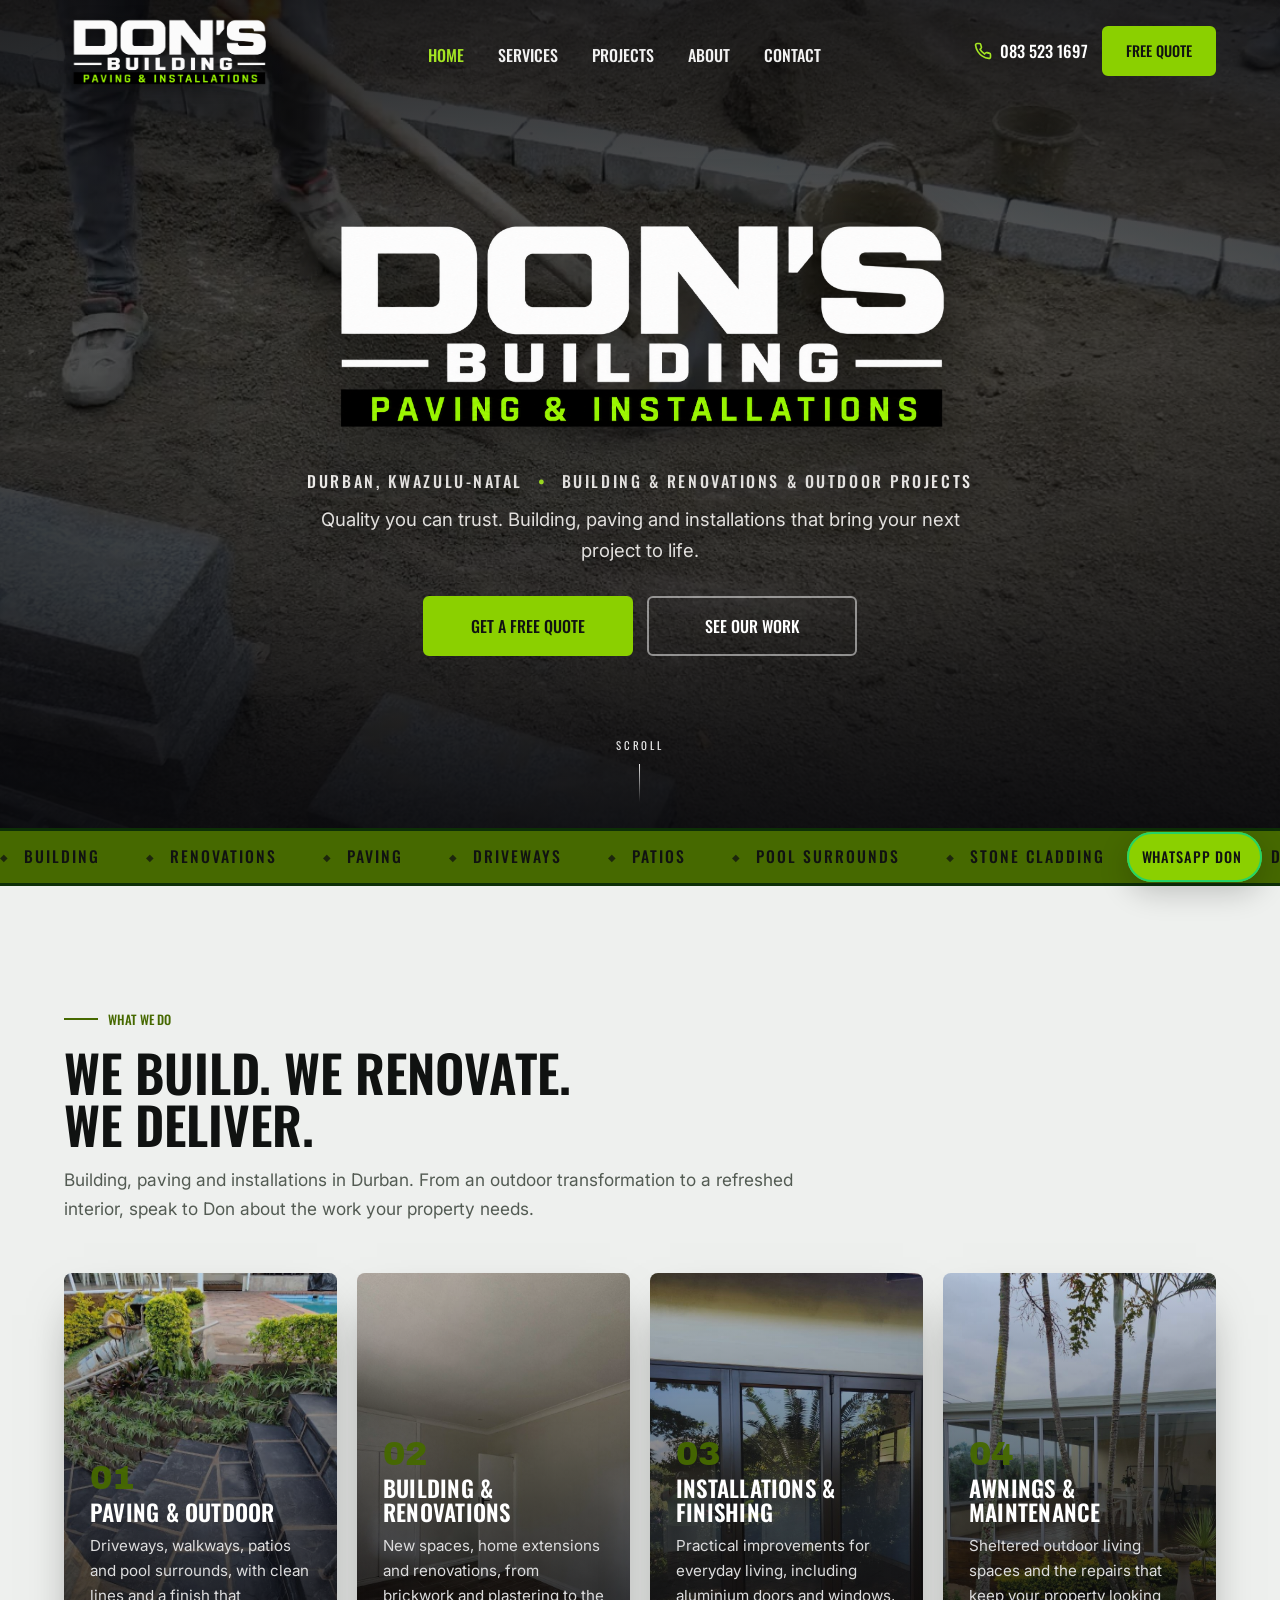
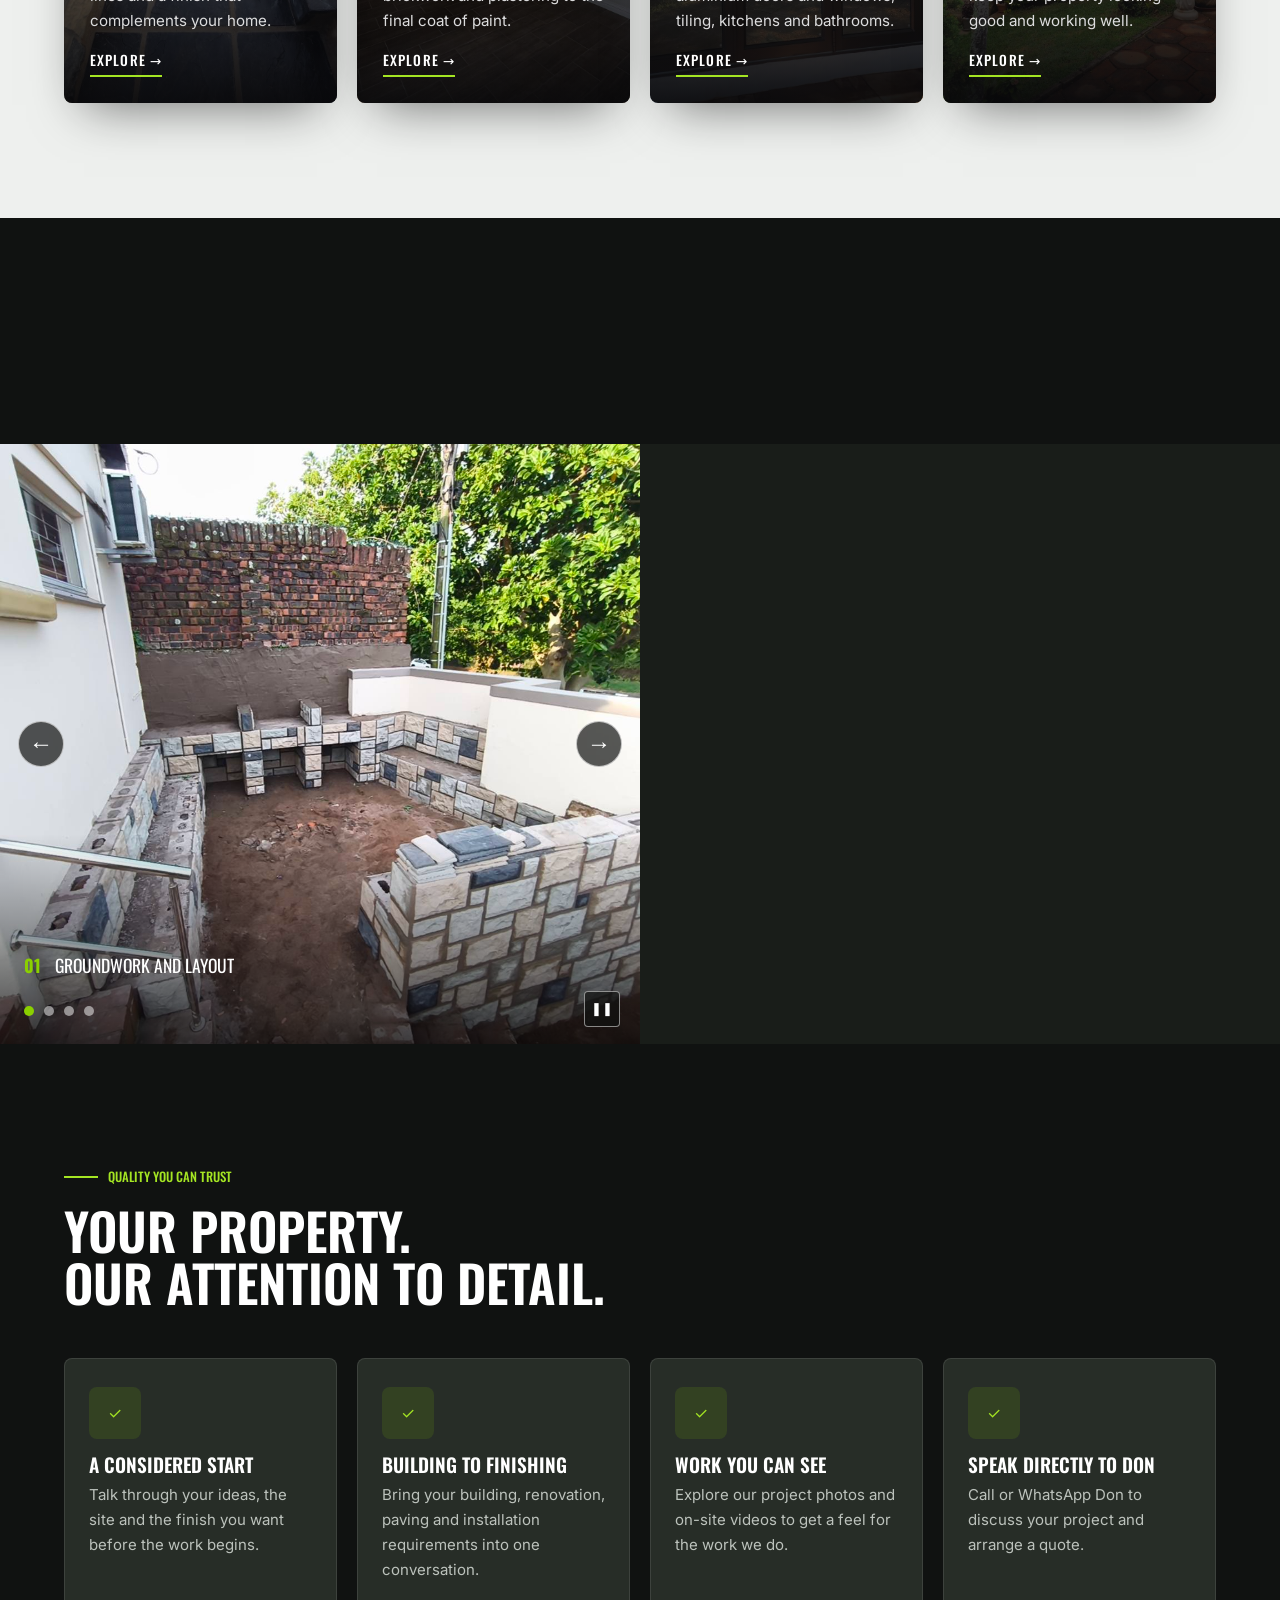
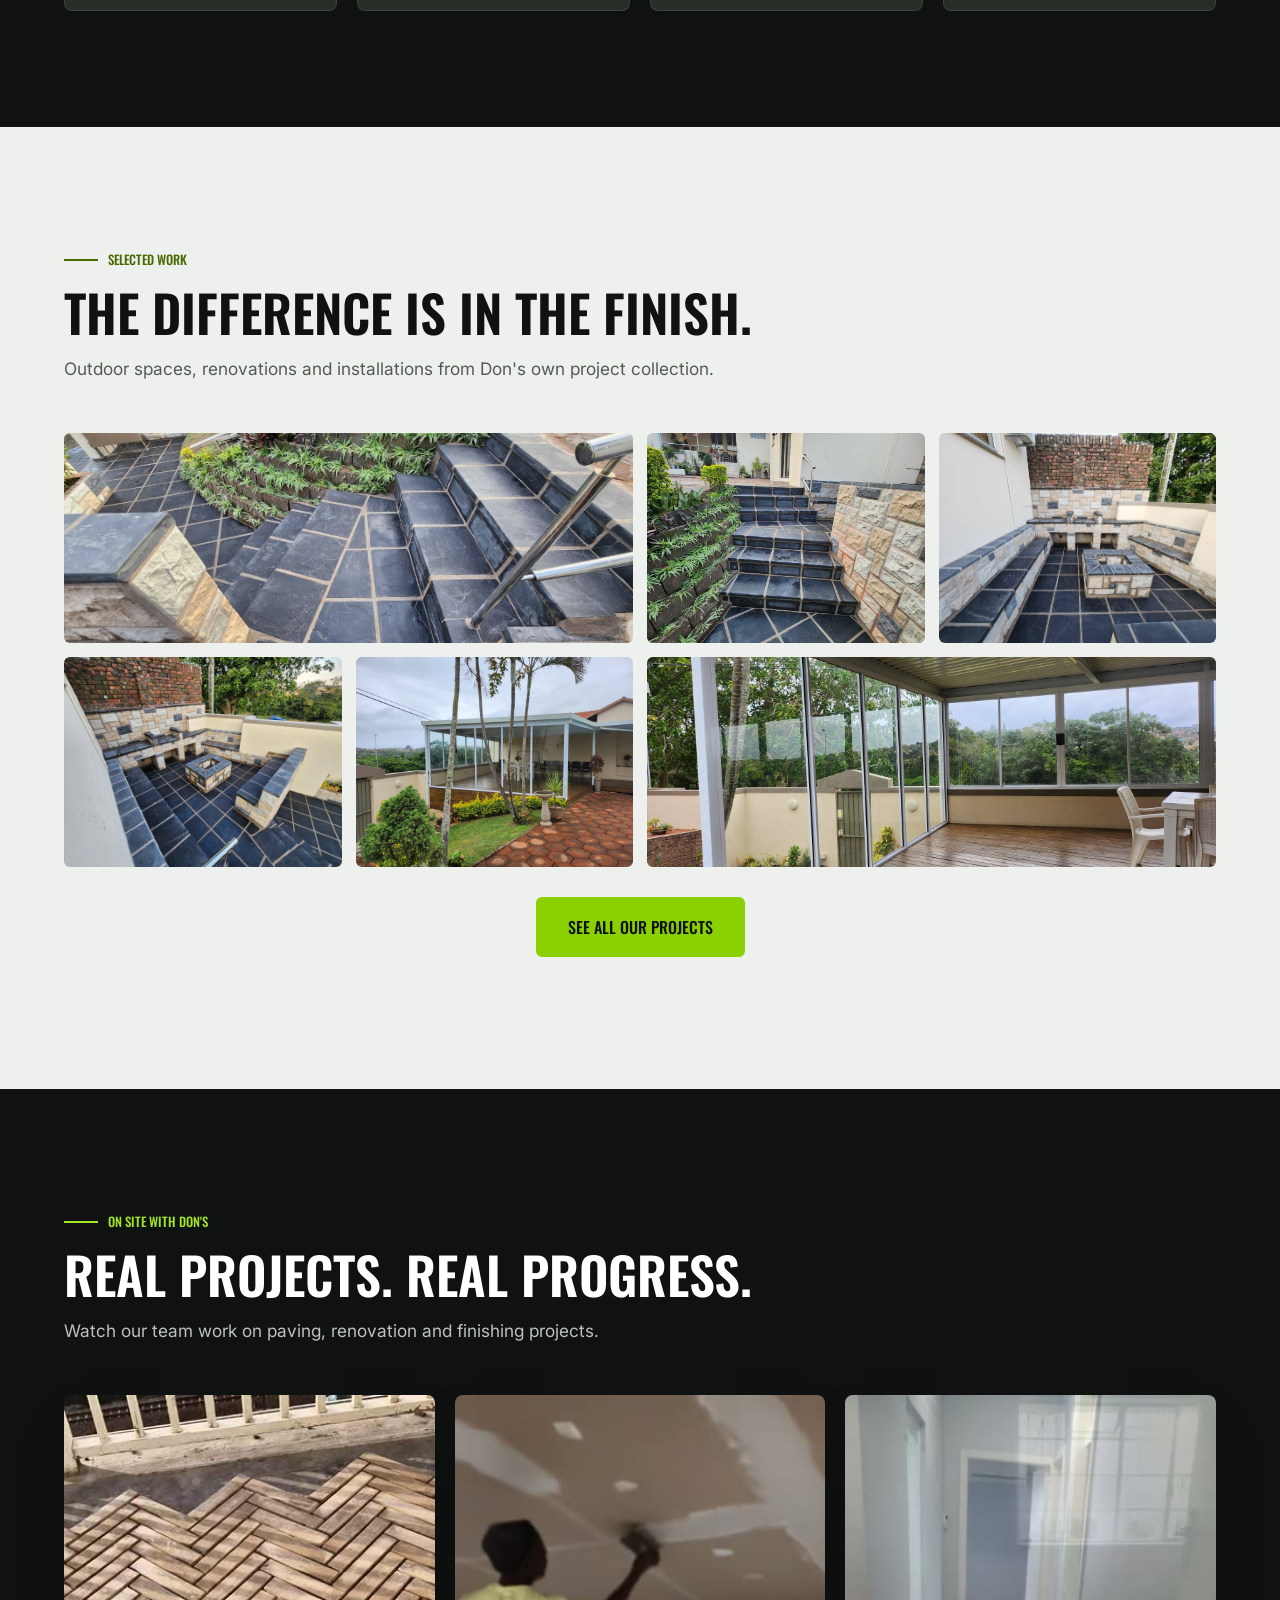
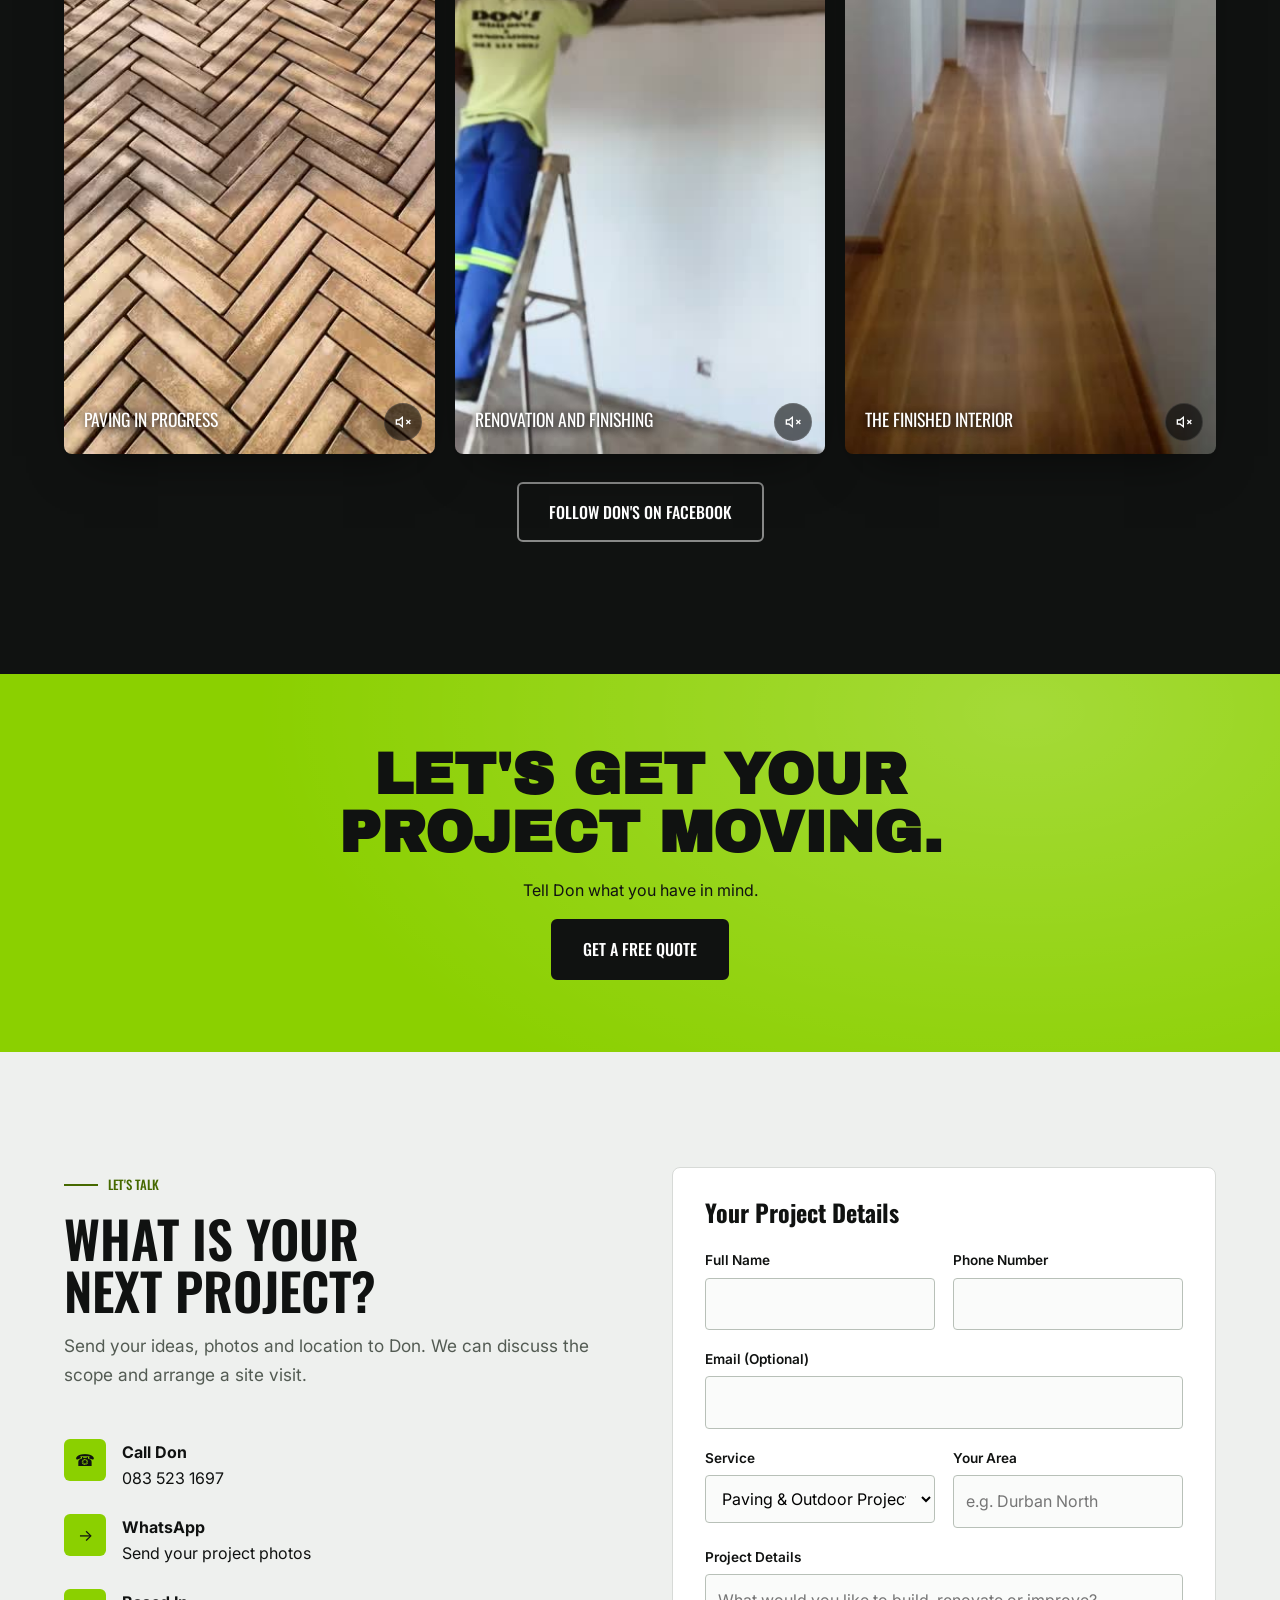
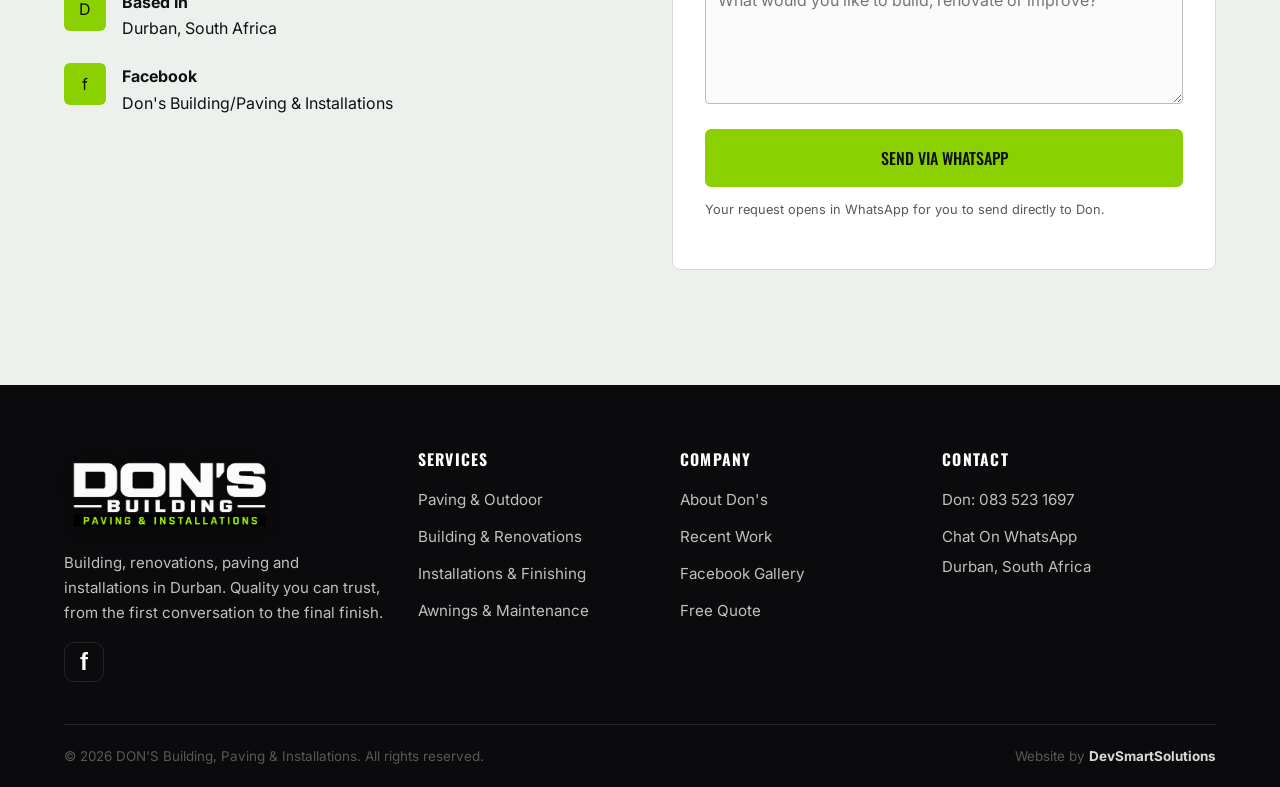
==== index.html @ 927a1d18 "Create Don's Building Paving and Installations demo" ====
<!DOCTYPE html>
<html lang="en">
<head>
<meta charset="UTF-8">
<meta name="viewport" content="width=device-width, initial-scale=1.0">
<title>Don's Building, Paving &amp; Installations | Durban</title>
<meta name="description" content="Don's Building, Paving and Installations in Durban. Building, renovations, paving, aluminium doors and windows, tiling and outdoor projects. Call Don on 083 523 1697.">
<meta property="og:title" content="DON'S Building, Paving &amp; Installations | Durban, KwaZulu-Natal">
<meta property="og:description" content="Building, renovations, paving and installations. Quality you can trust. Durban, South Africa.">
<meta property="og:type" content="website">
<meta property="og:image" content="images/poster-hero-paving.jpg">
<meta name="theme-color" content="#111114">
<link rel="icon" href="images/dons-favicon.svg">
<link rel="preconnect" href="https://fonts.googleapis.com">
<link rel="preconnect" href="https://fonts.gstatic.com" crossorigin>
<link href="https://fonts.googleapis.com/css2?family=Archivo+Black&family=Oswald:wght@400;500;600&family=Inter:wght@400;500;600&display=swap" rel="stylesheet">
<link rel="stylesheet" href="css/styles.css?v=1">
<link rel="stylesheet" href="css/dons.css?v=1">
</head>
<body>

<!-- ============ HEADER ============ -->
<header class="site-header">
  <div class="container bar">
    <a href="index.html" class="brand" aria-label="DON'S Building, Paving &amp; Installations — Home">
      <img class="brand-logo" src="images/dons-logo-light.png" alt="DON'S Building, Paving &amp; Installations — Quality You Can Trust">
    </a>
    <nav class="nav">
      <a href="index.html" class="active" aria-current="page">Home</a>
      <a href="services.html">Services</a>
      <a href="projects.html">Projects</a>
      <a href="about.html">About</a>
      <a href="contact.html">Contact</a>
    </nav>
    <div class="header-cta">
      <a class="header-phone" href="tel:+27835231697">
        <svg width="18" height="18" viewBox="0 0 24 24" fill="none" stroke="currentColor" stroke-width="2.2"><path d="M22 16.9v3a2 2 0 0 1-2.2 2 19.8 19.8 0 0 1-8.6-3.1 19.5 19.5 0 0 1-6-6 19.8 19.8 0 0 1-3.1-8.7A2 2 0 0 1 4.1 2h3a2 2 0 0 1 2 1.7c.1 1 .4 1.9.7 2.8a2 2 0 0 1-.5 2.1L8.1 9.9a16 16 0 0 0 6 6l1.3-1.2a2 2 0 0 1 2.1-.5c.9.3 1.8.6 2.8.7a2 2 0 0 1 1.7 2z"/></svg>
        083 523 1697
      </a>
      <a class="btn sm" href="contact.html">Free Quote</a>
      <button class="burger" aria-label="Open menu"><span></span><span></span><span></span></button>
    </div>
  </div>
</header>

<div class="drawer">
  <button class="close" aria-label="Close menu">&times;</button>
  <a href="index.html" class="active" aria-current="page">Home</a>
  <a href="services.html">Services</a>
  <a href="projects.html">Projects</a>
  <a href="about.html">About</a>
  <a href="contact.html">Contact</a>
  <a class="btn" href="tel:+27835231697" style="margin-top:22px">Call 083 523 1697</a>
</div>

<main><section class="hero">
  <div class="hero-bg">
    <video autoplay preload="auto" muted loop playsinline poster="images/poster-hero-paving.jpg">
      <source src="videos/hero-montage-v2.mp4" type="video/mp4">
    </video>
  </div>
  <div class="scrim"></div>

  <div class="container">
    <div class="hero-inner">
      <h1 class="vh">DON'S Building, Paving &amp; Installations - building, renovations, paving and installations in Durban.</h1>
      <img class="hero-logo" src="images/dons-logo-light.png" alt="DON'S Building, Paving &amp; Installations">
      <p class="hero-tag">Durban, KwaZulu-Natal <span class="dot">&bull;</span> Building &amp; Renovations &amp; Outdoor Projects</p>
      <p class="hero-sub">Quality you can trust. Building, paving and installations that bring your next project to life.</p>
      <div class="cta-row">
        <a class="btn" href="contact.html">Get a Free Quote</a>
        <a class="btn ghost" href="projects.html">See Our Work</a>
      </div>
    </div>
  </div>

  <a class="scroll-cue" href="#services" aria-label="Scroll to services">
    Scroll
    <span class="line"></span>
  </a>
</section><div class="strip" aria-hidden="true"><div class="track"><span>Building</span><span>Renovations</span><span>Paving</span><span>Driveways</span><span>Patios</span><span>Pool Surrounds</span><span>Stone Cladding</span><span>Aluminium Doors</span><span>Tiling</span><span>Awnings</span><span>Building</span><span>Renovations</span><span>Paving</span><span>Driveways</span><span>Patios</span><span>Pool Surrounds</span><span>Stone Cladding</span><span>Aluminium Doors</span><span>Tiling</span><span>Awnings</span></div></div><section class="pad on-stone" id="services"><div class="container"><div class="section-head reveal"><span class="eyebrow">What we do</span><h2 class="section-title">We build. We renovate.<br>We deliver.</h2><p class="lead">Building, paving and installations in Durban. From an outdoor transformation to a refreshed interior, speak to Don about the work your property needs.</p></div><div class="svc-grid"><a class="svc-card reveal" href="services.html#paving"><video preload="none" muted loop playsinline poster="images/project-patio.jpg"><source src="videos/dons-paving.mp4" type="video/mp4"></video><div class="body"><div class="num">01</div><h3>Paving &amp; Outdoor</h3><p>Driveways, walkways, patios and pool surrounds, with clean lines and a finish that complements your home.</p><span class="more">Explore &rarr;</span></div></a><a class="svc-card reveal" href="services.html#building"><video preload="none" muted loop playsinline poster="images/project-renovation.jpg"><source src="videos/dons-renovation.mp4" type="video/mp4"></video><div class="body"><div class="num">02</div><h3>Building &amp; Renovations</h3><p>New spaces, home extensions and renovations, from brickwork and plastering to the final coat of paint.</p><span class="more">Explore &rarr;</span></div></a><a class="svc-card reveal" href="services.html#installations"><img src="images/project-doors.jpg" alt="Installations &amp; Finishing by Don's" loading="lazy"><div class="body"><div class="num">03</div><h3>Installations &amp; Finishing</h3><p>Practical improvements for everyday living, including aluminium doors and windows, tiling, kitchens and bathrooms.</p><span class="more">Explore &rarr;</span></div></a><a class="svc-card reveal" href="services.html#outdoor"><img src="images/project-awnings.jpg" alt="Awnings &amp; Maintenance by Don's" loading="lazy"><div class="body"><div class="num">04</div><h3>Awnings &amp; Maintenance</h3><p>Sheltered outdoor living spaces and the repairs that keep your property looking good and working well.</p><span class="more">Explore &rarr;</span></div></a></div></div></section><section class="pad-s on-dark"><div class="container"><div class="stats"><div class="stat reveal"><div class="n">BUILD</div><div class="l">Homes &amp; Renovations</div></div><div class="stat reveal"><div class="n">PAVE</div><div class="l">Outdoor Spaces</div></div><div class="stat reveal"><div class="n">INSTALL</div><div class="l">Practical Improvements</div></div><div class="stat reveal"><div class="n">FINISH</div><div class="l">The Details Matter</div></div></div></div></section><section class="on-ink2" id="approach"><div class="showcase"><div class="process-carousel" tabindex="0" role="region" aria-roledescription="carousel" aria-label="Don's outdoor project from start to finish"><div class="process-slides"><figure class="process-slide active" aria-hidden="false"><img src="images/process-groundwork.jpg" alt="Groundwork and layout on Don's outdoor project" loading="lazy"><figcaption><b>01</b> Groundwork and layout</figcaption></figure><figure class="process-slide" aria-hidden="true"><img src="images/process-walls.jpg" alt="Walls taking shape on Don's outdoor project" loading="lazy"><figcaption><b>02</b> Walls taking shape</figcaption></figure><figure class="process-slide" aria-hidden="true"><img src="images/process-cladding.jpg" alt="Stone cladding and details on Don's outdoor project" loading="lazy"><figcaption><b>03</b> Stone cladding and details</figcaption></figure><figure class="process-slide" aria-hidden="true"><img src="images/process-finished.jpg" alt="The finished outdoor space on Don's outdoor project" loading="lazy"><figcaption><b>04</b> The finished outdoor space</figcaption></figure></div><button class="carousel-arrow prev" type="button" aria-label="Previous project photo" title="Previous photo">&larr;</button><button class="carousel-arrow next" type="button" aria-label="Next project photo" title="Next photo">&rarr;</button><div class="carousel-dots"><button type="button" aria-label="Show project photo 1" aria-pressed="true" class="active"></button><button type="button" aria-label="Show project photo 2" aria-pressed="false" class=""></button><button type="button" aria-label="Show project photo 3" aria-pressed="false" class=""></button><button type="button" aria-label="Show project photo 4" aria-pressed="false" class=""></button></div><button class="carousel-pause" type="button" aria-label="Pause slideshow" title="Pause slideshow">&#10074;&#10074;</button></div><div class="txt reveal"><span class="eyebrow">Start to finish</span><h2 class="section-title">From bare ground<br>to a place to gather.</h2><p class="lead">Follow a Don's outdoor project as it takes shape. Ground preparation, wall construction, stone cladding and paving come together in a finished entertainment space.</p><ul class="checklist"><li>Groundwork and a clear layout</li><li>Stone-clad walls and built-in seating</li><li>Paving, steps and finishing details</li></ul><a class="btn" href="contact.html">Plan Your Project</a></div></div></section><section class="pad on-dark"><div class="container"><div class="section-head reveal"><span class="eyebrow">Quality you can trust</span><h2 class="section-title">Your property.<br>Our attention to detail.</h2></div><div class="feat-grid"><div class="feat reveal"><div class="ic">&check;</div><h3>A considered start</h3><p>Talk through your ideas, the site and the finish you want before the work begins.</p></div><div class="feat reveal"><div class="ic">&check;</div><h3>Building to finishing</h3><p>Bring your building, renovation, paving and installation requirements into one conversation.</p></div><div class="feat reveal"><div class="ic">&check;</div><h3>Work you can see</h3><p>Explore our project photos and on-site videos to get a feel for the work we do.</p></div><div class="feat reveal"><div class="ic">&check;</div><h3>Speak directly to Don</h3><p>Call or WhatsApp Don to discuss your project and arrange a quote.</p></div></div></div></section><section class="pad on-stone" id="work"><div class="container"><div class="section-head reveal"><span class="eyebrow">Selected work</span><h2 class="section-title">The difference is in the finish.</h2><p class="lead">Outdoor spaces, renovations and installations from Don's own project collection.</p></div><div class="gallery reveal"><figure class="wide" data-full="images/project-patio.jpg" tabindex="0" role="button" aria-label="View Paved Entertainment Area"><img src="images/project-patio.jpg" alt="Paved Entertainment Area by Don's Building, Paving and Installations" loading="lazy"><figcaption>Paved Entertainment Area</figcaption></figure><figure data-full="images/project-steps.jpg" tabindex="0" role="button" aria-label="View Outdoor Steps &amp; Paving"><img src="images/project-steps.jpg" alt="Outdoor Steps &amp; Paving by Don's Building, Paving and Installations" loading="lazy"><figcaption>Outdoor Steps &amp; Paving</figcaption></figure><figure data-full="images/project-cladding.jpg" tabindex="0" role="button" aria-label="View Stone Cladding"><img src="images/project-cladding.jpg" alt="Stone Cladding by Don's Building, Paving and Installations" loading="lazy"><figcaption>Stone Cladding</figcaption></figure><figure data-full="images/project-outdoor.jpg" tabindex="0" role="button" aria-label="View Outdoor Living"><img src="images/project-outdoor.jpg" alt="Outdoor Living by Don's Building, Paving and Installations" loading="lazy"><figcaption>Outdoor Living</figcaption></figure><figure data-full="images/project-awnings.jpg" tabindex="0" role="button" aria-label="View Covered Patio"><img src="images/project-awnings.jpg" alt="Covered Patio by Don's Building, Paving and Installations" loading="lazy"><figcaption>Covered Patio</figcaption></figure><figure class="wide" data-full="images/project-deck.jpg" tabindex="0" role="button" aria-label="View Sheltered Deck"><img src="images/project-deck.jpg" alt="Sheltered Deck by Don's Building, Paving and Installations" loading="lazy"><figcaption>Sheltered Deck</figcaption></figure></div><p class="center" style="margin-top:30px"><a class="btn" href="projects.html">See All Our Projects</a></p></div></section><section class="pad on-dark"><div class="container"><div class="section-head reveal"><span class="eyebrow">On site with Don's</span><h2 class="section-title">Real projects. Real progress.</h2><p class="lead">Watch our team work on paving, renovation and finishing projects.</p></div><div class="reels"><div class="reel reveal"><video preload="none" muted loop playsinline poster="images/1389093346670618_001.jpg"><source src="videos/dons-paving.mp4" type="video/mp4"></video><button class="sound" type="button" aria-label="Toggle video sound" title="Toggle video sound"></button><div class="reel-caption">Paving in progress</div></div><div class="reel reveal"><video preload="none" muted loop playsinline poster="images/1738752183914912_001.jpg"><source src="videos/dons-renovation.mp4" type="video/mp4"></video><button class="sound" type="button" aria-label="Toggle video sound" title="Toggle video sound"></button><div class="reel-caption">Renovation and finishing</div></div><div class="reel reveal"><video preload="none" muted loop playsinline poster="images/350072012484251_001.jpg"><source src="videos/dons-finishing.mp4" type="video/mp4"></video><button class="sound" type="button" aria-label="Toggle video sound" title="Toggle video sound"></button><div class="reel-caption">The finished interior</div></div></div><p class="center" style="margin-top:28px"><a class="btn ghost" href="https://www.facebook.com/DONSBUILDING" target="_blank" rel="noopener">Follow Don's On Facebook</a></p></div></section><section class="cta-band"><div class="container"><h2>Let's get your<br>project moving.</h2><p>Tell Don what you have in mind.</p><a class="btn dark" href="contact.html">Get a Free Quote</a></div></section><section class="pad on-stone" id="contact"><div class="container contact-wrap"><div class="reveal"><div class="section-head reveal"><span class="eyebrow">Let's talk</span><h2 class="section-title">What is your<br>next project?</h2><p class="lead">Send your ideas, photos and location to Don. We can discuss the scope and arrange a site visit.</p></div><div class="contact-list"><div class="row"><div class="ic">&#9742;</div><div><b>Call Don</b><a href="tel:+27835231697">083 523 1697</a></div></div><div class="row"><div class="ic">&rarr;</div><div><b>WhatsApp</b><a href="https://wa.me/27835231697" target="_blank" rel="noopener">Send your project photos</a></div></div><div class="row"><div class="ic">D</div><div><b>Based In</b><span>Durban, South Africa</span></div></div><div class="row"><div class="ic">f</div><div><b>Facebook</b><a href="https://www.facebook.com/DONSBUILDING" target="_blank" rel="noopener">Don's Building/Paving &amp; Installations</a></div></div></div></div><form class="quote-form reveal" id="quoteForm"><h3>Your Project Details</h3><div class="form-grid"><div class="fld"><label for="name">Full Name</label><input id="name" name="name" autocomplete="name" required></div><div class="fld"><label for="phone">Phone Number</label><input id="phone" name="phone" type="tel" autocomplete="tel" required></div></div><div class="fld"><label for="email">Email (Optional)</label><input id="email" name="email" type="email" autocomplete="email"></div><div class="form-grid"><div class="fld"><label for="service">Service</label><select id="service" name="service"><option>Paving &amp; Outdoor Projects</option><option>Building &amp; Renovations</option><option>Installations &amp; Finishing</option><option>Awnings &amp; Maintenance</option><option>Not Sure Yet</option></select></div><div class="fld"><label for="city">Your Area</label><input id="city" name="city" placeholder="e.g. Durban North"></div></div><div class="fld"><label for="msg">Project Details</label><textarea id="msg" name="msg" placeholder="What would you like to build, renovate or improve?" required></textarea></div><button class="btn" type="submit" style="width:100%">Send Via WhatsApp</button><p class="note">Your request opens in WhatsApp for you to send directly to Don.</p><div class="ok">Your request is ready. <a class="wa-send" href="https://wa.me/27835231697" target="_blank" rel="noopener">Open WhatsApp and send it to Don</a>.</div></form></div></section></main><footer class="site-footer"><div class="container"><div class="foot-grid"><div class="foot-col"><a href="index.html" class="brand"><img class="brand-logo" src="images/dons-logo-light.png" alt="DON'S Building, Paving &amp; Installations"></a><p>Building, renovations, paving and installations in Durban. Quality you can trust, from the first conversation to the final finish.</p><div class="socials"><a href="https://www.facebook.com/DONSBUILDING" target="_blank" rel="noopener" aria-label="Don's on Facebook">f</a></div></div><div class="foot-col"><h4>Services</h4><a href="services.html#paving">Paving &amp; Outdoor</a><a href="services.html#building">Building &amp; Renovations</a><a href="services.html#installations">Installations &amp; Finishing</a><a href="services.html#outdoor">Awnings &amp; Maintenance</a></div><div class="foot-col"><h4>Company</h4><a href="about.html">About Don's</a><a href="projects.html">Recent Work</a><a href="https://www.facebook.com/DONSBUILDING/photos" target="_blank" rel="noopener">Facebook Gallery</a><a href="contact.html">Free Quote</a></div><div class="foot-col foot-contact"><h4>Contact</h4><a href="tel:+27835231697">Don: 083 523 1697</a><a href="https://wa.me/27835231697" target="_blank" rel="noopener">Chat On WhatsApp</a><p>Durban, South Africa</p></div></div><div class="foot-bottom"><span>&copy; <span id="year">2026</span> DON'S Building, Paving &amp; Installations. All rights reserved.</span><span class="demo">Website by <b>DevSmartSolutions</b></span></div></div></footer><div class="lightbox"><button class="x" aria-label="Close">&times;</button><button class="nav-b prev" aria-label="Previous">&lsaquo;</button><img src="" alt="Don's project preview"><button class="nav-b next" aria-label="Next">&rsaquo;</button></div><a class="wa-float" href="https://wa.me/27835231697?text=Hi%20Don%2C%20I%27d%20like%20a%20quote%20for%20my%20project." target="_blank" rel="noopener" aria-label="Chat with Don on WhatsApp"><span class="lbl">WhatsApp Don</span></a><script src="js/main.js?v=1"></script><script src="js/carousel.js?v=1"></script></body></html>
---- css/styles.css ----
/* ===========================================================
   Don's Building, Paving & Installations — Demo Site
   Brand: Don's lime + ink black + concrete-grey neutrals
   Built by SiteRabbits / DevSmartSolutions (demo)
   =========================================================== */

:root{
  --ink:#111114;
  --ink-2:#191920;
  --ink-3:#22222b;
  --red:#E3A129;
  --red-2:#B97C12;
  --red-glow:rgba(227,161,41,.42);
  --stone:#c9c6c0;        /* warm stone */
  --stone-2:#ecebe7;      /* light stone surface */
  --sand:#f7f6f3;         /* off-white canvas */
  --white:#fff;
  --muted:#9c9aa2;
  --muted-d:#6c6a72;
  --line:rgba(255,255,255,.10);
  --line-d:rgba(17,17,20,.12);
  --radius:14px;
  --radius-s:10px;
  --shadow:0 22px 48px -20px rgba(0,0,0,.55);
  --shadow-red:0 16px 40px -16px var(--red-glow);
  --maxw:1200px;
  --ease:cubic-bezier(.22,.61,.36,1);
  --head:"Oswald",system-ui,sans-serif;
  --display:"Archivo Black",Impact,system-ui,sans-serif;
  --body:"Inter",system-ui,-apple-system,sans-serif;
}

*{box-sizing:border-box}
/* scroll-behavior:smooth removed: it aborts on-load #hash jumps while the page reflows */
body{
  margin:0;font-family:var(--body);color:var(--ink);background:var(--sand);
  line-height:1.65;-webkit-font-smoothing:antialiased;overflow-x:hidden;
}
img{max-width:100%;display:block}
a{color:inherit;text-decoration:none}
h1,h2,h3,h4{margin:0;line-height:1.05;font-weight:800}
p{margin:0 0 1rem}
.container{width:100%;max-width:var(--maxw);margin:0 auto;padding:0 24px}
section{position:relative}

/* ---------- Reusable ---------- */
.eyebrow{
  display:inline-flex;align-items:center;gap:10px;font-family:var(--head);
  text-transform:uppercase;letter-spacing:.22em;font-weight:500;font-size:.8rem;
  color:var(--red);margin-bottom:16px;
}
.eyebrow::before{content:"";width:34px;height:2px;background:var(--red)}
.eyebrow.center{justify-content:center}
.eyebrow.light{color:#fff}
.eyebrow.light::before{background:#fff}
.section-title{
  font-family:var(--head);font-weight:600;text-transform:uppercase;letter-spacing:.005em;
  font-size:clamp(2rem,4.4vw,3.2rem);line-height:1.02;
}
.lead{font-size:1.08rem;color:var(--muted-d)}
.on-dark .lead,.on-ink2 .lead{color:var(--muted)}
.center{text-align:center}
.reveal{opacity:0;transform:translateY(26px);transition:opacity .7s var(--ease),transform .7s var(--ease)}
.reveal.in{opacity:1;transform:none}

.btn{
  --bg:var(--red);--fg:var(--on-amber);
  display:inline-flex;align-items:center;justify-content:center;gap:.6em;cursor:pointer;
  font-family:var(--head);text-transform:uppercase;letter-spacing:.08em;font-weight:500;
  font-size:1rem;padding:15px 30px;border-radius:50px;border:2px solid var(--bg);
  background:var(--bg);color:var(--fg);transition:.28s var(--ease);white-space:nowrap;
}
.btn:hover{transform:translateY(-3px);box-shadow:var(--shadow-red);background:var(--red-2);border-color:var(--red-2)}
.btn.ghost{background:transparent;color:#fff;border-color:rgba(255,255,255,.5)}
.btn.ghost:hover{background:#fff;color:var(--ink);border-color:#fff;box-shadow:var(--shadow)}
.btn.dark{background:var(--ink);border-color:var(--ink);color:#fff}
.btn.dark:hover{background:#000;border-color:#000}
.btn.sm{padding:11px 22px;font-size:.9rem}

/* ---------- Header ---------- */
.site-header{position:fixed;top:0;left:0;right:0;z-index:120;transition:.35s var(--ease)}
.site-header .bar{
  display:flex;align-items:center;justify-content:space-between;gap:20px;
  padding:14px 0;border-bottom:1px solid transparent;transition:.35s var(--ease);
}
.site-header.scrolled{background:rgba(17,17,20,.94);backdrop-filter:blur(12px);-webkit-backdrop-filter:blur(12px)}
.site-header.scrolled .bar{padding:8px 0;border-bottom-color:var(--line)}
.brand{display:flex;align-items:center;gap:12px;color:#fff}
.brand .wm{display:none}

.nav{display:flex;align-items:center;gap:2px}
.nav a{
  font-family:var(--head);text-transform:uppercase;letter-spacing:.05em;font-weight:500;
  font-size:.95rem;color:#f2f2f2;padding:8px 12px;border-radius:8px;position:relative;transition:.2s;
}
.nav a:hover{color:#fff}
.nav a.active{color:var(--red)}
.nav a::after{content:"";position:absolute;left:12px;right:12px;bottom:2px;height:2px;background:var(--red);transform:scaleX(0);transform-origin:left;transition:transform .25s var(--ease)}
.nav a:hover::after{transform:scaleX(1)}
.header-cta{display:flex;align-items:center;gap:14px}
.header-phone{display:flex;align-items:center;gap:8px;color:#fff;font-family:var(--head);font-weight:500;font-size:1.02rem;letter-spacing:.02em}
.header-phone svg{color:var(--red)}
.burger{display:none;background:none;border:0;cursor:pointer;width:44px;height:44px;color:#fff}
.burger span{display:block;width:26px;height:2px;background:#fff;margin:5px auto;transition:.3s}

/* mobile drawer */
.drawer{position:fixed;inset:0;z-index:130;background:rgba(14,14,17,.98);backdrop-filter:blur(8px);-webkit-backdrop-filter:blur(8px);
  display:flex;flex-direction:column;padding:86px 30px 40px;transform:translateX(100%);transition:transform .4s var(--ease);visibility:hidden;overflow-y:auto}
.drawer.open{transform:none;visibility:visible}
.drawer a{font-family:var(--head);text-transform:uppercase;letter-spacing:.04em;font-weight:500;font-size:1.35rem;color:#fff;padding:13px 0;border-bottom:1px solid var(--line)}
.drawer a.active{color:var(--red)}
.drawer .close{position:absolute;top:22px;right:24px;background:none;border:0;color:#fff;font-size:2rem;cursor:pointer;line-height:1}

/* ---------- Hero (full-bleed video, centred logo) ---------- */
.hero{
  position:relative;background:#0e0e11;color:#fff;overflow:hidden;
  height:100svh;min-height:560px;
  display:flex;align-items:center;justify-content:center;text-align:center;
}
.hero .hero-bg{position:absolute;top:0;left:0;right:0;bottom:0;z-index:0}
.hero .hero-bg video,.hero .hero-bg img{width:100%;height:100%;object-fit:cover;display:block}
.hero .scrim{
  position:absolute;top:0;left:0;right:0;bottom:0;z-index:1;
  background:
    linear-gradient(180deg,rgba(10,10,13,.72) 0%,rgba(10,10,13,.46) 34%,rgba(10,10,13,.62) 72%,rgba(10,10,13,.90) 100%),
    radial-gradient(78% 58% at 50% 46%,rgba(0,0,0,.18),rgba(0,0,0,.62));
}
.hero .container{position:relative;z-index:2;padding-top:96px;padding-bottom:104px}
.hero-inner{max-width:900px;margin:0 auto;display:flex;flex-direction:column;align-items:center}

.hero-logo{
  width:min(430px,74vw);height:auto;margin-bottom:26px;
  filter:drop-shadow(0 10px 34px rgba(0,0,0,.75));
}
.hero-tag{
  font-family:var(--head);font-weight:500;text-transform:uppercase;letter-spacing:.16em;
  font-size:clamp(.82rem,1.5vw,1rem);color:#f0eeec;margin:0 0 10px;
  text-shadow:0 2px 16px rgba(0,0,0,.7);
}
.hero-tag .dot{color:var(--red);margin:0 .5em}
.hero-sub{
  max-width:44ch;font-size:clamp(1rem,1.7vw,1.16rem);color:#e2e0de;margin:0 auto 30px;
  text-shadow:0 2px 18px rgba(0,0,0,.75);
}
.hero .cta-row{display:flex;flex-wrap:wrap;gap:14px;justify-content:center}
.hero .cta-row .btn{min-width:210px}

/* scroll cue — pinned just above the fold */
.scroll-cue{
  position:absolute;left:50%;transform:translateX(-50%);bottom:26px;z-index:3;
  display:flex;flex-direction:column;align-items:center;gap:9px;color:#fff;
  font-family:var(--head);text-transform:uppercase;letter-spacing:.26em;font-size:.68rem;
  opacity:.9;transition:.25s var(--ease);
}
.scroll-cue:hover{opacity:1;color:var(--red)}
.scroll-cue .line{display:block;width:1px;height:38px;background:linear-gradient(#fff,rgba(255,255,255,0));animation:drop 1.9s infinite}
@keyframes drop{
  0%{transform:scaleY(0);transform-origin:top}
  48%{transform:scaleY(1);transform-origin:top}
  52%{transform:scaleY(1);transform-origin:bottom}
  100%{transform:scaleY(0);transform-origin:bottom}
}

/* visually-hidden h1 for SEO */
.vh{position:absolute;width:1px;height:1px;padding:0;margin:-1px;overflow:hidden;clip:rect(0 0 0 0);white-space:nowrap;border:0}

/* vertical video card (used on interior pages) */
.vcard{position:relative;border-radius:20px;overflow:hidden;aspect-ratio:9/16;background:#000;
  box-shadow:0 30px 70px -24px rgba(0,0,0,.85);border:1px solid rgba(255,255,255,.14)}
.vcard video{width:100%;height:100%;object-fit:cover}
.vcard::after{content:"";position:absolute;top:0;left:0;right:0;bottom:0;background:linear-gradient(180deg,transparent 60%,rgba(0,0,0,.45));pointer-events:none}

/* ---------- Marquee ---------- */
.strip{background:var(--red);color:var(--on-amber);overflow:hidden;border-top:3px solid #000;border-bottom:3px solid #000}
.strip .track{display:flex;gap:46px;padding:13px 0;white-space:nowrap;animation:scrollx 28s linear infinite;
  font-family:var(--head);text-transform:uppercase;letter-spacing:.13em;font-weight:500;font-size:.98rem}
.strip .track span{display:inline-flex;align-items:center;gap:14px}
.strip .track span::before{content:"◆";font-size:.62rem;opacity:.75}
@keyframes scrollx{to{transform:translateX(-50%)}}

/* ---------- Sections ---------- */
.pad{padding:clamp(64px,9vw,116px) 0}
.pad-s{padding:clamp(48px,6vw,78px) 0}
.on-dark{background:var(--ink);color:#fff}
.on-dark .section-title,.on-dark h3{color:#fff}
.on-ink2{background:var(--ink-2);color:#fff}
.on-stone{background:var(--stone-2)}
.section-head{max-width:730px;margin-bottom:50px}
.section-head.center{margin-left:auto;margin-right:auto}
.section-head .lead,.section-head p{margin-top:16px}
.prose .section-title + p{margin-top:16px}

/* Services */
.svc-grid{display:grid;grid-template-columns:repeat(4,1fr);gap:20px}
.svc-card{position:relative;border-radius:var(--radius);overflow:hidden;min-height:430px;display:flex;align-items:flex-end;color:#fff;isolation:isolate;box-shadow:var(--shadow)}
.svc-card video,.svc-card img{position:absolute;inset:0;width:100%;height:100%;object-fit:cover;z-index:-2;transition:transform .8s var(--ease)}
.svc-card::after{content:"";position:absolute;inset:0;z-index:-1;background:linear-gradient(180deg,rgba(8,8,10,.10) 0%,rgba(8,8,10,.58) 52%,rgba(8,8,10,.95) 100%)}
.svc-card:hover video,.svc-card:hover img{transform:scale(1.06)}
.svc-card .body{padding:26px}
.svc-card .num{font-family:var(--display);font-size:2.1rem;color:var(--red);line-height:1;opacity:.95}
.svc-card h3{font-family:var(--head);font-weight:600;text-transform:uppercase;letter-spacing:.01em;font-size:1.42rem;margin:6px 0 8px}
.svc-card p{color:#dcdcdd;font-size:.95rem;margin:0 0 14px}
.svc-card .more{font-family:var(--head);text-transform:uppercase;letter-spacing:.08em;font-weight:500;color:#fff;
  display:inline-flex;align-items:center;gap:8px;font-size:.86rem;border-bottom:2px solid var(--red);padding-bottom:3px}
.svc-card .more svg{transition:transform .25s var(--ease)}
.svc-card:hover .more svg{transform:translateX(5px)}

/* Stats */
.stats{display:grid;grid-template-columns:repeat(4,1fr);gap:20px;text-align:center}
.stat .n{font-family:var(--display);font-size:clamp(2.2rem,4.6vw,3.3rem);color:var(--red);line-height:1}
.stat .l{font-family:var(--head);text-transform:uppercase;letter-spacing:.1em;font-weight:500;color:var(--muted);font-size:.86rem;margin-top:6px}

/* Showcase split — landscape video, kept short so it never upscales */
.showcase{display:grid;grid-template-columns:1fr 1fr;align-items:stretch}
.showcase .vwrap{position:relative;overflow:hidden;background:#000;width:100%;height:100%;min-height:390px}
.showcase .vwrap video{position:absolute;top:0;left:0;width:100%;height:100%;object-fit:cover;display:block}
.showcase .txt{padding:clamp(34px,4.6vw,62px);display:flex;flex-direction:column;justify-content:center}
.showcase .txt .section-title{font-size:clamp(1.8rem,3.4vw,2.6rem)}
.showcase .txt .lead{font-size:1.02rem}
.play-badge{position:absolute;top:50%;left:50%;transform:translate(-50%,-50%);z-index:3;width:74px;height:74px;border-radius:50%;
  background:rgba(46,139,28,.92);display:flex;align-items:center;justify-content:center;pointer-events:none;animation:pulse 2.4s infinite}
@keyframes pulse{0%{box-shadow:0 0 0 0 var(--red-glow)}70%{box-shadow:0 0 0 26px rgba(227,161,41,0)}100%{box-shadow:0 0 0 0 rgba(227,161,41,0)}}

/* Features */
.feat-grid{display:grid;grid-template-columns:repeat(4,1fr);gap:20px}
.feat{background:var(--ink-3);border:1px solid var(--line);border-radius:var(--radius);padding:28px 24px;transition:.3s var(--ease)}
.feat:hover{transform:translateY(-6px);border-color:var(--red);box-shadow:var(--shadow-red)}
.feat .ic{width:52px;height:52px;border-radius:12px;background:rgba(227,161,41,.16);display:flex;align-items:center;justify-content:center;color:var(--red);margin-bottom:16px}
.feat h3{font-family:var(--head);font-weight:600;text-transform:uppercase;font-size:1.2rem;margin-bottom:8px}
.feat p{color:var(--muted);font-size:.94rem;margin:0}

/* Gallery */
.gallery{display:grid;grid-template-columns:repeat(4,1fr);grid-auto-rows:210px;gap:14px}
.gallery figure{margin:0;position:relative;overflow:hidden;border-radius:var(--radius-s);cursor:pointer;background:#111}
.gallery img{width:100%;height:100%;object-fit:cover;transition:transform .7s var(--ease)}
.gallery figure::after{content:"";position:absolute;inset:0;background:linear-gradient(180deg,transparent 52%,rgba(0,0,0,.68));opacity:0;transition:.3s}
.gallery figcaption{position:absolute;left:15px;bottom:13px;z-index:2;color:#fff;font-family:var(--head);text-transform:uppercase;letter-spacing:.06em;font-weight:500;font-size:.92rem;opacity:0;transform:translateY(8px);transition:.3s}
.gallery figure:hover img{transform:scale(1.08)}
.gallery figure:hover::after,.gallery figure:hover figcaption{opacity:1;transform:none}
.gallery .tall{grid-row:span 2}
.gallery .wide{grid-column:span 2}

/* Testimonials */
.tst-grid{display:grid;grid-template-columns:repeat(3,1fr);gap:20px}
.tst{background:#fff;border:1px solid var(--line-d);border-radius:var(--radius);padding:28px;box-shadow:0 14px 30px -24px rgba(0,0,0,.45)}
.on-dark .tst{background:var(--ink-3);border-color:var(--line);color:#fff}
.tst .stars{color:#f5a623;letter-spacing:2px;margin-bottom:12px;font-size:1.02rem}
.tst p{font-size:.99rem;font-style:italic;color:var(--ink)}
.on-dark .tst p{color:#e8e8e9}
.tst .who{display:flex;align-items:center;gap:12px;margin-top:16px}
.tst .av{width:42px;height:42px;border-radius:50%;background:var(--red);color:var(--on-amber);display:flex;align-items:center;justify-content:center;font-family:var(--head);font-weight:600;font-size:1.05rem;flex:0 0 auto}
.tst .who b{font-family:var(--head);letter-spacing:.02em;font-size:1.02rem}
.tst .who span{display:block;font-size:.8rem;color:var(--muted-d)}
.on-dark .tst .who span{color:var(--muted)}

/* Reels */
.reels{display:grid;grid-template-columns:repeat(3,1fr);gap:20px}
.reel{position:relative;border-radius:var(--radius);overflow:hidden;aspect-ratio:9/16;background:#111;box-shadow:var(--shadow)}
.reel video{width:100%;height:100%;object-fit:cover}
.reel .tag{position:absolute;top:13px;left:13px;z-index:2;background:rgba(0,0,0,.58);border:1px solid var(--line);color:#fff;
  font-family:var(--head);text-transform:uppercase;letter-spacing:.07em;font-size:.7rem;padding:5px 12px;border-radius:50px}
.reel .sound{position:absolute;bottom:13px;right:13px;z-index:2;width:38px;height:38px;border-radius:50%;background:rgba(0,0,0,.58);
  border:1px solid var(--line);color:#fff;display:flex;align-items:center;justify-content:center;cursor:pointer}

/* FAQ */
.faq{max-width:840px;margin:0 auto}
.faq details{border-bottom:1px solid var(--line-d);padding:5px 0}
.on-dark .faq details{border-color:var(--line)}
.faq summary{list-style:none;cursor:pointer;display:flex;justify-content:space-between;align-items:center;gap:20px;
  padding:19px 4px;font-family:var(--head);text-transform:uppercase;letter-spacing:.01em;font-weight:500;font-size:1.14rem}
.faq summary::-webkit-details-marker{display:none}
.faq summary .pm{flex:0 0 auto;width:29px;height:29px;border-radius:50%;border:2px solid var(--red);color:var(--red);
  display:flex;align-items:center;justify-content:center;transition:.3s;font-size:1.15rem}
.faq details[open] summary .pm{background:var(--red);color:var(--on-amber);transform:rotate(45deg)}
.faq .ans{padding:0 4px 21px;color:var(--muted-d);max-width:72ch}
.on-dark .faq .ans{color:var(--muted)}

/* CTA band */
.cta-band{background:linear-gradient(120deg,var(--red) 0%,#D9942040 60%,var(--red) 100%),var(--red);color:var(--on-amber);text-align:center;overflow:hidden}
.cta-band::before{content:"";position:absolute;inset:0;background:radial-gradient(60% 120% at 80% 10%,rgba(255,255,255,.14),transparent)}
.cta-band .container{position:relative}
.cta-band h2{font-family:var(--display);text-transform:uppercase;font-size:clamp(1.9rem,4.6vw,3.1rem);line-height:1.02;margin-bottom:14px}
.cta-band .phone-lg{font-family:var(--head);font-weight:600;font-size:1.75rem;letter-spacing:.02em;display:inline-flex;align-items:center;gap:12px;margin-top:8px}

/* Contact */
.contact-grid{display:grid;grid-template-columns:1fr 1.08fr;gap:46px;align-items:start}
.info-list{display:flex;flex-direction:column;gap:20px;margin:24px 0 0}
.info-list .row{display:flex;gap:15px;align-items:flex-start}
.info-list .ic{flex:0 0 auto;width:46px;height:46px;border-radius:12px;background:rgba(227,161,41,.16);display:flex;align-items:center;justify-content:center;color:var(--red)}
.info-list b{font-family:var(--head);text-transform:uppercase;letter-spacing:.05em;font-size:.97rem;display:block;margin-bottom:2px}
.info-list a,.info-list span{color:var(--muted-d)}
.on-dark .info-list a,.on-dark .info-list span{color:var(--muted)}
.form{background:#fff;border-radius:var(--radius);padding:32px;box-shadow:var(--shadow);border:1px solid var(--line-d)}
.on-dark .form{background:var(--ink-3);border-color:var(--line)}
.form .fld{margin-bottom:15px}
.form label{font-family:var(--head);text-transform:uppercase;letter-spacing:.06em;font-weight:500;font-size:.8rem;color:var(--muted-d);display:block;margin-bottom:6px}
.on-dark .form label{color:var(--stone)}
.form input,.form select,.form textarea{width:100%;padding:13px 15px;border:1.5px solid #dcdcdf;border-radius:10px;font-family:var(--body);font-size:1rem;background:#fafafa;transition:.2s}
.on-dark .form input,.on-dark .form select,.on-dark .form textarea{background:#2a2a33;border-color:#3a3a44;color:#fff}
.form input:focus,.form select:focus,.form textarea:focus{outline:none;border-color:var(--red);background:#fff;box-shadow:0 0 0 4px rgba(227,161,41,.14)}
.on-dark .form input:focus,.on-dark .form select:focus,.on-dark .form textarea:focus{background:#24242c}
.form textarea{resize:vertical;min-height:118px}
.form .two{display:grid;grid-template-columns:1fr 1fr;gap:15px}
.form .note{font-size:.8rem;color:var(--muted-d);margin:4px 0 0}
.form .ok{display:none;background:rgba(30,160,80,.12);border:1px solid rgba(30,160,80,.4);color:#1a8347;border-radius:10px;padding:14px;margin-top:6px;font-weight:600}

/* Area tags */
.area-tags{display:flex;flex-wrap:wrap;gap:9px;margin-top:20px}
.area-tags span{font-family:var(--head);text-transform:uppercase;letter-spacing:.05em;font-weight:500;font-size:.83rem;
  background:rgba(255,255,255,.06);border:1px solid var(--line);padding:8px 15px;border-radius:50px;color:#fff}
.on-stone .area-tags span,.light-tags .area-tags span{background:#fff;border-color:var(--line-d);color:var(--ink)}

/* Page hero */
.page-hero{position:relative;color:#fff;padding:168px 0 66px;overflow:hidden;background:#111}
.page-hero img{position:absolute;inset:0;width:100%;height:100%;object-fit:cover;z-index:0;opacity:.55}
.page-hero .scrim{position:absolute;inset:0;z-index:1;background:linear-gradient(180deg,rgba(12,12,15,.86),rgba(12,12,15,.74))}
.page-hero .container{position:relative;z-index:2}
.page-hero h1{font-family:var(--display);text-transform:uppercase;font-size:clamp(2.2rem,5.6vw,3.9rem);line-height:1}
.crumbs{font-family:var(--head);text-transform:uppercase;letter-spacing:.1em;font-size:.8rem;color:var(--stone);margin-bottom:14px}
.crumbs a:hover{color:var(--red)}
.crumbs .sep{opacity:.5;margin:0 8px}

/* Split content */
.split{display:grid;grid-template-columns:1fr 1fr;gap:clamp(30px,5vw,60px);align-items:center}
.split .media-v{max-width:340px;margin:0 auto;width:100%}
.split img{border-radius:var(--radius);box-shadow:var(--shadow);width:100%}
.checklist{list-style:none;padding:0;margin:20px 0 0;display:grid;gap:11px}
.checklist li{display:flex;gap:12px;align-items:flex-start;font-size:1.01rem}
.checklist svg{flex:0 0 auto;color:var(--red);margin-top:3px}
.prose h3{font-family:var(--head);font-weight:600;text-transform:uppercase;font-size:1.5rem;margin:24px 0 10px}
.prose p{color:var(--muted-d)}
.on-dark .prose p,.on-ink2 .prose p{color:var(--muted)}

/* Footer */
.site-footer{background:#0b0b0d;color:#cfcfd2;padding:66px 0 0}
.foot-grid{display:grid;grid-template-columns:1.4fr 1fr 1fr 1.2fr;gap:34px;padding-bottom:42px;border-bottom:1px solid var(--line)}
.site-footer .brand{margin-bottom:14px}
.site-footer .brand-logo{height:64px}
.site-footer p{color:var(--muted);font-size:.94rem}
.foot-col h4{font-family:var(--head);text-transform:uppercase;letter-spacing:.08em;font-size:.98rem;color:#fff;margin-bottom:14px}
.foot-col a{display:block;color:var(--muted);padding:6px 0;font-size:.95rem;transition:.2s}
.foot-col a:hover{color:var(--red);transform:translateX(3px)}
.foot-contact .row{display:flex;gap:10px;align-items:flex-start;margin-bottom:11px;font-size:.94rem;color:var(--muted)}
.foot-contact svg{color:var(--red);flex:0 0 auto;margin-top:2px}
.socials{display:flex;gap:10px;margin-top:15px}
.socials a{width:40px;height:40px;border-radius:10px;border:1px solid var(--line);display:flex;align-items:center;justify-content:center;color:#fff;transition:.25s}
.socials a:hover{background:var(--red);border-color:var(--red);transform:translateY(-3px)}
.foot-bottom{display:flex;justify-content:space-between;align-items:center;gap:16px;flex-wrap:wrap;padding:20px 0;font-size:.84rem;color:var(--muted-d)}
.foot-bottom .demo b{color:var(--stone)}

/* Lightbox */
.lightbox{position:fixed;inset:0;z-index:200;background:rgba(8,8,10,.95);display:none;align-items:center;justify-content:center;padding:30px}
.lightbox.open{display:flex}
.lightbox img{max-width:92vw;max-height:88vh;border-radius:10px;box-shadow:0 30px 80px -20px #000}
.lightbox .x{position:absolute;top:20px;right:26px;color:#fff;font-size:2.4rem;cursor:pointer;line-height:1;background:none;border:0}
.lightbox .nav-b{position:absolute;top:50%;transform:translateY(-50%);color:#fff;font-size:2.6rem;cursor:pointer;background:none;border:0;padding:16px;opacity:.8}
.lightbox .nav-b:hover{opacity:1;color:var(--red)}
.lightbox .prev{left:8px}.lightbox .next{right:8px}

/* WhatsApp float */
.wa-float{
  position:fixed;right:18px;bottom:18px;z-index:150;display:flex;align-items:center;gap:10px;
  background:#25D366;color:#fff;border-radius:50px;padding:13px 20px 13px 15px;
  box-shadow:0 14px 34px -10px rgba(37,211,102,.65);transition:.28s var(--ease);
  font-family:var(--head);text-transform:uppercase;letter-spacing:.06em;font-weight:500;font-size:.9rem;
}
.wa-float:hover{transform:translateY(-3px) scale(1.03);box-shadow:0 18px 40px -10px rgba(37,211,102,.8)}
.wa-float svg{flex:0 0 auto}
.wa-float .lbl{white-space:nowrap}
.wa-float::before{content:"";position:absolute;inset:0;border-radius:50px;border:2px solid #25D366;animation:waPulse 2.6s infinite;pointer-events:none}
@keyframes waPulse{0%{opacity:.7;transform:scale(1)}70%{opacity:0;transform:scale(1.18)}100%{opacity:0;transform:scale(1.18)}}

/* Demo ribbon */
.demo-ribbon{position:fixed;z-index:140;bottom:20px;left:16px;background:rgba(17,17,20,.9);backdrop-filter:blur(8px);-webkit-backdrop-filter:blur(8px);
  border:1px solid var(--line);color:#fff;font-family:var(--head);text-transform:uppercase;letter-spacing:.07em;font-size:.7rem;
  padding:8px 14px;border-radius:50px;display:flex;gap:8px;align-items:center}
.demo-ribbon b{color:var(--red)}
.demo-ribbon .dot{width:8px;height:8px;border-radius:50%;background:var(--red);animation:pulse 2.4s infinite}

/* ---------- Responsive ---------- */
@media(max-width:1080px){
  .svc-grid{grid-template-columns:repeat(2,1fr)}
  .feat-grid{grid-template-columns:repeat(2,1fr)}
}
@media(max-width:960px){
  .tst-grid,.reels{grid-template-columns:repeat(2,1fr)}
  .stats{grid-template-columns:repeat(2,1fr);gap:32px 20px}
  .showcase{grid-template-columns:1fr}
  .showcase .vwrap{min-height:0;height:auto;aspect-ratio:16/9}
  .showcase .vwrap video{position:absolute}
  .contact-grid,.split{grid-template-columns:1fr}
  .foot-grid{grid-template-columns:1fr 1fr;gap:28px}
  .gallery{grid-template-columns:repeat(2,1fr);grid-auto-rows:190px}
  .gallery .wide{grid-column:span 2}
}
@media(max-width:720px){
  .nav,.header-phone{display:none}
  .burger{display:block}  .hero .container{padding-top:84px;padding-bottom:112px}
  .hero-logo{width:min(320px,80vw);margin-bottom:20px}
  .hero .cta-row{flex-direction:column;width:100%;max-width:330px;margin:0 auto;gap:11px}
  .hero .cta-row .btn{width:100%;min-width:0}
  .scroll-cue{bottom:20px;font-size:.62rem}
  .scroll-cue .line{height:30px}
  .svc-grid,.tst-grid,.reels,.feat-grid{grid-template-columns:1fr}
  .form .two{grid-template-columns:1fr}
  .foot-grid{grid-template-columns:1fr}
  .gallery .tall{grid-row:span 1}
  .reel{max-width:340px;margin:0 auto}
  .wa-float .lbl{display:none}
  .wa-float{padding:15px;border-radius:50%}
  .demo-ribbon{font-size:.62rem;padding:7px 11px;bottom:22px}
}
@media(prefers-reduced-motion:reduce){*{animation:none!important;transition:none!important}.reveal{opacity:1;transform:none}}


/* ============ Green Brothers brand overrides ============ */
:root{ --brand-lt:#F5BE55; --brand-deep:#8C5D08; --brand-dk:#9A6A0E; --on-amber:#111114; }

/* accent that sits on dark surfaces needs the lighter green */
.on-dark .eyebrow,.on-ink2 .eyebrow,.eyebrow.light{color:var(--brand-lt)}
.on-dark .eyebrow::before,.on-ink2 .eyebrow::before,.eyebrow.light::before{background:var(--brand-lt)}
.stat .n{color:var(--brand-lt)}
.svc-card .num{color:var(--brand-lt)}
.svc-card .more{border-bottom-color:var(--brand-lt)}
.feat .ic{color:var(--brand-lt)}
.feat:hover{border-color:var(--brand-lt)}
.info-list .ic{color:var(--brand-lt)}
.nav a.active{color:var(--brand-lt)}
.nav a::after{background:var(--brand-lt)}
.drawer a.active{color:var(--brand-lt)}
.header-phone svg{color:var(--brand-lt)}
.hero-tag .dot{color:var(--brand-lt)}
.scroll-cue:hover{color:var(--brand-lt)}
.foot-col a:hover{color:var(--brand-lt)}
.foot-contact svg{color:var(--brand-lt)}
.crumbs a:hover{color:var(--brand-lt)}
.on-dark .checklist svg,.on-ink2 .checklist svg{color:var(--brand-lt)}

/* marquee: deeper green so white type stays legible */
.strip{background:var(--brand-deep);border-top-color:#0d2f07;border-bottom-color:#0d2f07}

/* CTA band supporting copy */
.cta-band .band-note{max-width:54ch;margin:0 auto 6px;color:#dcf1d3}

/* full service list band */
.svc-list{display:grid;grid-template-columns:repeat(3,1fr);gap:10px 34px;margin-top:14px}
.svc-list li{display:flex;gap:11px;align-items:flex-start;font-size:1rem;list-style:none}
.svc-list li svg{flex:0 0 auto;color:var(--red);margin-top:3px}
.svc-list-wrap{margin-top:52px;background:#fff;border:1px solid var(--line-d);border-radius:var(--radius);padding:clamp(26px,3.4vw,40px)}
.svc-list-wrap h3{font-family:var(--head);font-weight:600;text-transform:uppercase;letter-spacing:.02em;font-size:1.34rem;margin:0 0 4px}
.svc-list-wrap .sub{color:var(--muted-d);margin:0 0 22px;font-size:1rem}
@media(max-width:900px){.svc-list{grid-template-columns:repeat(2,1fr)}}
@media(max-width:560px){.svc-list{grid-template-columns:1fr}}

/* WhatsApp float stays WhatsApp green; other CTAs keep brand green */
.wa-float{background:#25D366 !important;border-color:#25D366 !important}

/* ---- header fit: 4 short nav labels, plenty of room ---- */
.nav a{white-space:nowrap;font-size:1rem;padding:8px 15px}
.nav a::after{left:15px;right:15px}
.nav{gap:4px}
.header-phone{white-space:nowrap}
@media(max-width:1180px){
  .nav a{font-size:.92rem;padding:8px 11px}
  .nav a::after{left:11px;right:11px}
  .header-cta{gap:11px}
  .header-phone{font-size:.95rem}
}

/* ---- Header logo: single source of truth (compact lockup needs real height to stay legible) ---- */
.brand-logo{height:72px;width:auto;transition:.35s var(--ease);filter:drop-shadow(0 2px 8px rgba(0,0,0,.45))}
.site-header.scrolled .brand-logo{height:58px}
.brand{gap:14px}
@media(max-width:1500px){
  .brand-logo{height:64px}
  .site-header.scrolled .brand-logo{height:52px}
}
@media(max-width:1180px){
  .brand-logo{height:60px}
  .site-header.scrolled .brand-logo{height:50px}
}
@media(max-width:1000px){
  .brand-logo{height:54px}
}
/* drawer takes over once the logo + nav + phone + button stop fitting comfortably */
@media(max-width:1000px){
  .nav{display:none}
  .header-phone{display:none}
  .burger{display:block}
}

/* Anchored sections must clear the fixed header.
   No scroll-behavior:smooth here — it aborts the on-load hash jump while the page reflows. */
[id]{scroll-margin-top:118px}
@media(max-width:1000px){[id]{scroll-margin-top:92px}}

/* quote-form confirmation: the WhatsApp fallback link must read as a link */
.ok a,.ok a.wa-send{color:inherit;text-decoration:underline;font-weight:700}

/* ---- .feat on light surfaces ----
   .feat is a dark-surface component (dark card, light text). On .on-stone the
   heading inherited dark ink onto a near-black card and the body text went muted
   grey — unreadable. This is its light-surface variant. */
.on-stone .feat{background:#fff;border-color:var(--line-d);box-shadow:0 16px 34px -26px rgba(0,0,0,.5)}
.on-stone .feat h3{color:var(--ink)}
.on-stone .feat p{color:var(--muted-d)}
.on-stone .feat .ic{background:rgba(227,161,41,.14);color:var(--red)}
.on-stone .feat:hover{border-color:var(--red);box-shadow:0 20px 40px -20px rgba(185,124,18,.42)}

/* 3-card variant: the base grid is 4 columns, which leaves a dead cell with 3 cards.
   Guarded above the 1080px breakpoint so the existing 2-col / 1-col rules still win. */
@media(min-width:1081px){
  .feat-grid.cols-3{grid-template-columns:repeat(3,1fr)}
}

/* ===========================================================
   KGM PAVING — brand overrides
   Amber is a LOW-contrast colour: it is a surface, never light text
   on white, and anything sitting ON amber is ink, never white.
   =========================================================== */

/* Accent text on LIGHT surfaces uses the deep amber, not the bright one */
.on-stone .eyebrow,section:not(.on-dark):not(.on-ink2):not(.cta-band) .eyebrow{color:var(--brand-dk)}
.on-stone .eyebrow::before,section:not(.on-dark):not(.on-ink2):not(.cta-band) .eyebrow::before{background:var(--brand-dk)}
.on-stone .faq summary .pm,.on-stone .checklist svg,.on-stone .svc-list li svg{color:var(--brand-dk)}
.on-stone .faq summary .pm{border-color:var(--brand-dk)}
.svc-list li svg{color:var(--brand-dk)}
.on-stone .feat .ic{background:rgba(227,161,41,.18);color:var(--brand-dk)}
.on-stone .feat:hover{border-color:var(--brand-dk)}

/* Anything sitting on the amber band is ink */
.cta-band .eyebrow.light,.cta-band .eyebrow.light::before{color:var(--on-amber)}
.cta-band .eyebrow.light::before{background:var(--on-amber)}
.cta-band .band-note{color:rgba(17,17,20,.78)}
.cta-band .phone-lg{color:var(--on-amber)}
.cta-band::before{background:radial-gradient(60% 120% at 80% 10%,rgba(255,255,255,.22),transparent)}
.socials a:hover{color:var(--on-amber)}
.demo-ribbon b{color:var(--brand-lt)}

/* Marquee: black ink on amber, mirroring the logo's own banner */
.strip .track span{color:var(--on-amber)}

/* ---------- Demo nav: pages that don't exist yet ---------- */
.nav a.soon,.drawer a.soon{position:relative;cursor:pointer}
.nav a.soon::before{
  content:"Soon";position:absolute;top:-3px;right:0;
  font-family:var(--head);font-size:.52rem;letter-spacing:.1em;text-transform:uppercase;
  color:var(--ink);background:var(--brand-lt);border-radius:20px;padding:1px 6px;line-height:1.5;
}
.drawer a.soon::after{
  content:"Soon";margin-left:10px;vertical-align:middle;
  font-family:var(--head);font-size:.6rem;letter-spacing:.1em;text-transform:uppercase;
  color:var(--ink);background:var(--brand-lt);border-radius:20px;padding:2px 9px;
}
.nav-note{
  display:block;text-align:center;font-family:var(--head);text-transform:uppercase;
  letter-spacing:.14em;font-size:.62rem;color:var(--muted);margin-top:22px;max-width:22ch;
}

/* Full-width gallery figure guard (some rows need a wide tile) */
.gallery figure figcaption{letter-spacing:.06em}

/* --- fixes after live QA --- */
/* Play badge was still the inherited green */
.play-badge{background:rgba(227,161,41,.94)}
.play-badge svg,.play-badge svg path{fill:var(--on-amber)}

/* "Soon" pills were floating in the header chrome instead of sitting on the label */
.nav a{padding-top:15px}
.nav a.soon::before{top:1px;right:7px;font-size:.5rem;padding:1px 6px;letter-spacing:.08em}

/* ---------- Secondary service tier ("we also handle") ---------- */
.also{margin-top:46px;border-top:1px solid var(--line-d);padding-top:30px}
.also > h3{font-family:var(--head);font-weight:600;text-transform:uppercase;letter-spacing:.08em;
  font-size:1.02rem;color:var(--muted-d);margin-bottom:20px}
.also-grid{display:grid;grid-template-columns:repeat(4,1fr);gap:14px}
.also-card{display:flex;flex-direction:column;gap:7px;padding:20px;border-radius:var(--radius-s);
  background:#fff;border:1px solid var(--line-d);transition:.25s var(--ease)}
.also-card svg{color:var(--brand-dk)}
.also-card b{font-family:var(--head);font-weight:600;text-transform:uppercase;letter-spacing:.03em;font-size:.98rem;color:var(--ink)}
.also-card span{font-size:.9rem;color:var(--muted-d);line-height:1.5}
.also-card:hover{transform:translateY(-4px);border-color:var(--brand-dk);box-shadow:0 18px 34px -22px rgba(185,124,18,.55)}
.on-dark .also,.on-ink2 .also{border-top-color:var(--line)}
.on-dark .also > h3,.on-ink2 .also > h3{color:var(--muted)}
.on-dark .also-card,.on-ink2 .also-card{background:var(--ink-3);border-color:var(--line)}
.on-dark .also-card b,.on-ink2 .also-card b{color:#fff}
.on-dark .also-card span,.on-ink2 .also-card span{color:var(--muted)}
.on-dark .also-card svg,.on-ink2 .also-card svg{color:var(--brand-lt)}
@media(max-width:1080px){ .also-grid{grid-template-columns:repeat(2,1fr)} }
@media(max-width:560px){ .also-grid{grid-template-columns:1fr} }
.vcard img{width:100%;height:100%;object-fit:cover}
---- css/dons.css ----
:root{--ink:#101211;--ink-2:#191d19;--ink-3:#272d27;--red:#8bd000;--red-2:#a4e523;--red-glow:rgba(139,208,0,.3);--brand-lt:#a4e523;--brand-deep:#466900;--brand-dk:#466900;--stone:#d7dad7;--stone-2:#eef0ee;--sand:#fafbfa;--muted:#bcc2bc;--muted-d:#535b53;--on-amber:#101211;--radius:8px;--radius-s:6px}
.brand-logo{width:210px!important;height:auto!important;object-fit:contain}
.hero-logo{width:min(660px,85%)!important;height:auto!important;max-height:none!important}
.site-header .bar{padding-left:24px;padding-right:24px}
.hero{height:92svh;min-height:650px}
.hero .container{padding-top:120px;padding-bottom:85px}
.hero-sub{max-width:650px}
.section-title{font-size:3.2rem;letter-spacing:0}
.page-hero h1{font-size:4.4rem;letter-spacing:0}
.stat .n{font-size:2.7rem;letter-spacing:0}
.btn{border-radius:6px;letter-spacing:0}
.eyebrow,.nav a,.drawer a,.header-phone,.stat .l,.reel-caption{letter-spacing:0}
.on-stone .eyebrow,.on-stone .num{color:#466900}
.on-stone .eyebrow::before{background:#466900}
.cta-band{background:#8bd000!important;color:#101211!important;padding:72px 0}
.cta-band h2{font-size:3.6rem;letter-spacing:0}
.showcase .txt{padding:70px 56px}
.process-carousel{position:relative;min-width:0;min-height:600px;overflow:hidden;background:#101211;touch-action:pan-y}
.process-slides{position:absolute;inset:0}
.process-slide{position:absolute;inset:0;margin:0;opacity:0;transition:opacity .65s ease;pointer-events:none}
.process-slide.active{opacity:1;pointer-events:auto}
.process-slide img{width:100%;height:100%;object-fit:cover}
.process-slide::after{content:"";position:absolute;inset:65% 0 0;background:linear-gradient(transparent,rgba(0,0,0,.75));pointer-events:none}
.process-slide figcaption{position:absolute;z-index:2;left:24px;bottom:64px;right:24px;color:#fff;font-family:var(--head);font-size:1.1rem;text-transform:uppercase}
.process-slide figcaption b{color:var(--red);margin-right:10px}
.carousel-arrow{position:absolute;z-index:3;top:50%;transform:translateY(-50%);width:46px;height:46px;padding:0;border:1px solid #ffffffa0;border-radius:50%;background:#101211b3;color:#fff;font-size:24px;cursor:pointer}
.carousel-arrow.prev{left:18px}.carousel-arrow.next{right:18px}
.carousel-dots{position:absolute;z-index:3;bottom:27px;left:24px;display:flex;gap:10px;align-items:center;height:12px}
.carousel-dots button{width:10px;height:10px;border:0;padding:0;background:#ffffff80;border-radius:50%;cursor:pointer}
.carousel-dots button.active{background:var(--red)}
.carousel-pause{position:absolute;z-index:3;bottom:17px;right:20px;width:36px;height:36px;border:1px solid #ffffff80;background:#101211b3;color:#fff;border-radius:4px;cursor:pointer}
.reel-caption{position:absolute;bottom:20px;left:20px;right:20px;font-family:var(--head);text-transform:uppercase;color:white;font-size:1.1rem;text-shadow:0 2px 8px #000}
.reel::after{pointer-events:none}
.reel .sound{z-index:3}
.contact-wrap{display:grid;grid-template-columns:1fr 1fr;gap:64px}
.contact-list{display:flex;flex-direction:column;gap:22px;margin-top:25px}
.contact-list .row{display:flex;align-items:flex-start;gap:16px}
.contact-list .ic{width:42px;height:42px;background:#8bd000;color:#101211;display:grid;place-items:center;flex:none;border-radius:6px}
.contact-list b,.contact-list a,.contact-list span{display:block}
.quote-form{padding:32px;background:white;border:1px solid #d7dad7;border-radius:8px}
.quote-form h3{margin-bottom:24px;font-family:var(--head);font-size:1.5rem}
.quote-form .fld{margin-bottom:18px}
.quote-form label{display:block;font-size:.85rem;font-weight:600;margin-bottom:6px}
.quote-form input,.quote-form select,.quote-form textarea{width:100%;padding:12px;border:1px solid #b8c0b8;border-radius:4px;font:inherit;background:#fafbfa;min-width:0}
.quote-form textarea{min-height:130px;resize:vertical}
.quote-form .note{font-size:.8rem;color:#535b53;margin-top:12px}
.quote-form .ok{display:none;padding:14px;background:#e9f7cf;margin-top:16px}
.quote-form .ok a{text-decoration:underline}
.feat .ic{background:#8bd00020;border-radius:8px}
.form-grid{display:grid;grid-template-columns:1fr 1fr;gap:18px}
.vcard img{width:100%;height:100%;object-fit:cover}
.socials a{font-family:Arial,sans-serif;font-weight:bold;font-size:24px}
.wa-float{background:#8bd000!important;color:#101211!important;box-shadow:0 10px 30px #0003!important}
:focus-visible{outline:3px solid #66a000;outline-offset:4px}
.gallery figure:focus-visible{outline-offset:0}
@media(max-width:1000px){.section-title{font-size:2.7rem}.contact-wrap{gap:35px}.showcase .txt{padding:55px 32px}.brand-logo{width:175px!important}}
@media(max-width:760px){.hero{min-height:620px;height:92svh}.hero-logo{width:94%!important}.hero .container{padding-top:90px;padding-bottom:75px}.section-title{font-size:2.3rem}.page-hero h1{font-size:2.8rem}.cta-band h2{font-size:2.6rem}.stat .n{font-size:2rem}.process-carousel{min-height:450px;aspect-ratio:4/5}.showcase .txt{padding:48px 24px}.contact-wrap{grid-template-columns:1fr;gap:35px}.form-grid{grid-template-columns:1fr}.brand-logo{width:145px!important}.site-header .bar{padding-left:18px;padding-right:18px}.hero-tag{font-size:.8rem}.hero-sub{font-size:1rem}.process-slide figcaption{font-size:1rem}.foot-grid{gap:28px}}
@media(prefers-reduced-motion:reduce){.process-slide,.reveal{transition:none}.strip .track{animation:none}}
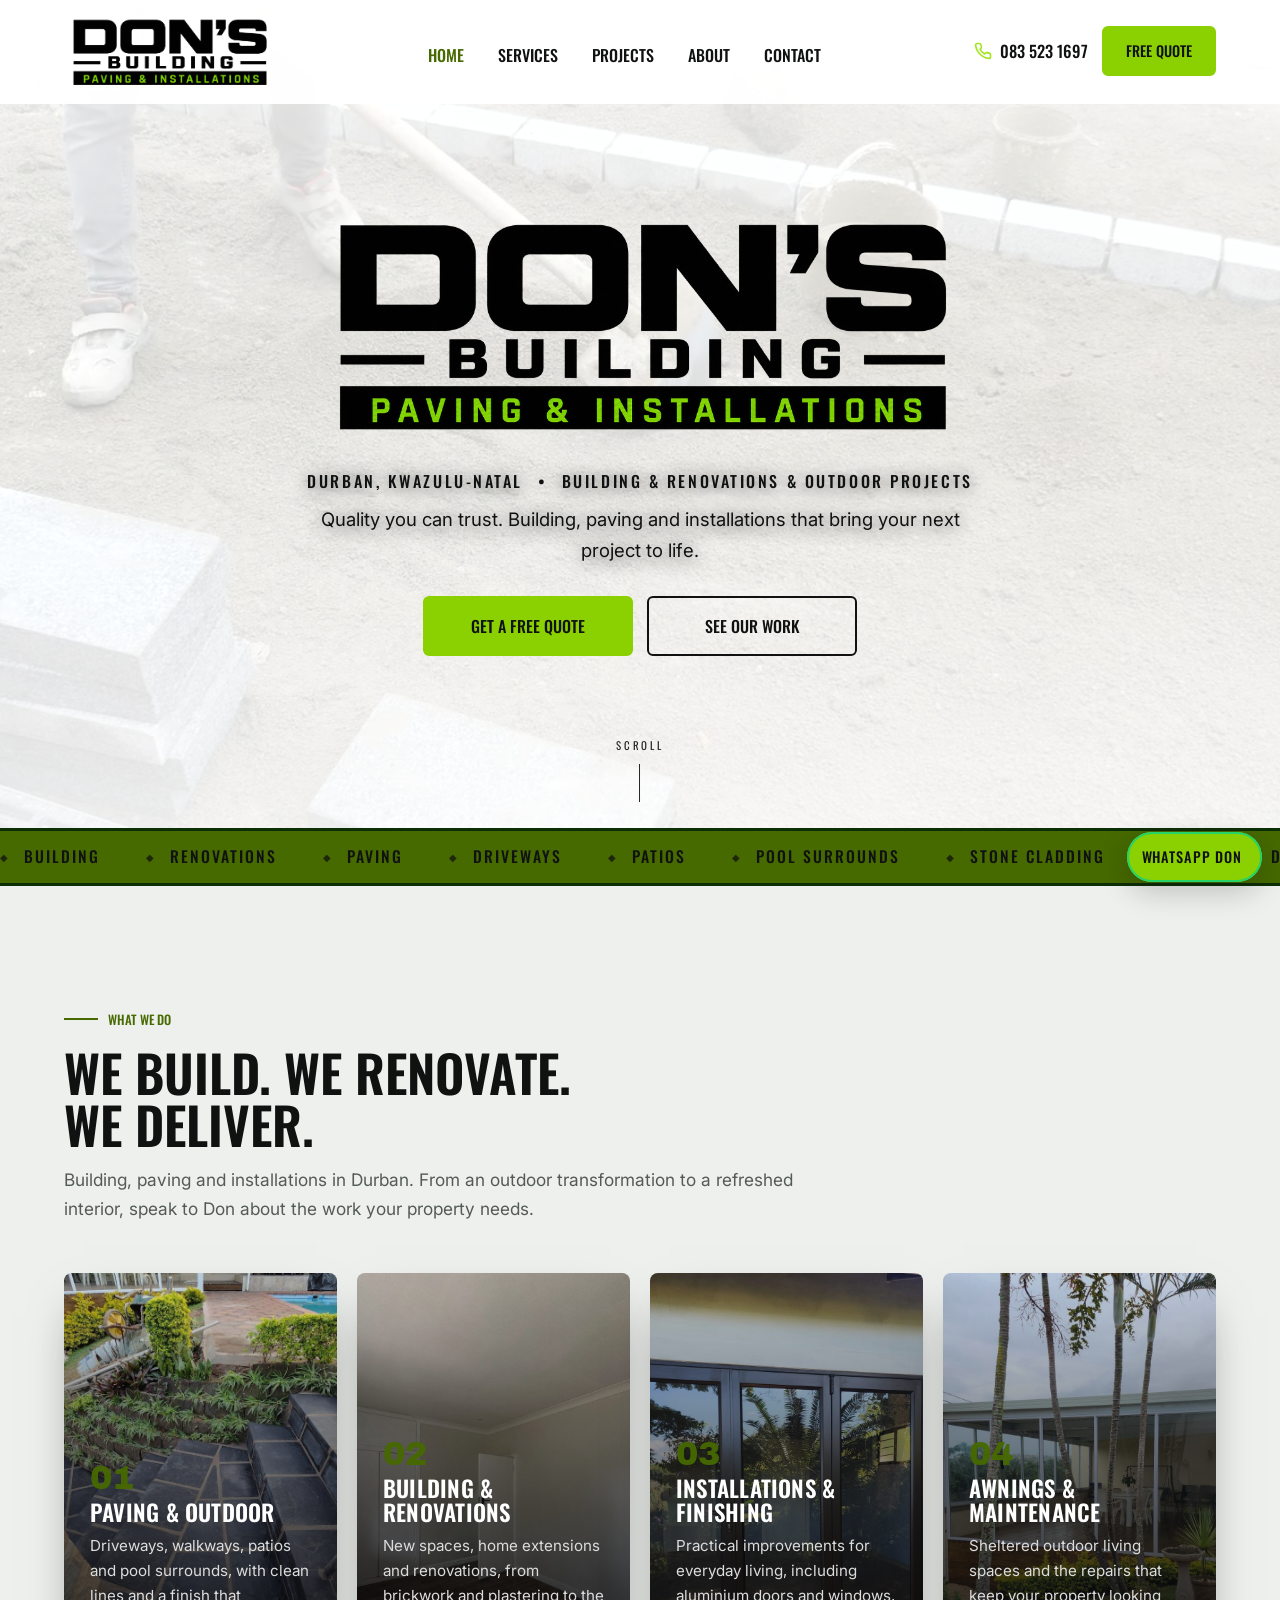
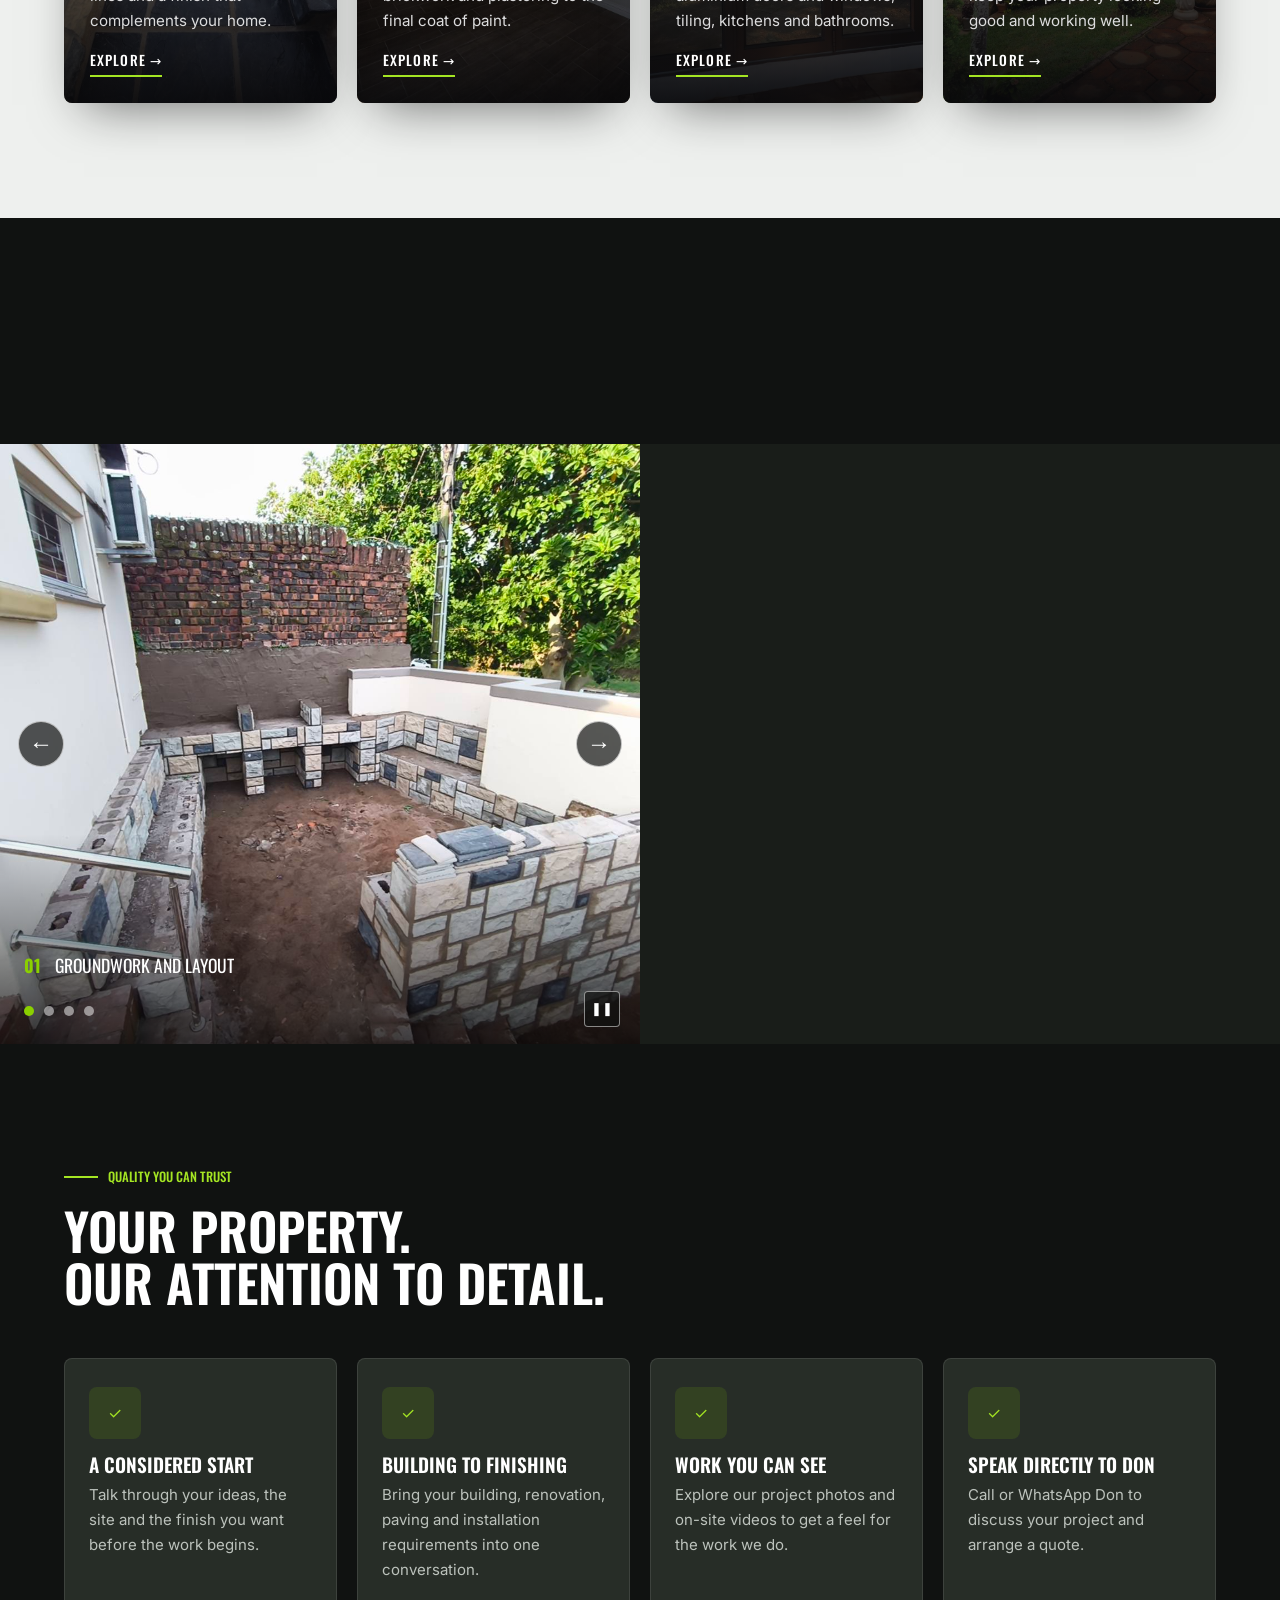
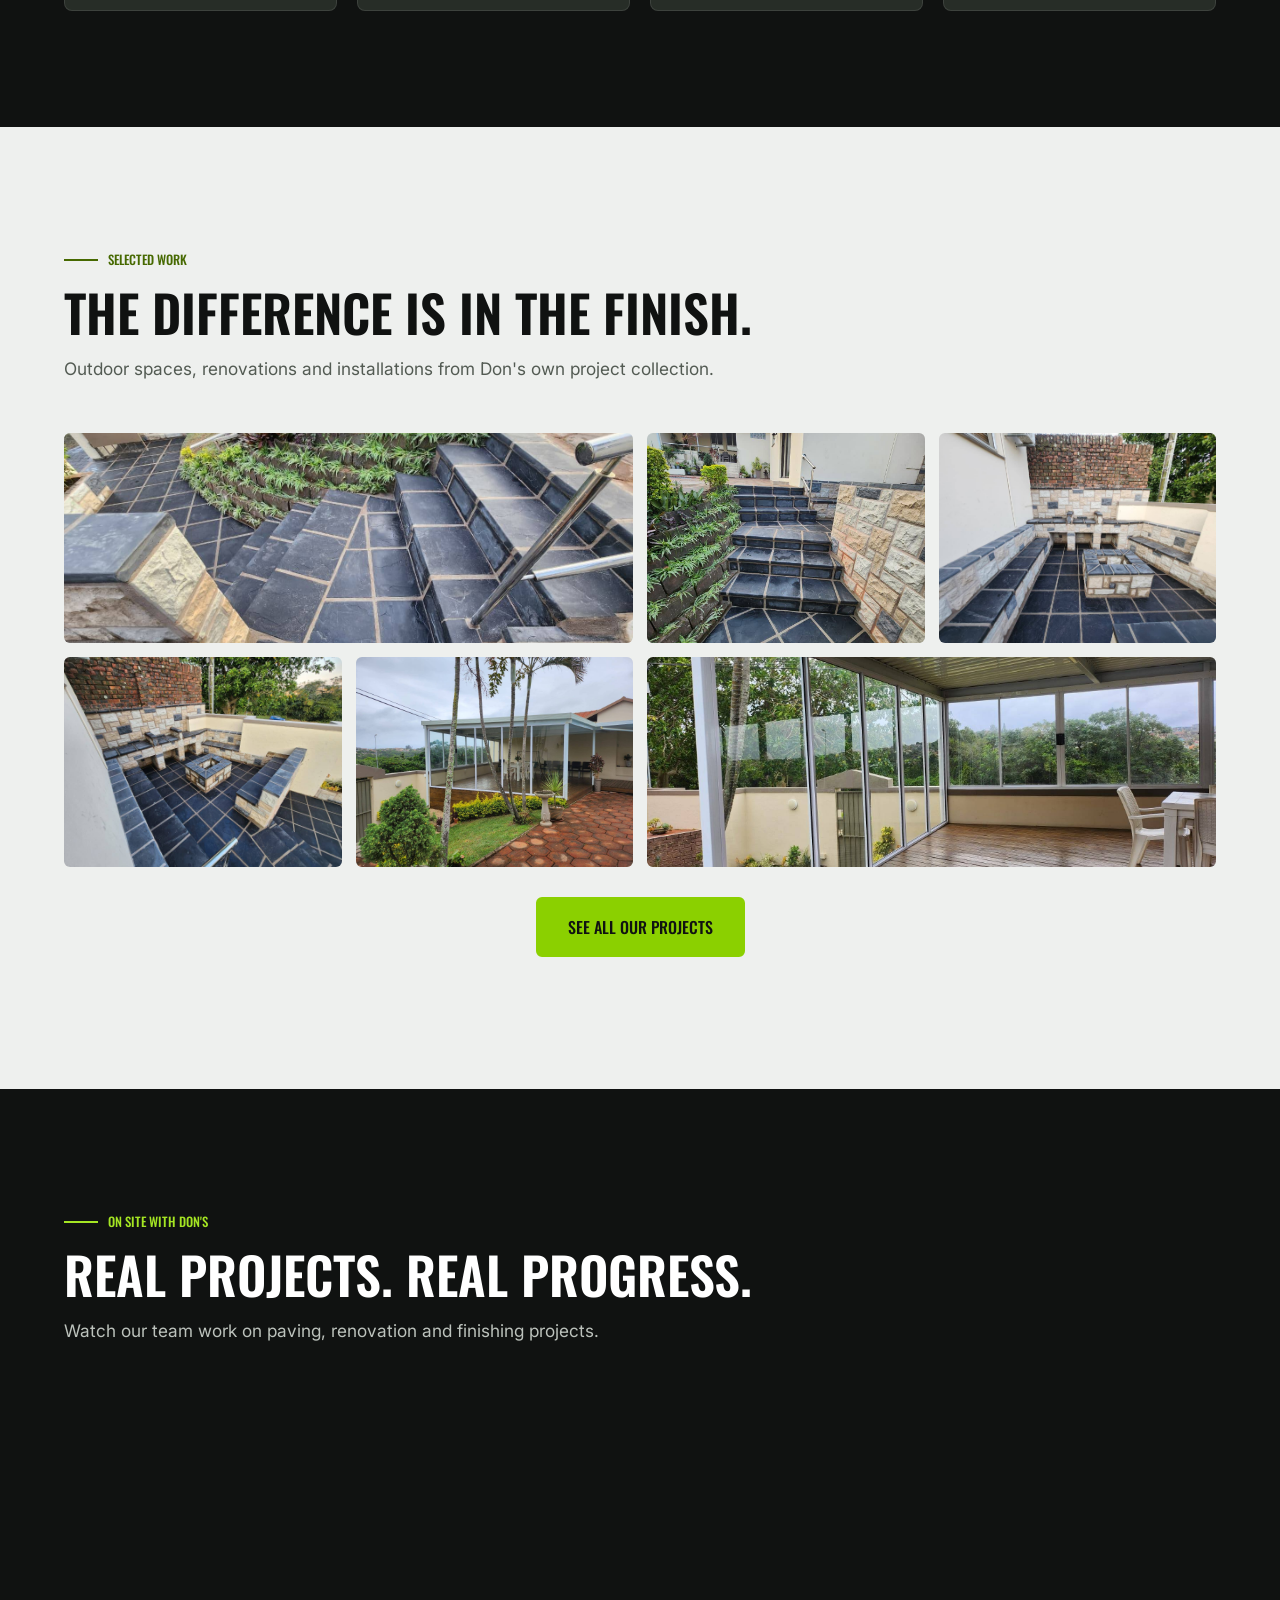
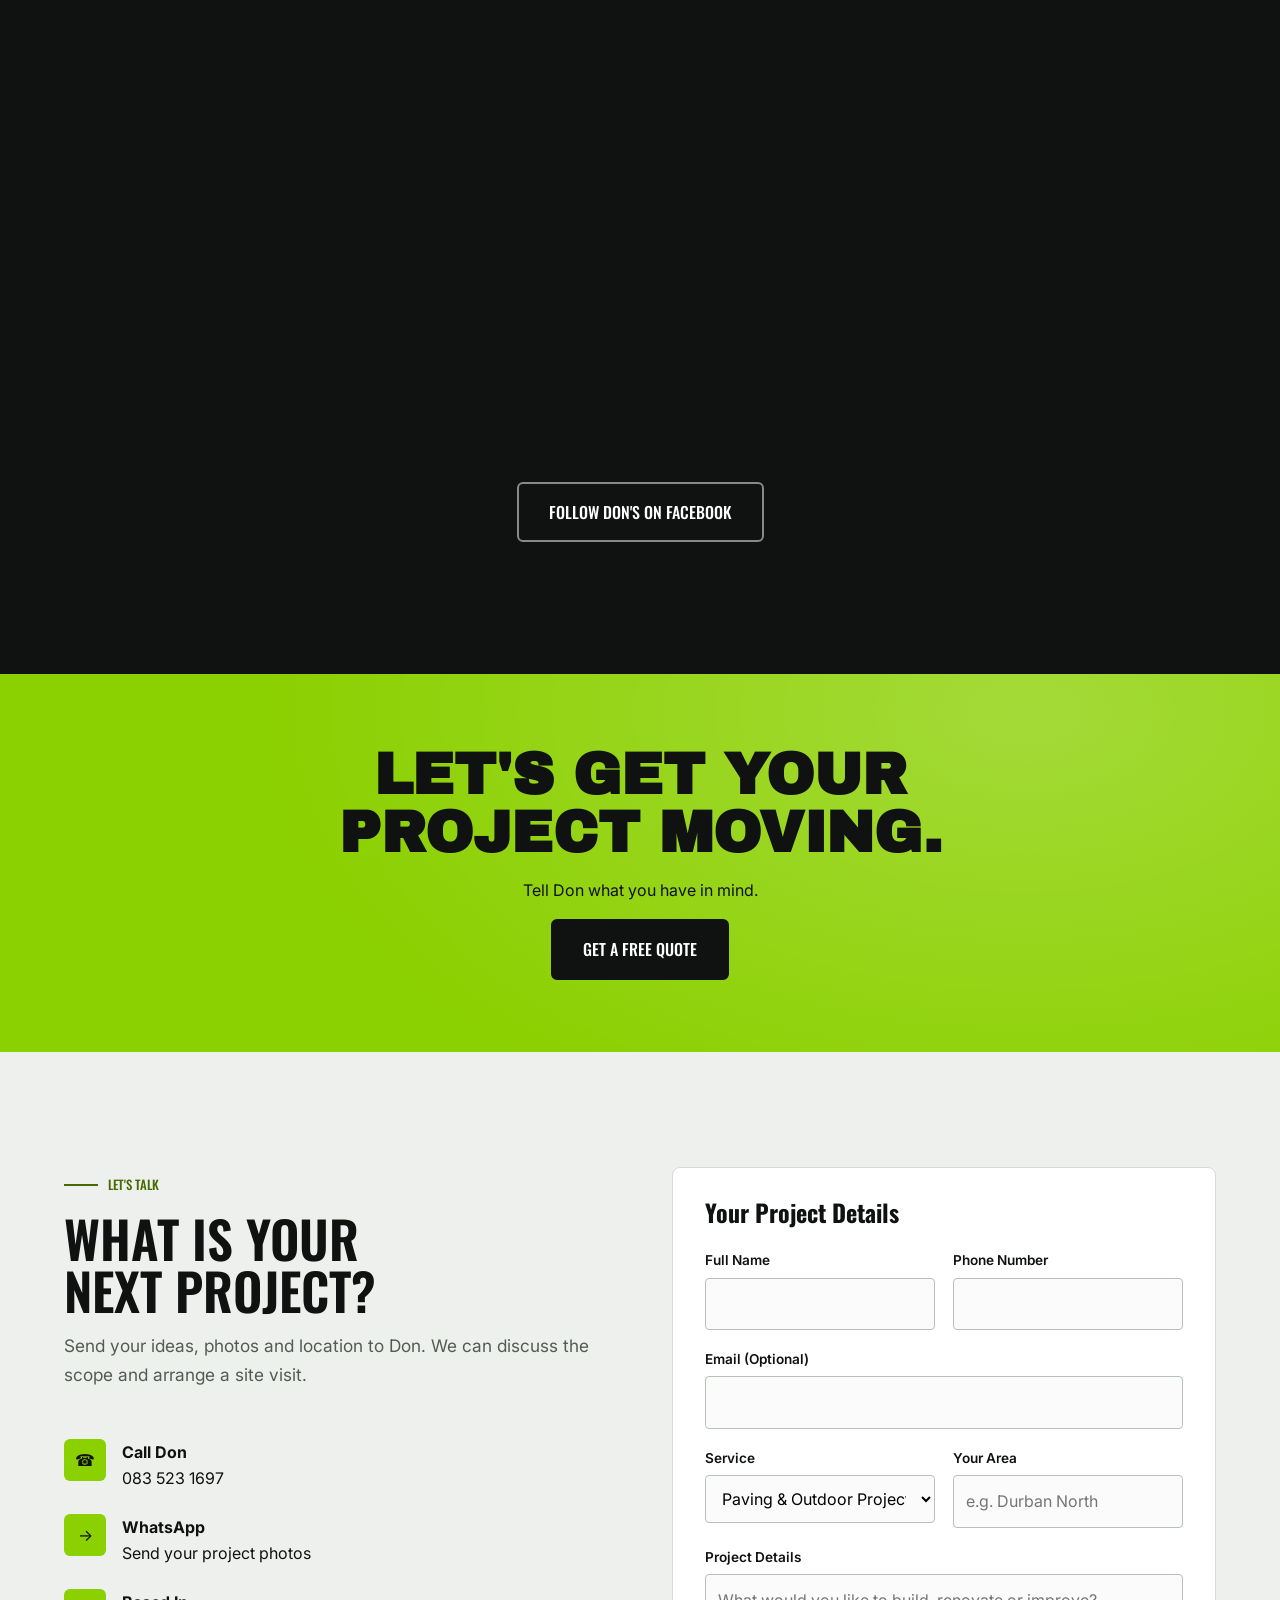
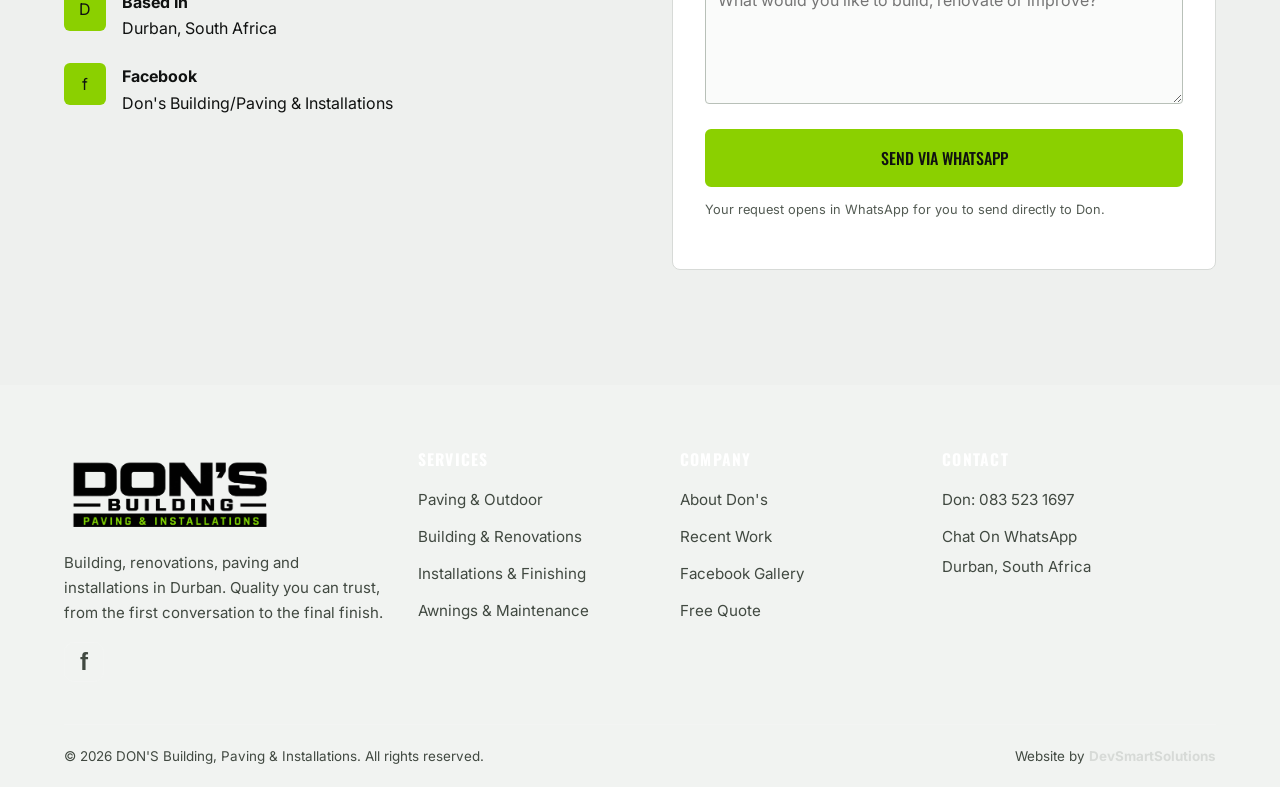
==== commit 7351d46e: "Use original transparent logo with light brand surfaces" ====
--- a/index.html
+++ b/index.html
@@ -23,7 +23,7 @@
 <header class="site-header">
   <div class="container bar">
     <a href="index.html" class="brand" aria-label="DON'S Building, Paving &amp; Installations — Home">
-      <img class="brand-logo" src="images/dons-logo-light.png" alt="DON'S Building, Paving &amp; Installations — Quality You Can Trust">
+      <img class="brand-logo" src="images/dons-logo-transparent.png" alt="DON'S Building, Paving &amp; Installations — Quality You Can Trust">
     </a>
     <nav class="nav">
       <a href="index.html" class="active" aria-current="page">Home</a>
@@ -64,7 +64,7 @@
   <div class="container">
     <div class="hero-inner">
       <h1 class="vh">DON'S Building, Paving &amp; Installations - building, renovations, paving and installations in Durban.</h1>
-      <img class="hero-logo" src="images/dons-logo-light.png" alt="DON'S Building, Paving &amp; Installations">
+      <img class="hero-logo" src="images/dons-logo-transparent.png" alt="DON'S Building, Paving &amp; Installations">
       <p class="hero-tag">Durban, KwaZulu-Natal <span class="dot">&bull;</span> Building &amp; Renovations &amp; Outdoor Projects</p>
       <p class="hero-sub">Quality you can trust. Building, paving and installations that bring your next project to life.</p>
       <div class="cta-row">
@@ -78,4 +78,4 @@
     Scroll
     <span class="line"></span>
   </a>
-</section><div class="strip" aria-hidden="true"><div class="track"><span>Building</span><span>Renovations</span><span>Paving</span><span>Driveways</span><span>Patios</span><span>Pool Surrounds</span><span>Stone Cladding</span><span>Aluminium Doors</span><span>Tiling</span><span>Awnings</span><span>Building</span><span>Renovations</span><span>Paving</span><span>Driveways</span><span>Patios</span><span>Pool Surrounds</span><span>Stone Cladding</span><span>Aluminium Doors</span><span>Tiling</span><span>Awnings</span></div></div><section class="pad on-stone" id="services"><div class="container"><div class="section-head reveal"><span class="eyebrow">What we do</span><h2 class="section-title">We build. We renovate.<br>We deliver.</h2><p class="lead">Building, paving and installations in Durban. From an outdoor transformation to a refreshed interior, speak to Don about the work your property needs.</p></div><div class="svc-grid"><a class="svc-card reveal" href="services.html#paving"><video preload="none" muted loop playsinline poster="images/project-patio.jpg"><source src="videos/dons-paving.mp4" type="video/mp4"></video><div class="body"><div class="num">01</div><h3>Paving &amp; Outdoor</h3><p>Driveways, walkways, patios and pool surrounds, with clean lines and a finish that complements your home.</p><span class="more">Explore &rarr;</span></div></a><a class="svc-card reveal" href="services.html#building"><video preload="none" muted loop playsinline poster="images/project-renovation.jpg"><source src="videos/dons-renovation.mp4" type="video/mp4"></video><div class="body"><div class="num">02</div><h3>Building &amp; Renovations</h3><p>New spaces, home extensions and renovations, from brickwork and plastering to the final coat of paint.</p><span class="more">Explore &rarr;</span></div></a><a class="svc-card reveal" href="services.html#installations"><img src="images/project-doors.jpg" alt="Installations &amp; Finishing by Don's" loading="lazy"><div class="body"><div class="num">03</div><h3>Installations &amp; Finishing</h3><p>Practical improvements for everyday living, including aluminium doors and windows, tiling, kitchens and bathrooms.</p><span class="more">Explore &rarr;</span></div></a><a class="svc-card reveal" href="services.html#outdoor"><img src="images/project-awnings.jpg" alt="Awnings &amp; Maintenance by Don's" loading="lazy"><div class="body"><div class="num">04</div><h3>Awnings &amp; Maintenance</h3><p>Sheltered outdoor living spaces and the repairs that keep your property looking good and working well.</p><span class="more">Explore &rarr;</span></div></a></div></div></section><section class="pad-s on-dark"><div class="container"><div class="stats"><div class="stat reveal"><div class="n">BUILD</div><div class="l">Homes &amp; Renovations</div></div><div class="stat reveal"><div class="n">PAVE</div><div class="l">Outdoor Spaces</div></div><div class="stat reveal"><div class="n">INSTALL</div><div class="l">Practical Improvements</div></div><div class="stat reveal"><div class="n">FINISH</div><div class="l">The Details Matter</div></div></div></div></section><section class="on-ink2" id="approach"><div class="showcase"><div class="process-carousel" tabindex="0" role="region" aria-roledescription="carousel" aria-label="Don's outdoor project from start to finish"><div class="process-slides"><figure class="process-slide active" aria-hidden="false"><img src="images/process-groundwork.jpg" alt="Groundwork and layout on Don's outdoor project" loading="lazy"><figcaption><b>01</b> Groundwork and layout</figcaption></figure><figure class="process-slide" aria-hidden="true"><img src="images/process-walls.jpg" alt="Walls taking shape on Don's outdoor project" loading="lazy"><figcaption><b>02</b> Walls taking shape</figcaption></figure><figure class="process-slide" aria-hidden="true"><img src="images/process-cladding.jpg" alt="Stone cladding and details on Don's outdoor project" loading="lazy"><figcaption><b>03</b> Stone cladding and details</figcaption></figure><figure class="process-slide" aria-hidden="true"><img src="images/process-finished.jpg" alt="The finished outdoor space on Don's outdoor project" loading="lazy"><figcaption><b>04</b> The finished outdoor space</figcaption></figure></div><button class="carousel-arrow prev" type="button" aria-label="Previous project photo" title="Previous photo">&larr;</button><button class="carousel-arrow next" type="button" aria-label="Next project photo" title="Next photo">&rarr;</button><div class="carousel-dots"><button type="button" aria-label="Show project photo 1" aria-pressed="true" class="active"></button><button type="button" aria-label="Show project photo 2" aria-pressed="false" class=""></button><button type="button" aria-label="Show project photo 3" aria-pressed="false" class=""></button><button type="button" aria-label="Show project photo 4" aria-pressed="false" class=""></button></div><button class="carousel-pause" type="button" aria-label="Pause slideshow" title="Pause slideshow">&#10074;&#10074;</button></div><div class="txt reveal"><span class="eyebrow">Start to finish</span><h2 class="section-title">From bare ground<br>to a place to gather.</h2><p class="lead">Follow a Don's outdoor project as it takes shape. Ground preparation, wall construction, stone cladding and paving come together in a finished entertainment space.</p><ul class="checklist"><li>Groundwork and a clear layout</li><li>Stone-clad walls and built-in seating</li><li>Paving, steps and finishing details</li></ul><a class="btn" href="contact.html">Plan Your Project</a></div></div></section><section class="pad on-dark"><div class="container"><div class="section-head reveal"><span class="eyebrow">Quality you can trust</span><h2 class="section-title">Your property.<br>Our attention to detail.</h2></div><div class="feat-grid"><div class="feat reveal"><div class="ic">&check;</div><h3>A considered start</h3><p>Talk through your ideas, the site and the finish you want before the work begins.</p></div><div class="feat reveal"><div class="ic">&check;</div><h3>Building to finishing</h3><p>Bring your building, renovation, paving and installation requirements into one conversation.</p></div><div class="feat reveal"><div class="ic">&check;</div><h3>Work you can see</h3><p>Explore our project photos and on-site videos to get a feel for the work we do.</p></div><div class="feat reveal"><div class="ic">&check;</div><h3>Speak directly to Don</h3><p>Call or WhatsApp Don to discuss your project and arrange a quote.</p></div></div></div></section><section class="pad on-stone" id="work"><div class="container"><div class="section-head reveal"><span class="eyebrow">Selected work</span><h2 class="section-title">The difference is in the finish.</h2><p class="lead">Outdoor spaces, renovations and installations from Don's own project collection.</p></div><div class="gallery reveal"><figure class="wide" data-full="images/project-patio.jpg" tabindex="0" role="button" aria-label="View Paved Entertainment Area"><img src="images/project-patio.jpg" alt="Paved Entertainment Area by Don's Building, Paving and Installations" loading="lazy"><figcaption>Paved Entertainment Area</figcaption></figure><figure data-full="images/project-steps.jpg" tabindex="0" role="button" aria-label="View Outdoor Steps &amp; Paving"><img src="images/project-steps.jpg" alt="Outdoor Steps &amp; Paving by Don's Building, Paving and Installations" loading="lazy"><figcaption>Outdoor Steps &amp; Paving</figcaption></figure><figure data-full="images/project-cladding.jpg" tabindex="0" role="button" aria-label="View Stone Cladding"><img src="images/project-cladding.jpg" alt="Stone Cladding by Don's Building, Paving and Installations" loading="lazy"><figcaption>Stone Cladding</figcaption></figure><figure data-full="images/project-outdoor.jpg" tabindex="0" role="button" aria-label="View Outdoor Living"><img src="images/project-outdoor.jpg" alt="Outdoor Living by Don's Building, Paving and Installations" loading="lazy"><figcaption>Outdoor Living</figcaption></figure><figure data-full="images/project-awnings.jpg" tabindex="0" role="button" aria-label="View Covered Patio"><img src="images/project-awnings.jpg" alt="Covered Patio by Don's Building, Paving and Installations" loading="lazy"><figcaption>Covered Patio</figcaption></figure><figure class="wide" data-full="images/project-deck.jpg" tabindex="0" role="button" aria-label="View Sheltered Deck"><img src="images/project-deck.jpg" alt="Sheltered Deck by Don's Building, Paving and Installations" loading="lazy"><figcaption>Sheltered Deck</figcaption></figure></div><p class="center" style="margin-top:30px"><a class="btn" href="projects.html">See All Our Projects</a></p></div></section><section class="pad on-dark"><div class="container"><div class="section-head reveal"><span class="eyebrow">On site with Don's</span><h2 class="section-title">Real projects. Real progress.</h2><p class="lead">Watch our team work on paving, renovation and finishing projects.</p></div><div class="reels"><div class="reel reveal"><video preload="none" muted loop playsinline poster="images/1389093346670618_001.jpg"><source src="videos/dons-paving.mp4" type="video/mp4"></video><button class="sound" type="button" aria-label="Toggle video sound" title="Toggle video sound"></button><div class="reel-caption">Paving in progress</div></div><div class="reel reveal"><video preload="none" muted loop playsinline poster="images/1738752183914912_001.jpg"><source src="videos/dons-renovation.mp4" type="video/mp4"></video><button class="sound" type="button" aria-label="Toggle video sound" title="Toggle video sound"></button><div class="reel-caption">Renovation and finishing</div></div><div class="reel reveal"><video preload="none" muted loop playsinline poster="images/350072012484251_001.jpg"><source src="videos/dons-finishing.mp4" type="video/mp4"></video><button class="sound" type="button" aria-label="Toggle video sound" title="Toggle video sound"></button><div class="reel-caption">The finished interior</div></div></div><p class="center" style="margin-top:28px"><a class="btn ghost" href="https://www.facebook.com/DONSBUILDING" target="_blank" rel="noopener">Follow Don's On Facebook</a></p></div></section><section class="cta-band"><div class="container"><h2>Let's get your<br>project moving.</h2><p>Tell Don what you have in mind.</p><a class="btn dark" href="contact.html">Get a Free Quote</a></div></section><section class="pad on-stone" id="contact"><div class="container contact-wrap"><div class="reveal"><div class="section-head reveal"><span class="eyebrow">Let's talk</span><h2 class="section-title">What is your<br>next project?</h2><p class="lead">Send your ideas, photos and location to Don. We can discuss the scope and arrange a site visit.</p></div><div class="contact-list"><div class="row"><div class="ic">&#9742;</div><div><b>Call Don</b><a href="tel:+27835231697">083 523 1697</a></div></div><div class="row"><div class="ic">&rarr;</div><div><b>WhatsApp</b><a href="https://wa.me/27835231697" target="_blank" rel="noopener">Send your project photos</a></div></div><div class="row"><div class="ic">D</div><div><b>Based In</b><span>Durban, South Africa</span></div></div><div class="row"><div class="ic">f</div><div><b>Facebook</b><a href="https://www.facebook.com/DONSBUILDING" target="_blank" rel="noopener">Don's Building/Paving &amp; Installations</a></div></div></div></div><form class="quote-form reveal" id="quoteForm"><h3>Your Project Details</h3><div class="form-grid"><div class="fld"><label for="name">Full Name</label><input id="name" name="name" autocomplete="name" required></div><div class="fld"><label for="phone">Phone Number</label><input id="phone" name="phone" type="tel" autocomplete="tel" required></div></div><div class="fld"><label for="email">Email (Optional)</label><input id="email" name="email" type="email" autocomplete="email"></div><div class="form-grid"><div class="fld"><label for="service">Service</label><select id="service" name="service"><option>Paving &amp; Outdoor Projects</option><option>Building &amp; Renovations</option><option>Installations &amp; Finishing</option><option>Awnings &amp; Maintenance</option><option>Not Sure Yet</option></select></div><div class="fld"><label for="city">Your Area</label><input id="city" name="city" placeholder="e.g. Durban North"></div></div><div class="fld"><label for="msg">Project Details</label><textarea id="msg" name="msg" placeholder="What would you like to build, renovate or improve?" required></textarea></div><button class="btn" type="submit" style="width:100%">Send Via WhatsApp</button><p class="note">Your request opens in WhatsApp for you to send directly to Don.</p><div class="ok">Your request is ready. <a class="wa-send" href="https://wa.me/27835231697" target="_blank" rel="noopener">Open WhatsApp and send it to Don</a>.</div></form></div></section></main><footer class="site-footer"><div class="container"><div class="foot-grid"><div class="foot-col"><a href="index.html" class="brand"><img class="brand-logo" src="images/dons-logo-light.png" alt="DON'S Building, Paving &amp; Installations"></a><p>Building, renovations, paving and installations in Durban. Quality you can trust, from the first conversation to the final finish.</p><div class="socials"><a href="https://www.facebook.com/DONSBUILDING" target="_blank" rel="noopener" aria-label="Don's on Facebook">f</a></div></div><div class="foot-col"><h4>Services</h4><a href="services.html#paving">Paving &amp; Outdoor</a><a href="services.html#building">Building &amp; Renovations</a><a href="services.html#installations">Installations &amp; Finishing</a><a href="services.html#outdoor">Awnings &amp; Maintenance</a></div><div class="foot-col"><h4>Company</h4><a href="about.html">About Don's</a><a href="projects.html">Recent Work</a><a href="https://www.facebook.com/DONSBUILDING/photos" target="_blank" rel="noopener">Facebook Gallery</a><a href="contact.html">Free Quote</a></div><div class="foot-col foot-contact"><h4>Contact</h4><a href="tel:+27835231697">Don: 083 523 1697</a><a href="https://wa.me/27835231697" target="_blank" rel="noopener">Chat On WhatsApp</a><p>Durban, South Africa</p></div></div><div class="foot-bottom"><span>&copy; <span id="year">2026</span> DON'S Building, Paving &amp; Installations. All rights reserved.</span><span class="demo">Website by <b>DevSmartSolutions</b></span></div></div></footer><div class="lightbox"><button class="x" aria-label="Close">&times;</button><button class="nav-b prev" aria-label="Previous">&lsaquo;</button><img src="" alt="Don's project preview"><button class="nav-b next" aria-label="Next">&rsaquo;</button></div><a class="wa-float" href="https://wa.me/27835231697?text=Hi%20Don%2C%20I%27d%20like%20a%20quote%20for%20my%20project." target="_blank" rel="noopener" aria-label="Chat with Don on WhatsApp"><span class="lbl">WhatsApp Don</span></a><script src="js/main.js?v=1"></script><script src="js/carousel.js?v=1"></script></body></html>+</section><div class="strip" aria-hidden="true"><div class="track"><span>Building</span><span>Renovations</span><span>Paving</span><span>Driveways</span><span>Patios</span><span>Pool Surrounds</span><span>Stone Cladding</span><span>Aluminium Doors</span><span>Tiling</span><span>Awnings</span><span>Building</span><span>Renovations</span><span>Paving</span><span>Driveways</span><span>Patios</span><span>Pool Surrounds</span><span>Stone Cladding</span><span>Aluminium Doors</span><span>Tiling</span><span>Awnings</span></div></div><section class="pad on-stone" id="services"><div class="container"><div class="section-head reveal"><span class="eyebrow">What we do</span><h2 class="section-title">We build. We renovate.<br>We deliver.</h2><p class="lead">Building, paving and installations in Durban. From an outdoor transformation to a refreshed interior, speak to Don about the work your property needs.</p></div><div class="svc-grid"><a class="svc-card reveal" href="services.html#paving"><video preload="none" muted loop playsinline poster="images/project-patio.jpg"><source src="videos/dons-paving.mp4" type="video/mp4"></video><div class="body"><div class="num">01</div><h3>Paving &amp; Outdoor</h3><p>Driveways, walkways, patios and pool surrounds, with clean lines and a finish that complements your home.</p><span class="more">Explore &rarr;</span></div></a><a class="svc-card reveal" href="services.html#building"><video preload="none" muted loop playsinline poster="images/project-renovation.jpg"><source src="videos/dons-renovation.mp4" type="video/mp4"></video><div class="body"><div class="num">02</div><h3>Building &amp; Renovations</h3><p>New spaces, home extensions and renovations, from brickwork and plastering to the final coat of paint.</p><span class="more">Explore &rarr;</span></div></a><a class="svc-card reveal" href="services.html#installations"><img src="images/project-doors.jpg" alt="Installations &amp; Finishing by Don's" loading="lazy"><div class="body"><div class="num">03</div><h3>Installations &amp; Finishing</h3><p>Practical improvements for everyday living, including aluminium doors and windows, tiling, kitchens and bathrooms.</p><span class="more">Explore &rarr;</span></div></a><a class="svc-card reveal" href="services.html#outdoor"><img src="images/project-awnings.jpg" alt="Awnings &amp; Maintenance by Don's" loading="lazy"><div class="body"><div class="num">04</div><h3>Awnings &amp; Maintenance</h3><p>Sheltered outdoor living spaces and the repairs that keep your property looking good and working well.</p><span class="more">Explore &rarr;</span></div></a></div></div></section><section class="pad-s on-dark"><div class="container"><div class="stats"><div class="stat reveal"><div class="n">BUILD</div><div class="l">Homes &amp; Renovations</div></div><div class="stat reveal"><div class="n">PAVE</div><div class="l">Outdoor Spaces</div></div><div class="stat reveal"><div class="n">INSTALL</div><div class="l">Practical Improvements</div></div><div class="stat reveal"><div class="n">FINISH</div><div class="l">The Details Matter</div></div></div></div></section><section class="on-ink2" id="approach"><div class="showcase"><div class="process-carousel" tabindex="0" role="region" aria-roledescription="carousel" aria-label="Don's outdoor project from start to finish"><div class="process-slides"><figure class="process-slide active" aria-hidden="false"><img src="images/process-groundwork.jpg" alt="Groundwork and layout on Don's outdoor project" loading="lazy"><figcaption><b>01</b> Groundwork and layout</figcaption></figure><figure class="process-slide" aria-hidden="true"><img src="images/process-walls.jpg" alt="Walls taking shape on Don's outdoor project" loading="lazy"><figcaption><b>02</b> Walls taking shape</figcaption></figure><figure class="process-slide" aria-hidden="true"><img src="images/process-cladding.jpg" alt="Stone cladding and details on Don's outdoor project" loading="lazy"><figcaption><b>03</b> Stone cladding and details</figcaption></figure><figure class="process-slide" aria-hidden="true"><img src="images/process-finished.jpg" alt="The finished outdoor space on Don's outdoor project" loading="lazy"><figcaption><b>04</b> The finished outdoor space</figcaption></figure></div><button class="carousel-arrow prev" type="button" aria-label="Previous project photo" title="Previous photo">&larr;</button><button class="carousel-arrow next" type="button" aria-label="Next project photo" title="Next photo">&rarr;</button><div class="carousel-dots"><button type="button" aria-label="Show project photo 1" aria-pressed="true" class="active"></button><button type="button" aria-label="Show project photo 2" aria-pressed="false" class=""></button><button type="button" aria-label="Show project photo 3" aria-pressed="false" class=""></button><button type="button" aria-label="Show project photo 4" aria-pressed="false" class=""></button></div><button class="carousel-pause" type="button" aria-label="Pause slideshow" title="Pause slideshow">&#10074;&#10074;</button></div><div class="txt reveal"><span class="eyebrow">Start to finish</span><h2 class="section-title">From bare ground<br>to a place to gather.</h2><p class="lead">Follow a Don's outdoor project as it takes shape. Ground preparation, wall construction, stone cladding and paving come together in a finished entertainment space.</p><ul class="checklist"><li>Groundwork and a clear layout</li><li>Stone-clad walls and built-in seating</li><li>Paving, steps and finishing details</li></ul><a class="btn" href="contact.html">Plan Your Project</a></div></div></section><section class="pad on-dark"><div class="container"><div class="section-head reveal"><span class="eyebrow">Quality you can trust</span><h2 class="section-title">Your property.<br>Our attention to detail.</h2></div><div class="feat-grid"><div class="feat reveal"><div class="ic">&check;</div><h3>A considered start</h3><p>Talk through your ideas, the site and the finish you want before the work begins.</p></div><div class="feat reveal"><div class="ic">&check;</div><h3>Building to finishing</h3><p>Bring your building, renovation, paving and installation requirements into one conversation.</p></div><div class="feat reveal"><div class="ic">&check;</div><h3>Work you can see</h3><p>Explore our project photos and on-site videos to get a feel for the work we do.</p></div><div class="feat reveal"><div class="ic">&check;</div><h3>Speak directly to Don</h3><p>Call or WhatsApp Don to discuss your project and arrange a quote.</p></div></div></div></section><section class="pad on-stone" id="work"><div class="container"><div class="section-head reveal"><span class="eyebrow">Selected work</span><h2 class="section-title">The difference is in the finish.</h2><p class="lead">Outdoor spaces, renovations and installations from Don's own project collection.</p></div><div class="gallery reveal"><figure class="wide" data-full="images/project-patio.jpg" tabindex="0" role="button" aria-label="View Paved Entertainment Area"><img src="images/project-patio.jpg" alt="Paved Entertainment Area by Don's Building, Paving and Installations" loading="lazy"><figcaption>Paved Entertainment Area</figcaption></figure><figure data-full="images/project-steps.jpg" tabindex="0" role="button" aria-label="View Outdoor Steps &amp; Paving"><img src="images/project-steps.jpg" alt="Outdoor Steps &amp; Paving by Don's Building, Paving and Installations" loading="lazy"><figcaption>Outdoor Steps &amp; Paving</figcaption></figure><figure data-full="images/project-cladding.jpg" tabindex="0" role="button" aria-label="View Stone Cladding"><img src="images/project-cladding.jpg" alt="Stone Cladding by Don's Building, Paving and Installations" loading="lazy"><figcaption>Stone Cladding</figcaption></figure><figure data-full="images/project-outdoor.jpg" tabindex="0" role="button" aria-label="View Outdoor Living"><img src="images/project-outdoor.jpg" alt="Outdoor Living by Don's Building, Paving and Installations" loading="lazy"><figcaption>Outdoor Living</figcaption></figure><figure data-full="images/project-awnings.jpg" tabindex="0" role="button" aria-label="View Covered Patio"><img src="images/project-awnings.jpg" alt="Covered Patio by Don's Building, Paving and Installations" loading="lazy"><figcaption>Covered Patio</figcaption></figure><figure class="wide" data-full="images/project-deck.jpg" tabindex="0" role="button" aria-label="View Sheltered Deck"><img src="images/project-deck.jpg" alt="Sheltered Deck by Don's Building, Paving and Installations" loading="lazy"><figcaption>Sheltered Deck</figcaption></figure></div><p class="center" style="margin-top:30px"><a class="btn" href="projects.html">See All Our Projects</a></p></div></section><section class="pad on-dark"><div class="container"><div class="section-head reveal"><span class="eyebrow">On site with Don's</span><h2 class="section-title">Real projects. Real progress.</h2><p class="lead">Watch our team work on paving, renovation and finishing projects.</p></div><div class="reels"><div class="reel reveal"><video preload="none" muted loop playsinline poster="images/1389093346670618_001.jpg"><source src="videos/dons-paving.mp4" type="video/mp4"></video><button class="sound" type="button" aria-label="Toggle video sound" title="Toggle video sound"></button><div class="reel-caption">Paving in progress</div></div><div class="reel reveal"><video preload="none" muted loop playsinline poster="images/1738752183914912_001.jpg"><source src="videos/dons-renovation.mp4" type="video/mp4"></video><button class="sound" type="button" aria-label="Toggle video sound" title="Toggle video sound"></button><div class="reel-caption">Renovation and finishing</div></div><div class="reel reveal"><video preload="none" muted loop playsinline poster="images/350072012484251_001.jpg"><source src="videos/dons-finishing.mp4" type="video/mp4"></video><button class="sound" type="button" aria-label="Toggle video sound" title="Toggle video sound"></button><div class="reel-caption">The finished interior</div></div></div><p class="center" style="margin-top:28px"><a class="btn ghost" href="https://www.facebook.com/DONSBUILDING" target="_blank" rel="noopener">Follow Don's On Facebook</a></p></div></section><section class="cta-band"><div class="container"><h2>Let's get your<br>project moving.</h2><p>Tell Don what you have in mind.</p><a class="btn dark" href="contact.html">Get a Free Quote</a></div></section><section class="pad on-stone" id="contact"><div class="container contact-wrap"><div class="reveal"><div class="section-head reveal"><span class="eyebrow">Let's talk</span><h2 class="section-title">What is your<br>next project?</h2><p class="lead">Send your ideas, photos and location to Don. We can discuss the scope and arrange a site visit.</p></div><div class="contact-list"><div class="row"><div class="ic">&#9742;</div><div><b>Call Don</b><a href="tel:+27835231697">083 523 1697</a></div></div><div class="row"><div class="ic">&rarr;</div><div><b>WhatsApp</b><a href="https://wa.me/27835231697" target="_blank" rel="noopener">Send your project photos</a></div></div><div class="row"><div class="ic">D</div><div><b>Based In</b><span>Durban, South Africa</span></div></div><div class="row"><div class="ic">f</div><div><b>Facebook</b><a href="https://www.facebook.com/DONSBUILDING" target="_blank" rel="noopener">Don's Building/Paving &amp; Installations</a></div></div></div></div><form class="quote-form reveal" id="quoteForm"><h3>Your Project Details</h3><div class="form-grid"><div class="fld"><label for="name">Full Name</label><input id="name" name="name" autocomplete="name" required></div><div class="fld"><label for="phone">Phone Number</label><input id="phone" name="phone" type="tel" autocomplete="tel" required></div></div><div class="fld"><label for="email">Email (Optional)</label><input id="email" name="email" type="email" autocomplete="email"></div><div class="form-grid"><div class="fld"><label for="service">Service</label><select id="service" name="service"><option>Paving &amp; Outdoor Projects</option><option>Building &amp; Renovations</option><option>Installations &amp; Finishing</option><option>Awnings &amp; Maintenance</option><option>Not Sure Yet</option></select></div><div class="fld"><label for="city">Your Area</label><input id="city" name="city" placeholder="e.g. Durban North"></div></div><div class="fld"><label for="msg">Project Details</label><textarea id="msg" name="msg" placeholder="What would you like to build, renovate or improve?" required></textarea></div><button class="btn" type="submit" style="width:100%">Send Via WhatsApp</button><p class="note">Your request opens in WhatsApp for you to send directly to Don.</p><div class="ok">Your request is ready. <a class="wa-send" href="https://wa.me/27835231697" target="_blank" rel="noopener">Open WhatsApp and send it to Don</a>.</div></form></div></section></main><footer class="site-footer"><div class="container"><div class="foot-grid"><div class="foot-col"><a href="index.html" class="brand"><img class="brand-logo" src="images/dons-logo-transparent.png" alt="DON'S Building, Paving &amp; Installations"></a><p>Building, renovations, paving and installations in Durban. Quality you can trust, from the first conversation to the final finish.</p><div class="socials"><a href="https://www.facebook.com/DONSBUILDING" target="_blank" rel="noopener" aria-label="Don's on Facebook">f</a></div></div><div class="foot-col"><h4>Services</h4><a href="services.html#paving">Paving &amp; Outdoor</a><a href="services.html#building">Building &amp; Renovations</a><a href="services.html#installations">Installations &amp; Finishing</a><a href="services.html#outdoor">Awnings &amp; Maintenance</a></div><div class="foot-col"><h4>Company</h4><a href="about.html">About Don's</a><a href="projects.html">Recent Work</a><a href="https://www.facebook.com/DONSBUILDING/photos" target="_blank" rel="noopener">Facebook Gallery</a><a href="contact.html">Free Quote</a></div><div class="foot-col foot-contact"><h4>Contact</h4><a href="tel:+27835231697">Don: 083 523 1697</a><a href="https://wa.me/27835231697" target="_blank" rel="noopener">Chat On WhatsApp</a><p>Durban, South Africa</p></div></div><div class="foot-bottom"><span>&copy; <span id="year">2026</span> DON'S Building, Paving &amp; Installations. All rights reserved.</span><span class="demo">Website by <b>DevSmartSolutions</b></span></div></div></footer><div class="lightbox"><button class="x" aria-label="Close">&times;</button><button class="nav-b prev" aria-label="Previous">&lsaquo;</button><img src="" alt="Don's project preview"><button class="nav-b next" aria-label="Next">&rsaquo;</button></div><a class="wa-float" href="https://wa.me/27835231697?text=Hi%20Don%2C%20I%27d%20like%20a%20quote%20for%20my%20project." target="_blank" rel="noopener" aria-label="Chat with Don on WhatsApp"><span class="lbl">WhatsApp Don</span></a><script src="js/main.js?v=1"></script><script src="js/carousel.js?v=1"></script></body></html>
--- a/css/styles.css
+++ b/css/styles.css
@@ -8,9 +8,9 @@
   --ink:#111114;
   --ink-2:#191920;
   --ink-3:#22222b;
-  --red:#E3A129;
-  --red-2:#B97C12;
-  --red-glow:rgba(227,161,41,.42);
+  --red:#8bd000;
+  --red-2:#466900;
+  --red-glow:rgba(139,208,0,.42);
   --stone:#c9c6c0;        /* warm stone */
   --stone-2:#ecebe7;      /* light stone surface */
   --sand:#f7f6f3;         /* off-white canvas */
@@ -219,13 +219,13 @@
 .showcase .txt .lead{font-size:1.02rem}
 .play-badge{position:absolute;top:50%;left:50%;transform:translate(-50%,-50%);z-index:3;width:74px;height:74px;border-radius:50%;
   background:rgba(46,139,28,.92);display:flex;align-items:center;justify-content:center;pointer-events:none;animation:pulse 2.4s infinite}
-@keyframes pulse{0%{box-shadow:0 0 0 0 var(--red-glow)}70%{box-shadow:0 0 0 26px rgba(227,161,41,0)}100%{box-shadow:0 0 0 0 rgba(227,161,41,0)}}
+@keyframes pulse{0%{box-shadow:0 0 0 0 var(--red-glow)}70%{box-shadow:0 0 0 26px rgba(139,208,0,0)}100%{box-shadow:0 0 0 0 rgba(139,208,0,0)}}
 
 /* Features */
 .feat-grid{display:grid;grid-template-columns:repeat(4,1fr);gap:20px}
 .feat{background:var(--ink-3);border:1px solid var(--line);border-radius:var(--radius);padding:28px 24px;transition:.3s var(--ease)}
 .feat:hover{transform:translateY(-6px);border-color:var(--red);box-shadow:var(--shadow-red)}
-.feat .ic{width:52px;height:52px;border-radius:12px;background:rgba(227,161,41,.16);display:flex;align-items:center;justify-content:center;color:var(--red);margin-bottom:16px}
+.feat .ic{width:52px;height:52px;border-radius:12px;background:rgba(139,208,0,.16);display:flex;align-items:center;justify-content:center;color:var(--red);margin-bottom:16px}
 .feat h3{font-family:var(--head);font-weight:600;text-transform:uppercase;font-size:1.2rem;margin-bottom:8px}
 .feat p{color:var(--muted);font-size:.94rem;margin:0}
 
@@ -286,7 +286,7 @@
 .contact-grid{display:grid;grid-template-columns:1fr 1.08fr;gap:46px;align-items:start}
 .info-list{display:flex;flex-direction:column;gap:20px;margin:24px 0 0}
 .info-list .row{display:flex;gap:15px;align-items:flex-start}
-.info-list .ic{flex:0 0 auto;width:46px;height:46px;border-radius:12px;background:rgba(227,161,41,.16);display:flex;align-items:center;justify-content:center;color:var(--red)}
+.info-list .ic{flex:0 0 auto;width:46px;height:46px;border-radius:12px;background:rgba(139,208,0,.16);display:flex;align-items:center;justify-content:center;color:var(--red)}
 .info-list b{font-family:var(--head);text-transform:uppercase;letter-spacing:.05em;font-size:.97rem;display:block;margin-bottom:2px}
 .info-list a,.info-list span{color:var(--muted-d)}
 .on-dark .info-list a,.on-dark .info-list span{color:var(--muted)}
@@ -297,7 +297,7 @@
 .on-dark .form label{color:var(--stone)}
 .form input,.form select,.form textarea{width:100%;padding:13px 15px;border:1.5px solid #dcdcdf;border-radius:10px;font-family:var(--body);font-size:1rem;background:#fafafa;transition:.2s}
 .on-dark .form input,.on-dark .form select,.on-dark .form textarea{background:#2a2a33;border-color:#3a3a44;color:#fff}
-.form input:focus,.form select:focus,.form textarea:focus{outline:none;border-color:var(--red);background:#fff;box-shadow:0 0 0 4px rgba(227,161,41,.14)}
+.form input:focus,.form select:focus,.form textarea:focus{outline:none;border-color:var(--red);background:#fff;box-shadow:0 0 0 4px rgba(139,208,0,.14)}
 .on-dark .form input:focus,.on-dark .form select:focus,.on-dark .form textarea:focus{background:#24242c}
 .form textarea{resize:vertical;min-height:118px}
 .form .two{display:grid;grid-template-columns:1fr 1fr;gap:15px}
@@ -504,7 +504,7 @@
 .on-stone .feat{background:#fff;border-color:var(--line-d);box-shadow:0 16px 34px -26px rgba(0,0,0,.5)}
 .on-stone .feat h3{color:var(--ink)}
 .on-stone .feat p{color:var(--muted-d)}
-.on-stone .feat .ic{background:rgba(227,161,41,.14);color:var(--red)}
+.on-stone .feat .ic{background:rgba(139,208,0,.14);color:var(--red)}
 .on-stone .feat:hover{border-color:var(--red);box-shadow:0 20px 40px -20px rgba(185,124,18,.42)}
 
 /* 3-card variant: the base grid is 4 columns, which leaves a dead cell with 3 cards.
@@ -514,7 +514,7 @@
 }
 
 /* ===========================================================
-   KGM PAVING — brand overrides
+   DONS BUILDING — brand overrides
    Amber is a LOW-contrast colour: it is a surface, never light text
    on white, and anything sitting ON amber is ink, never white.
    =========================================================== */
@@ -525,7 +525,7 @@
 .on-stone .faq summary .pm,.on-stone .checklist svg,.on-stone .svc-list li svg{color:var(--brand-dk)}
 .on-stone .faq summary .pm{border-color:var(--brand-dk)}
 .svc-list li svg{color:var(--brand-dk)}
-.on-stone .feat .ic{background:rgba(227,161,41,.18);color:var(--brand-dk)}
+.on-stone .feat .ic{background:rgba(139,208,0,.18);color:var(--brand-dk)}
 .on-stone .feat:hover{border-color:var(--brand-dk)}
 
 /* Anything sitting on the amber band is ink */
@@ -562,7 +562,7 @@
 
 /* --- fixes after live QA --- */
 /* Play badge was still the inherited green */
-.play-badge{background:rgba(227,161,41,.94)}
+.play-badge{background:rgba(139,208,0,.94)}
 .play-badge svg,.play-badge svg path{fill:var(--on-amber)}
 
 /* "Soon" pills were floating in the header chrome instead of sitting on the label */
--- a/css/dons.css
+++ b/css/dons.css
@@ -1,5 +1,18 @@
 :root{--ink:#101211;--ink-2:#191d19;--ink-3:#272d27;--red:#8bd000;--red-2:#a4e523;--red-glow:rgba(139,208,0,.3);--brand-lt:#a4e523;--brand-deep:#466900;--brand-dk:#466900;--stone:#d7dad7;--stone-2:#eef0ee;--sand:#fafbfa;--muted:#bcc2bc;--muted-d:#535b53;--on-amber:#101211;--radius:8px;--radius-s:6px}
 .brand-logo{width:210px!important;height:auto!important;object-fit:contain}
+.brand-logo,.hero-logo{filter:none!important}
+.site-header,.site-header.scrolled{background:rgba(255,255,255,.96)}
+.nav a,.header-phone{color:#101211}
+.nav a:hover,.nav a.active{color:#466900}
+.burger span{background:#101211}
+.hero{color:#101211}
+.hero .scrim{background:linear-gradient(180deg,rgba(255,255,255,.9),rgba(255,255,255,.76) 45%,rgba(255,255,255,.91))}
+.hero-tag,.hero-sub,.hero-tag .dot,.hero .scroll-cue{color:#101211!important}
+.hero .btn.ghost{color:#101211;border-color:#101211}
+.hero .scroll-cue .line{background:#101211}
+.site-footer{background:#f1f3f1;color:#101211}
+.foot-col p,.foot-col a,.foot-contact,.foot-bottom{color:#414941!important}
+.foot-bottom{border-top-color:#cdd3cd}
 .hero-logo{width:min(660px,85%)!important;height:auto!important;max-height:none!important}
 .site-header .bar{padding-left:24px;padding-right:24px}
 .hero{height:92svh;min-height:650px}
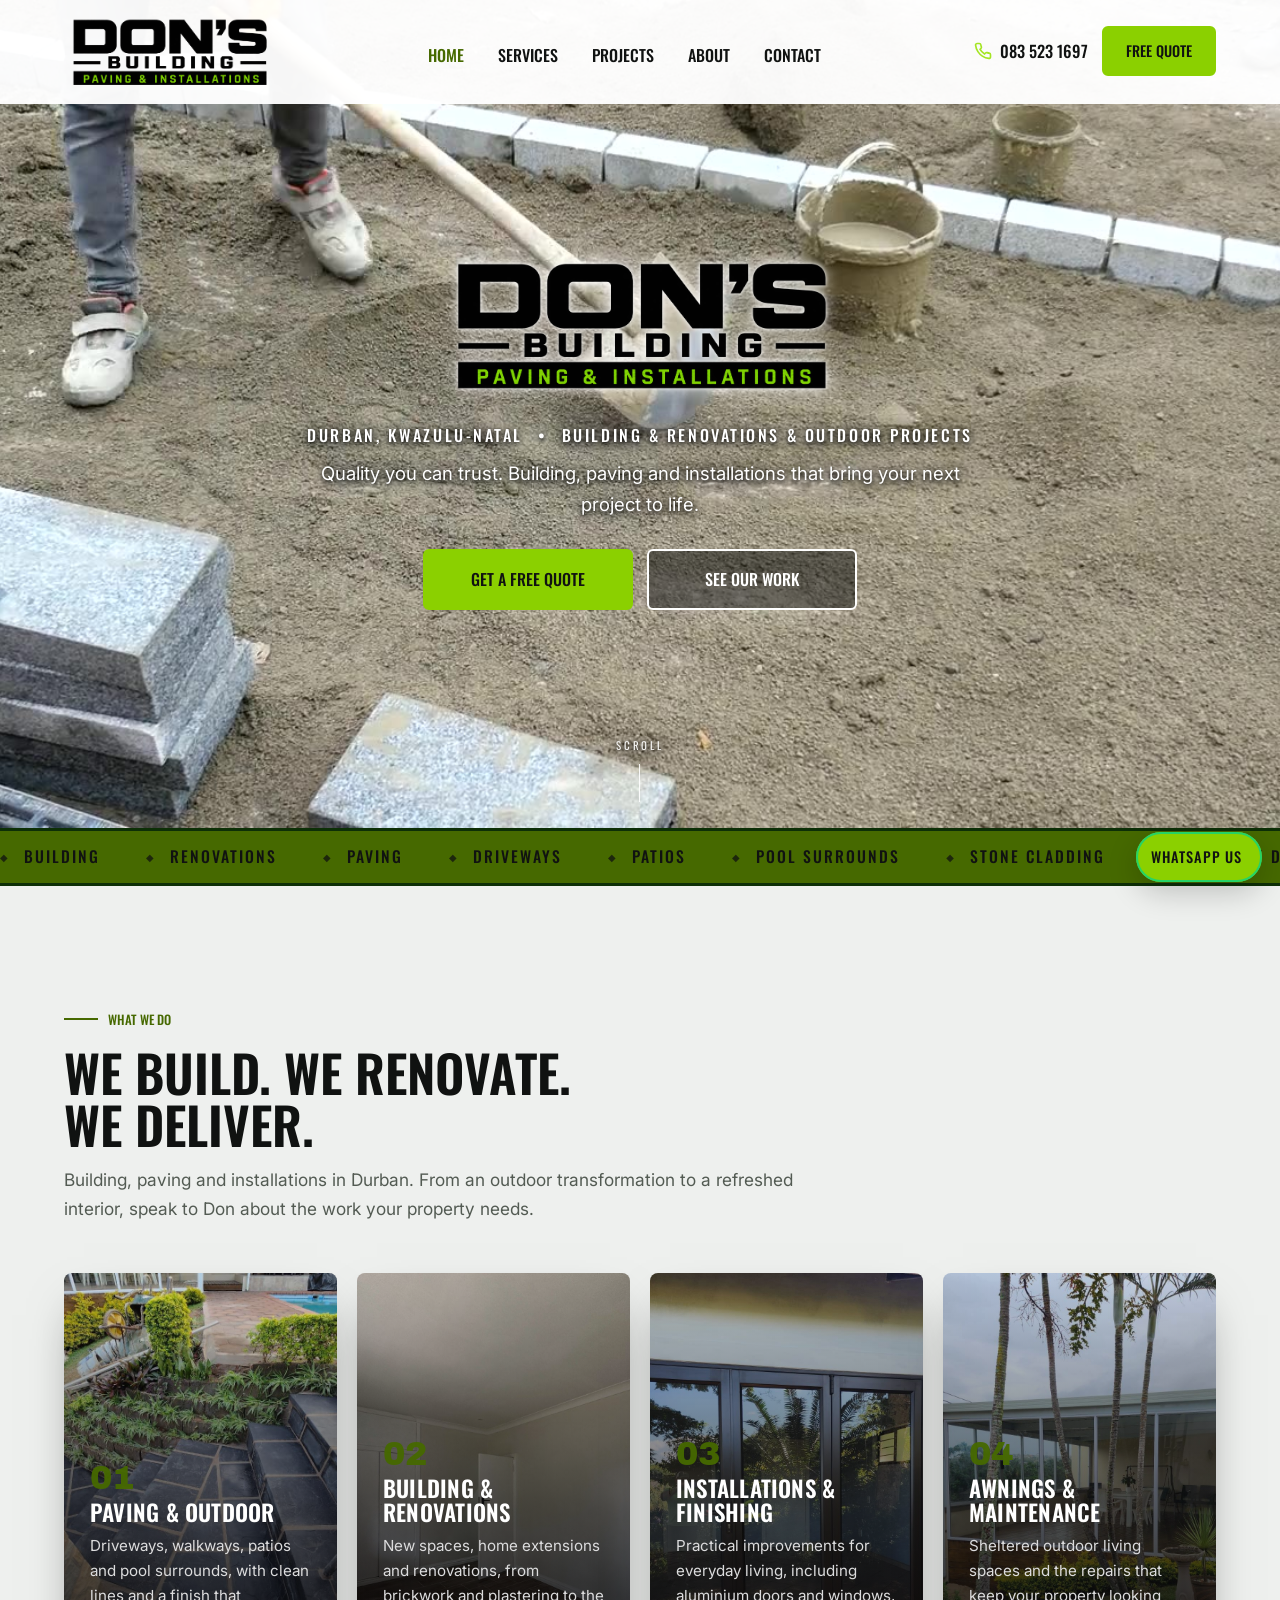
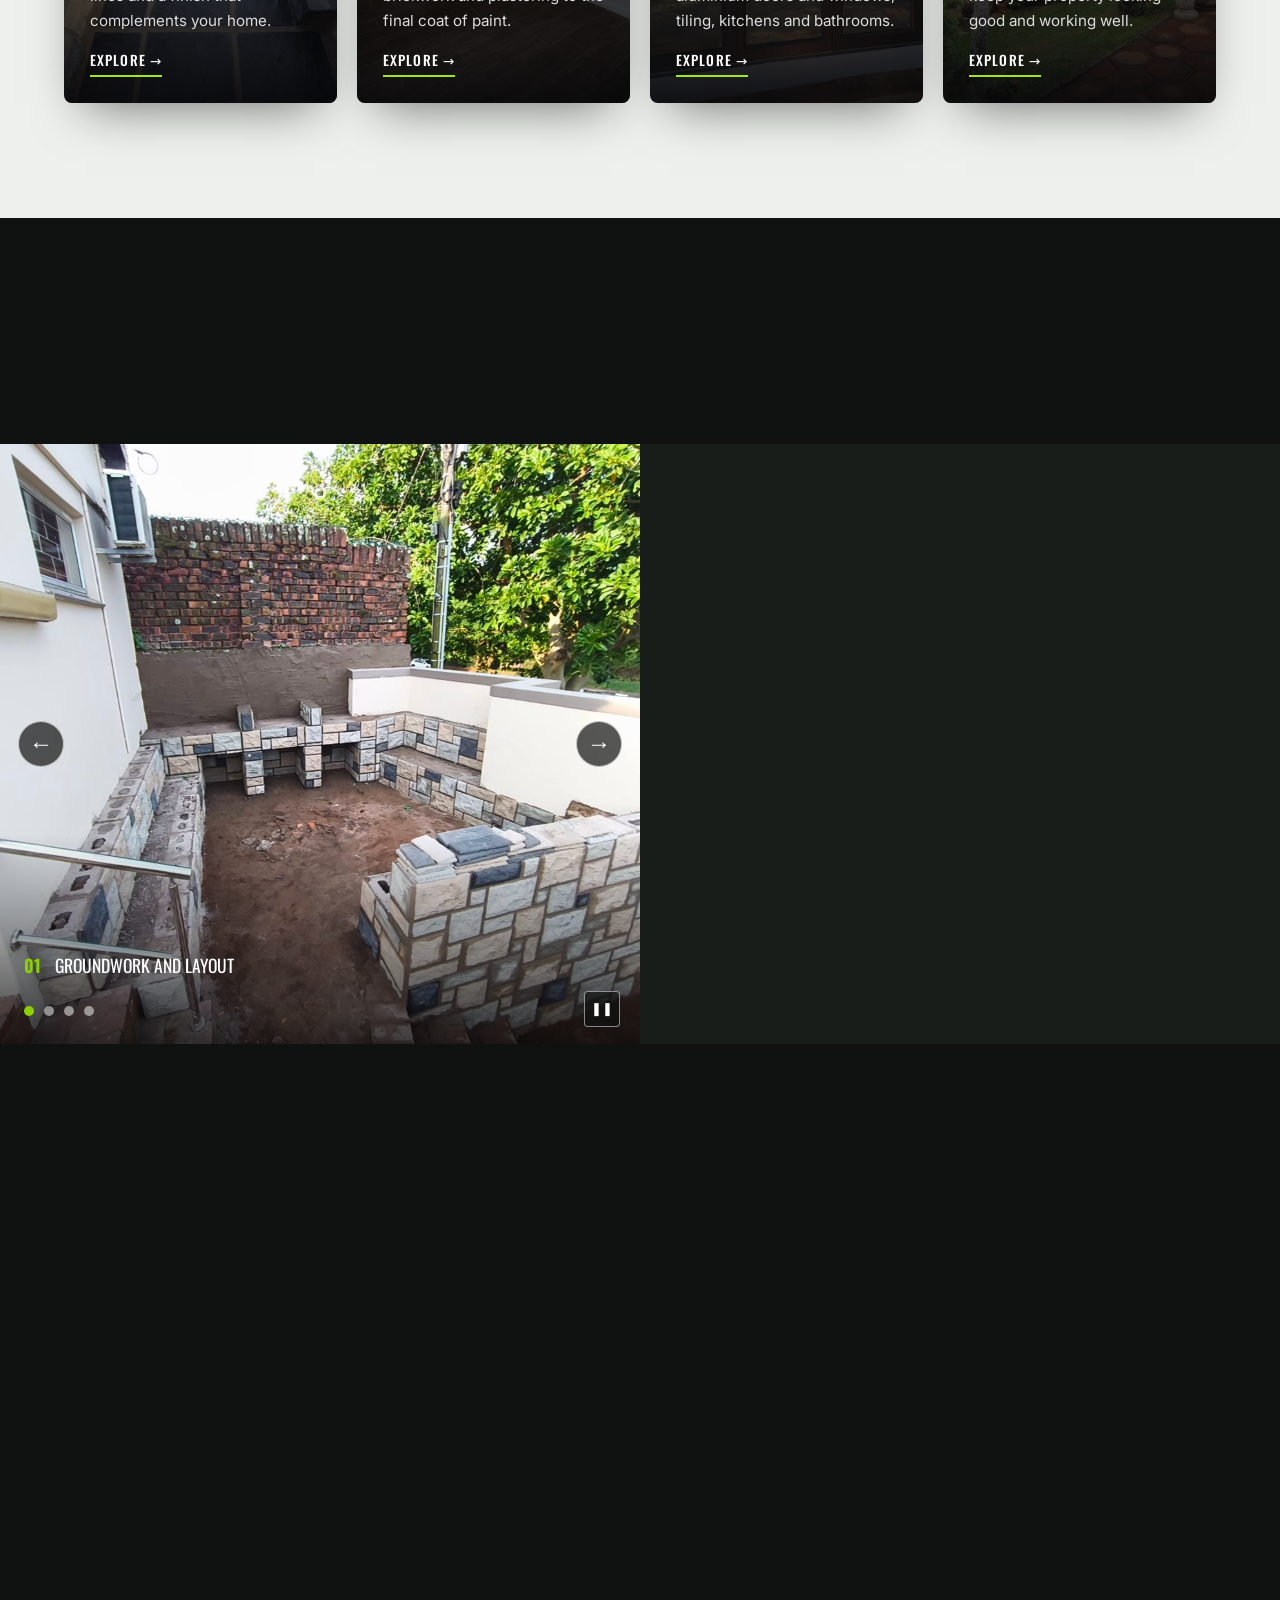
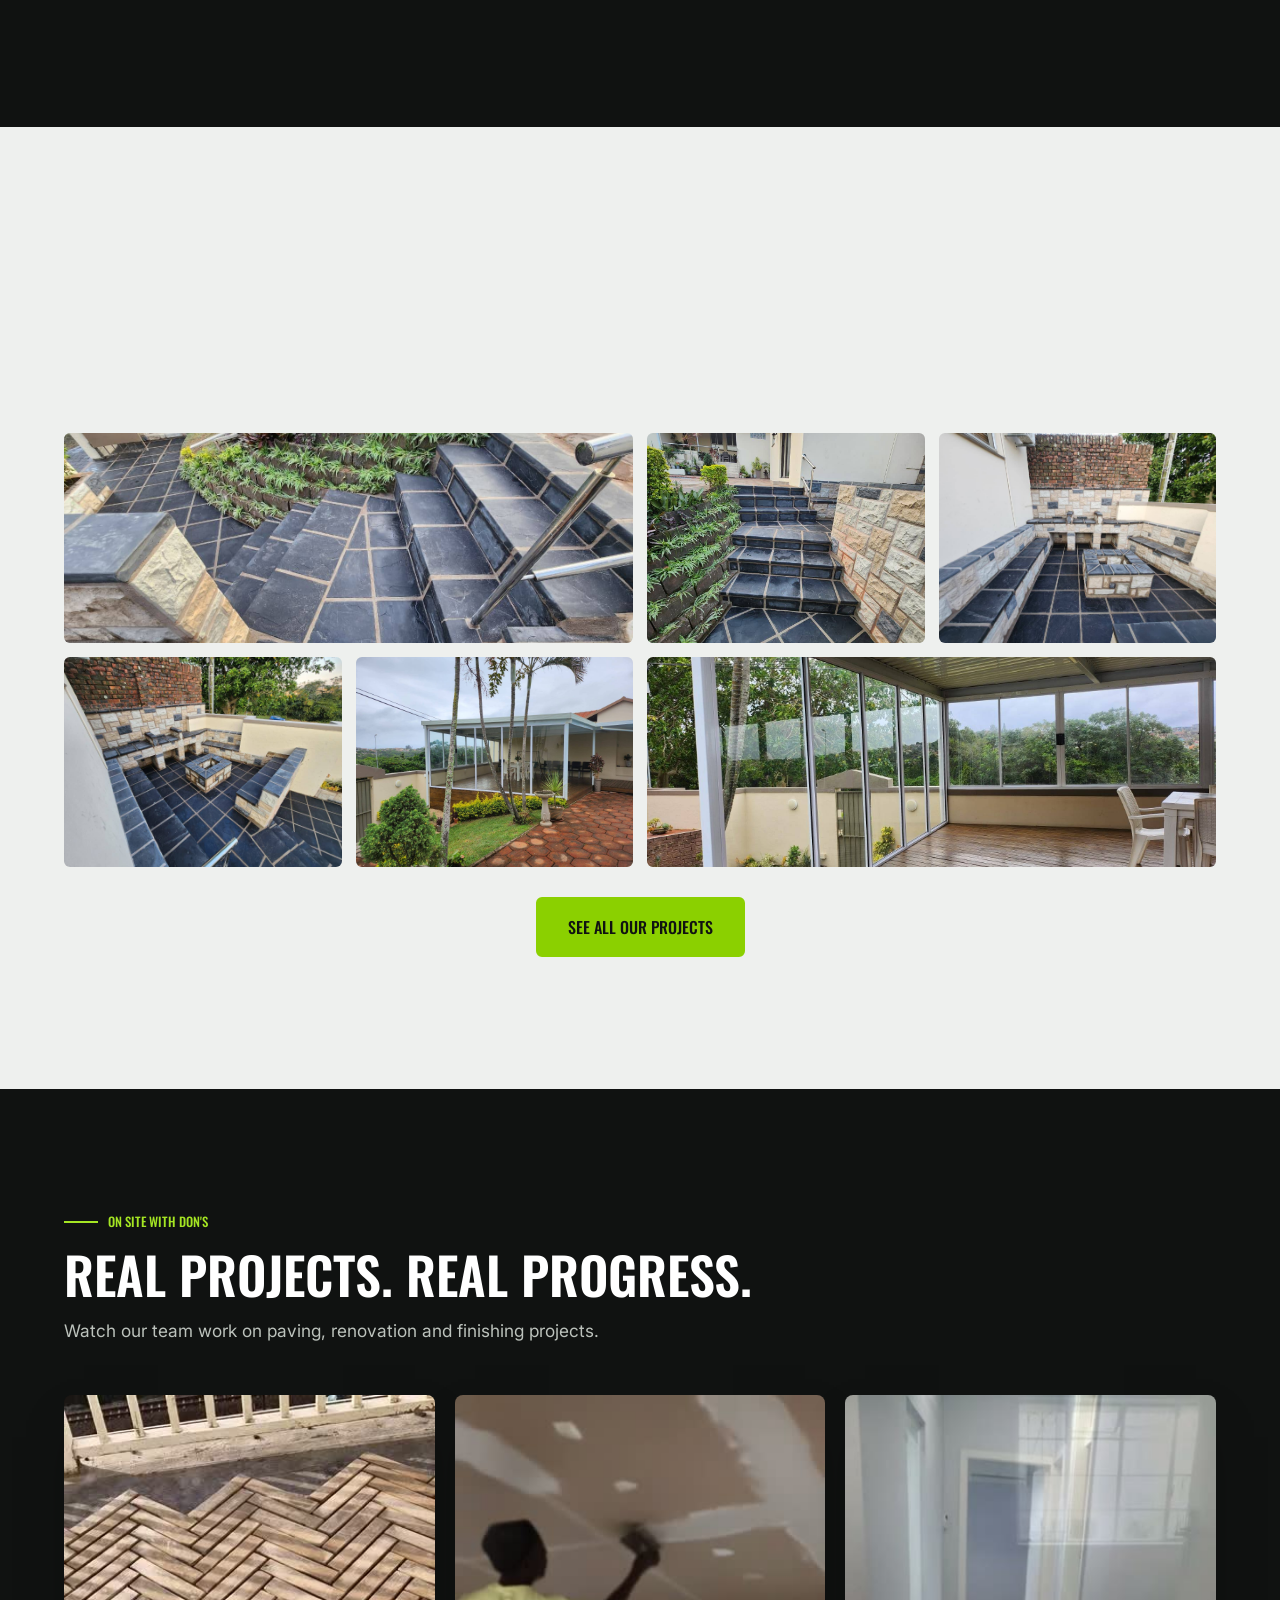
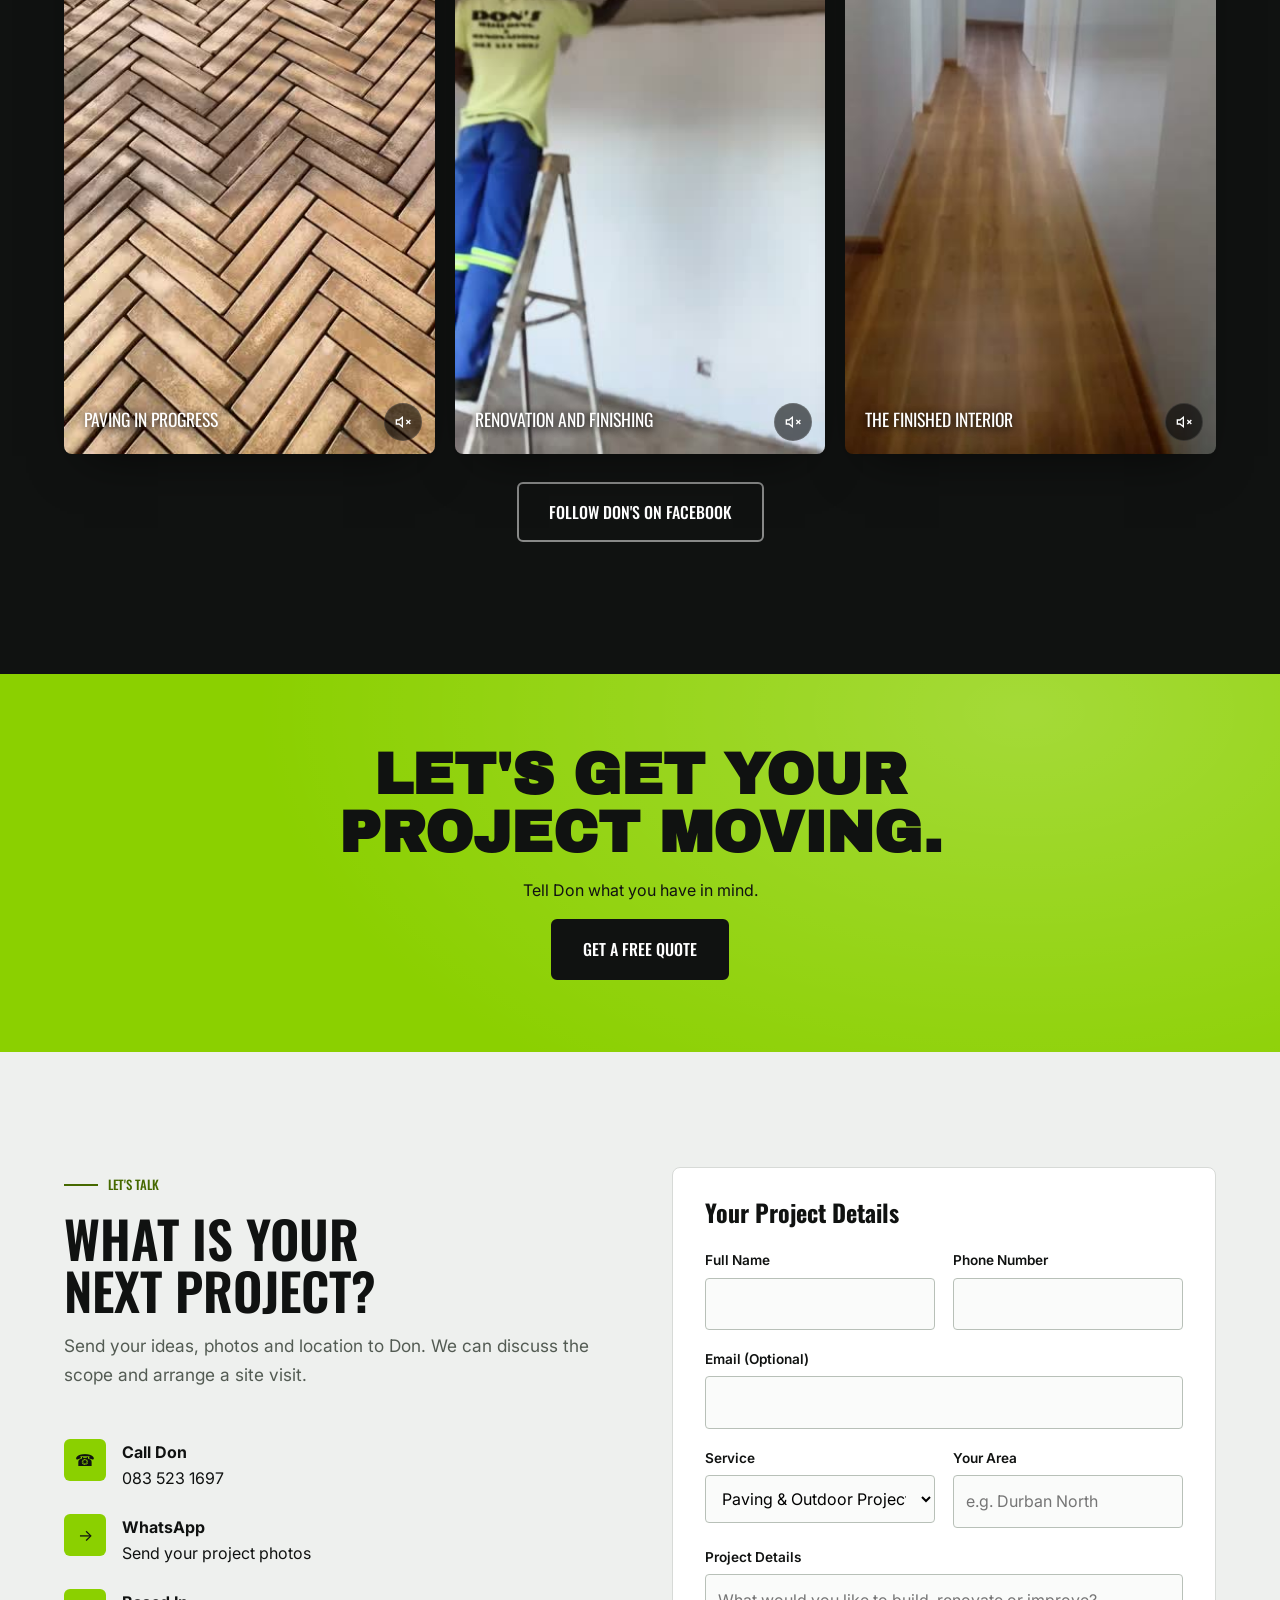
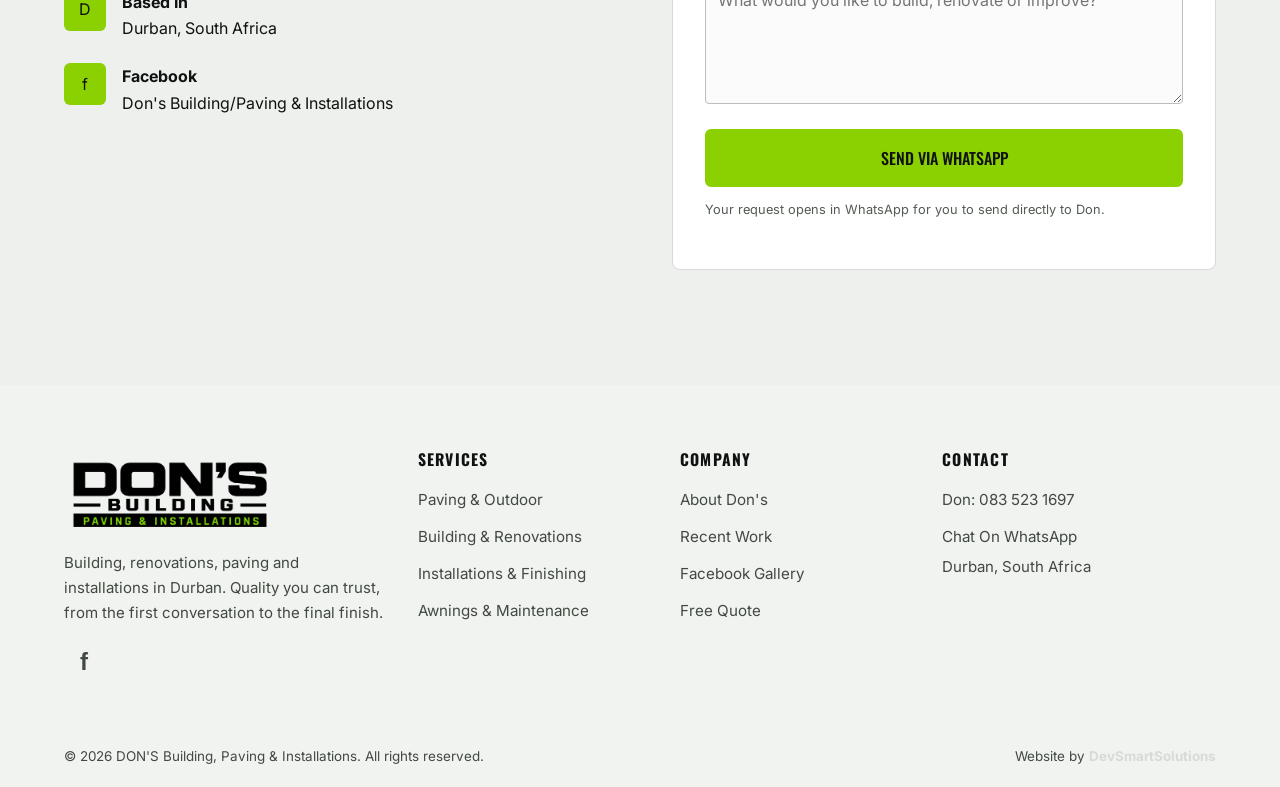
==== commit 204d21e0: "Fix hero sizing video overlay footer contrast and WhatsApp label" ====
--- a/index.html
+++ b/index.html
@@ -15,7 +15,7 @@
 <link rel="preconnect" href="https://fonts.gstatic.com" crossorigin>
 <link href="https://fonts.googleapis.com/css2?family=Archivo+Black&family=Oswald:wght@400;500;600&family=Inter:wght@400;500;600&display=swap" rel="stylesheet">
 <link rel="stylesheet" href="css/styles.css?v=1">
-<link rel="stylesheet" href="css/dons.css?v=1">
+<link rel="stylesheet" href="css/dons.css?v=2">
 </head>
 <body>
 
@@ -78,4 +78,4 @@
     Scroll
     <span class="line"></span>
   </a>
-</section><div class="strip" aria-hidden="true"><div class="track"><span>Building</span><span>Renovations</span><span>Paving</span><span>Driveways</span><span>Patios</span><span>Pool Surrounds</span><span>Stone Cladding</span><span>Aluminium Doors</span><span>Tiling</span><span>Awnings</span><span>Building</span><span>Renovations</span><span>Paving</span><span>Driveways</span><span>Patios</span><span>Pool Surrounds</span><span>Stone Cladding</span><span>Aluminium Doors</span><span>Tiling</span><span>Awnings</span></div></div><section class="pad on-stone" id="services"><div class="container"><div class="section-head reveal"><span class="eyebrow">What we do</span><h2 class="section-title">We build. We renovate.<br>We deliver.</h2><p class="lead">Building, paving and installations in Durban. From an outdoor transformation to a refreshed interior, speak to Don about the work your property needs.</p></div><div class="svc-grid"><a class="svc-card reveal" href="services.html#paving"><video preload="none" muted loop playsinline poster="images/project-patio.jpg"><source src="videos/dons-paving.mp4" type="video/mp4"></video><div class="body"><div class="num">01</div><h3>Paving &amp; Outdoor</h3><p>Driveways, walkways, patios and pool surrounds, with clean lines and a finish that complements your home.</p><span class="more">Explore &rarr;</span></div></a><a class="svc-card reveal" href="services.html#building"><video preload="none" muted loop playsinline poster="images/project-renovation.jpg"><source src="videos/dons-renovation.mp4" type="video/mp4"></video><div class="body"><div class="num">02</div><h3>Building &amp; Renovations</h3><p>New spaces, home extensions and renovations, from brickwork and plastering to the final coat of paint.</p><span class="more">Explore &rarr;</span></div></a><a class="svc-card reveal" href="services.html#installations"><img src="images/project-doors.jpg" alt="Installations &amp; Finishing by Don's" loading="lazy"><div class="body"><div class="num">03</div><h3>Installations &amp; Finishing</h3><p>Practical improvements for everyday living, including aluminium doors and windows, tiling, kitchens and bathrooms.</p><span class="more">Explore &rarr;</span></div></a><a class="svc-card reveal" href="services.html#outdoor"><img src="images/project-awnings.jpg" alt="Awnings &amp; Maintenance by Don's" loading="lazy"><div class="body"><div class="num">04</div><h3>Awnings &amp; Maintenance</h3><p>Sheltered outdoor living spaces and the repairs that keep your property looking good and working well.</p><span class="more">Explore &rarr;</span></div></a></div></div></section><section class="pad-s on-dark"><div class="container"><div class="stats"><div class="stat reveal"><div class="n">BUILD</div><div class="l">Homes &amp; Renovations</div></div><div class="stat reveal"><div class="n">PAVE</div><div class="l">Outdoor Spaces</div></div><div class="stat reveal"><div class="n">INSTALL</div><div class="l">Practical Improvements</div></div><div class="stat reveal"><div class="n">FINISH</div><div class="l">The Details Matter</div></div></div></div></section><section class="on-ink2" id="approach"><div class="showcase"><div class="process-carousel" tabindex="0" role="region" aria-roledescription="carousel" aria-label="Don's outdoor project from start to finish"><div class="process-slides"><figure class="process-slide active" aria-hidden="false"><img src="images/process-groundwork.jpg" alt="Groundwork and layout on Don's outdoor project" loading="lazy"><figcaption><b>01</b> Groundwork and layout</figcaption></figure><figure class="process-slide" aria-hidden="true"><img src="images/process-walls.jpg" alt="Walls taking shape on Don's outdoor project" loading="lazy"><figcaption><b>02</b> Walls taking shape</figcaption></figure><figure class="process-slide" aria-hidden="true"><img src="images/process-cladding.jpg" alt="Stone cladding and details on Don's outdoor project" loading="lazy"><figcaption><b>03</b> Stone cladding and details</figcaption></figure><figure class="process-slide" aria-hidden="true"><img src="images/process-finished.jpg" alt="The finished outdoor space on Don's outdoor project" loading="lazy"><figcaption><b>04</b> The finished outdoor space</figcaption></figure></div><button class="carousel-arrow prev" type="button" aria-label="Previous project photo" title="Previous photo">&larr;</button><button class="carousel-arrow next" type="button" aria-label="Next project photo" title="Next photo">&rarr;</button><div class="carousel-dots"><button type="button" aria-label="Show project photo 1" aria-pressed="true" class="active"></button><button type="button" aria-label="Show project photo 2" aria-pressed="false" class=""></button><button type="button" aria-label="Show project photo 3" aria-pressed="false" class=""></button><button type="button" aria-label="Show project photo 4" aria-pressed="false" class=""></button></div><button class="carousel-pause" type="button" aria-label="Pause slideshow" title="Pause slideshow">&#10074;&#10074;</button></div><div class="txt reveal"><span class="eyebrow">Start to finish</span><h2 class="section-title">From bare ground<br>to a place to gather.</h2><p class="lead">Follow a Don's outdoor project as it takes shape. Ground preparation, wall construction, stone cladding and paving come together in a finished entertainment space.</p><ul class="checklist"><li>Groundwork and a clear layout</li><li>Stone-clad walls and built-in seating</li><li>Paving, steps and finishing details</li></ul><a class="btn" href="contact.html">Plan Your Project</a></div></div></section><section class="pad on-dark"><div class="container"><div class="section-head reveal"><span class="eyebrow">Quality you can trust</span><h2 class="section-title">Your property.<br>Our attention to detail.</h2></div><div class="feat-grid"><div class="feat reveal"><div class="ic">&check;</div><h3>A considered start</h3><p>Talk through your ideas, the site and the finish you want before the work begins.</p></div><div class="feat reveal"><div class="ic">&check;</div><h3>Building to finishing</h3><p>Bring your building, renovation, paving and installation requirements into one conversation.</p></div><div class="feat reveal"><div class="ic">&check;</div><h3>Work you can see</h3><p>Explore our project photos and on-site videos to get a feel for the work we do.</p></div><div class="feat reveal"><div class="ic">&check;</div><h3>Speak directly to Don</h3><p>Call or WhatsApp Don to discuss your project and arrange a quote.</p></div></div></div></section><section class="pad on-stone" id="work"><div class="container"><div class="section-head reveal"><span class="eyebrow">Selected work</span><h2 class="section-title">The difference is in the finish.</h2><p class="lead">Outdoor spaces, renovations and installations from Don's own project collection.</p></div><div class="gallery reveal"><figure class="wide" data-full="images/project-patio.jpg" tabindex="0" role="button" aria-label="View Paved Entertainment Area"><img src="images/project-patio.jpg" alt="Paved Entertainment Area by Don's Building, Paving and Installations" loading="lazy"><figcaption>Paved Entertainment Area</figcaption></figure><figure data-full="images/project-steps.jpg" tabindex="0" role="button" aria-label="View Outdoor Steps &amp; Paving"><img src="images/project-steps.jpg" alt="Outdoor Steps &amp; Paving by Don's Building, Paving and Installations" loading="lazy"><figcaption>Outdoor Steps &amp; Paving</figcaption></figure><figure data-full="images/project-cladding.jpg" tabindex="0" role="button" aria-label="View Stone Cladding"><img src="images/project-cladding.jpg" alt="Stone Cladding by Don's Building, Paving and Installations" loading="lazy"><figcaption>Stone Cladding</figcaption></figure><figure data-full="images/project-outdoor.jpg" tabindex="0" role="button" aria-label="View Outdoor Living"><img src="images/project-outdoor.jpg" alt="Outdoor Living by Don's Building, Paving and Installations" loading="lazy"><figcaption>Outdoor Living</figcaption></figure><figure data-full="images/project-awnings.jpg" tabindex="0" role="button" aria-label="View Covered Patio"><img src="images/project-awnings.jpg" alt="Covered Patio by Don's Building, Paving and Installations" loading="lazy"><figcaption>Covered Patio</figcaption></figure><figure class="wide" data-full="images/project-deck.jpg" tabindex="0" role="button" aria-label="View Sheltered Deck"><img src="images/project-deck.jpg" alt="Sheltered Deck by Don's Building, Paving and Installations" loading="lazy"><figcaption>Sheltered Deck</figcaption></figure></div><p class="center" style="margin-top:30px"><a class="btn" href="projects.html">See All Our Projects</a></p></div></section><section class="pad on-dark"><div class="container"><div class="section-head reveal"><span class="eyebrow">On site with Don's</span><h2 class="section-title">Real projects. Real progress.</h2><p class="lead">Watch our team work on paving, renovation and finishing projects.</p></div><div class="reels"><div class="reel reveal"><video preload="none" muted loop playsinline poster="images/1389093346670618_001.jpg"><source src="videos/dons-paving.mp4" type="video/mp4"></video><button class="sound" type="button" aria-label="Toggle video sound" title="Toggle video sound"></button><div class="reel-caption">Paving in progress</div></div><div class="reel reveal"><video preload="none" muted loop playsinline poster="images/1738752183914912_001.jpg"><source src="videos/dons-renovation.mp4" type="video/mp4"></video><button class="sound" type="button" aria-label="Toggle video sound" title="Toggle video sound"></button><div class="reel-caption">Renovation and finishing</div></div><div class="reel reveal"><video preload="none" muted loop playsinline poster="images/350072012484251_001.jpg"><source src="videos/dons-finishing.mp4" type="video/mp4"></video><button class="sound" type="button" aria-label="Toggle video sound" title="Toggle video sound"></button><div class="reel-caption">The finished interior</div></div></div><p class="center" style="margin-top:28px"><a class="btn ghost" href="https://www.facebook.com/DONSBUILDING" target="_blank" rel="noopener">Follow Don's On Facebook</a></p></div></section><section class="cta-band"><div class="container"><h2>Let's get your<br>project moving.</h2><p>Tell Don what you have in mind.</p><a class="btn dark" href="contact.html">Get a Free Quote</a></div></section><section class="pad on-stone" id="contact"><div class="container contact-wrap"><div class="reveal"><div class="section-head reveal"><span class="eyebrow">Let's talk</span><h2 class="section-title">What is your<br>next project?</h2><p class="lead">Send your ideas, photos and location to Don. We can discuss the scope and arrange a site visit.</p></div><div class="contact-list"><div class="row"><div class="ic">&#9742;</div><div><b>Call Don</b><a href="tel:+27835231697">083 523 1697</a></div></div><div class="row"><div class="ic">&rarr;</div><div><b>WhatsApp</b><a href="https://wa.me/27835231697" target="_blank" rel="noopener">Send your project photos</a></div></div><div class="row"><div class="ic">D</div><div><b>Based In</b><span>Durban, South Africa</span></div></div><div class="row"><div class="ic">f</div><div><b>Facebook</b><a href="https://www.facebook.com/DONSBUILDING" target="_blank" rel="noopener">Don's Building/Paving &amp; Installations</a></div></div></div></div><form class="quote-form reveal" id="quoteForm"><h3>Your Project Details</h3><div class="form-grid"><div class="fld"><label for="name">Full Name</label><input id="name" name="name" autocomplete="name" required></div><div class="fld"><label for="phone">Phone Number</label><input id="phone" name="phone" type="tel" autocomplete="tel" required></div></div><div class="fld"><label for="email">Email (Optional)</label><input id="email" name="email" type="email" autocomplete="email"></div><div class="form-grid"><div class="fld"><label for="service">Service</label><select id="service" name="service"><option>Paving &amp; Outdoor Projects</option><option>Building &amp; Renovations</option><option>Installations &amp; Finishing</option><option>Awnings &amp; Maintenance</option><option>Not Sure Yet</option></select></div><div class="fld"><label for="city">Your Area</label><input id="city" name="city" placeholder="e.g. Durban North"></div></div><div class="fld"><label for="msg">Project Details</label><textarea id="msg" name="msg" placeholder="What would you like to build, renovate or improve?" required></textarea></div><button class="btn" type="submit" style="width:100%">Send Via WhatsApp</button><p class="note">Your request opens in WhatsApp for you to send directly to Don.</p><div class="ok">Your request is ready. <a class="wa-send" href="https://wa.me/27835231697" target="_blank" rel="noopener">Open WhatsApp and send it to Don</a>.</div></form></div></section></main><footer class="site-footer"><div class="container"><div class="foot-grid"><div class="foot-col"><a href="index.html" class="brand"><img class="brand-logo" src="images/dons-logo-transparent.png" alt="DON'S Building, Paving &amp; Installations"></a><p>Building, renovations, paving and installations in Durban. Quality you can trust, from the first conversation to the final finish.</p><div class="socials"><a href="https://www.facebook.com/DONSBUILDING" target="_blank" rel="noopener" aria-label="Don's on Facebook">f</a></div></div><div class="foot-col"><h4>Services</h4><a href="services.html#paving">Paving &amp; Outdoor</a><a href="services.html#building">Building &amp; Renovations</a><a href="services.html#installations">Installations &amp; Finishing</a><a href="services.html#outdoor">Awnings &amp; Maintenance</a></div><div class="foot-col"><h4>Company</h4><a href="about.html">About Don's</a><a href="projects.html">Recent Work</a><a href="https://www.facebook.com/DONSBUILDING/photos" target="_blank" rel="noopener">Facebook Gallery</a><a href="contact.html">Free Quote</a></div><div class="foot-col foot-contact"><h4>Contact</h4><a href="tel:+27835231697">Don: 083 523 1697</a><a href="https://wa.me/27835231697" target="_blank" rel="noopener">Chat On WhatsApp</a><p>Durban, South Africa</p></div></div><div class="foot-bottom"><span>&copy; <span id="year">2026</span> DON'S Building, Paving &amp; Installations. All rights reserved.</span><span class="demo">Website by <b>DevSmartSolutions</b></span></div></div></footer><div class="lightbox"><button class="x" aria-label="Close">&times;</button><button class="nav-b prev" aria-label="Previous">&lsaquo;</button><img src="" alt="Don's project preview"><button class="nav-b next" aria-label="Next">&rsaquo;</button></div><a class="wa-float" href="https://wa.me/27835231697?text=Hi%20Don%2C%20I%27d%20like%20a%20quote%20for%20my%20project." target="_blank" rel="noopener" aria-label="Chat with Don on WhatsApp"><span class="lbl">WhatsApp Don</span></a><script src="js/main.js?v=1"></script><script src="js/carousel.js?v=1"></script></body></html>+</section><div class="strip" aria-hidden="true"><div class="track"><span>Building</span><span>Renovations</span><span>Paving</span><span>Driveways</span><span>Patios</span><span>Pool Surrounds</span><span>Stone Cladding</span><span>Aluminium Doors</span><span>Tiling</span><span>Awnings</span><span>Building</span><span>Renovations</span><span>Paving</span><span>Driveways</span><span>Patios</span><span>Pool Surrounds</span><span>Stone Cladding</span><span>Aluminium Doors</span><span>Tiling</span><span>Awnings</span></div></div><section class="pad on-stone" id="services"><div class="container"><div class="section-head reveal"><span class="eyebrow">What we do</span><h2 class="section-title">We build. We renovate.<br>We deliver.</h2><p class="lead">Building, paving and installations in Durban. From an outdoor transformation to a refreshed interior, speak to Don about the work your property needs.</p></div><div class="svc-grid"><a class="svc-card reveal" href="services.html#paving"><video preload="none" muted loop playsinline poster="images/project-patio.jpg"><source src="videos/dons-paving.mp4" type="video/mp4"></video><div class="body"><div class="num">01</div><h3>Paving &amp; Outdoor</h3><p>Driveways, walkways, patios and pool surrounds, with clean lines and a finish that complements your home.</p><span class="more">Explore &rarr;</span></div></a><a class="svc-card reveal" href="services.html#building"><video preload="none" muted loop playsinline poster="images/project-renovation.jpg"><source src="videos/dons-renovation.mp4" type="video/mp4"></video><div class="body"><div class="num">02</div><h3>Building &amp; Renovations</h3><p>New spaces, home extensions and renovations, from brickwork and plastering to the final coat of paint.</p><span class="more">Explore &rarr;</span></div></a><a class="svc-card reveal" href="services.html#installations"><img src="images/project-doors.jpg" alt="Installations &amp; Finishing by Don's" loading="lazy"><div class="body"><div class="num">03</div><h3>Installations &amp; Finishing</h3><p>Practical improvements for everyday living, including aluminium doors and windows, tiling, kitchens and bathrooms.</p><span class="more">Explore &rarr;</span></div></a><a class="svc-card reveal" href="services.html#outdoor"><img src="images/project-awnings.jpg" alt="Awnings &amp; Maintenance by Don's" loading="lazy"><div class="body"><div class="num">04</div><h3>Awnings &amp; Maintenance</h3><p>Sheltered outdoor living spaces and the repairs that keep your property looking good and working well.</p><span class="more">Explore &rarr;</span></div></a></div></div></section><section class="pad-s on-dark"><div class="container"><div class="stats"><div class="stat reveal"><div class="n">BUILD</div><div class="l">Homes &amp; Renovations</div></div><div class="stat reveal"><div class="n">PAVE</div><div class="l">Outdoor Spaces</div></div><div class="stat reveal"><div class="n">INSTALL</div><div class="l">Practical Improvements</div></div><div class="stat reveal"><div class="n">FINISH</div><div class="l">The Details Matter</div></div></div></div></section><section class="on-ink2" id="approach"><div class="showcase"><div class="process-carousel" tabindex="0" role="region" aria-roledescription="carousel" aria-label="Don's outdoor project from start to finish"><div class="process-slides"><figure class="process-slide active" aria-hidden="false"><img src="images/process-groundwork.jpg" alt="Groundwork and layout on Don's outdoor project" loading="lazy"><figcaption><b>01</b> Groundwork and layout</figcaption></figure><figure class="process-slide" aria-hidden="true"><img src="images/process-walls.jpg" alt="Walls taking shape on Don's outdoor project" loading="lazy"><figcaption><b>02</b> Walls taking shape</figcaption></figure><figure class="process-slide" aria-hidden="true"><img src="images/process-cladding.jpg" alt="Stone cladding and details on Don's outdoor project" loading="lazy"><figcaption><b>03</b> Stone cladding and details</figcaption></figure><figure class="process-slide" aria-hidden="true"><img src="images/process-finished.jpg" alt="The finished outdoor space on Don's outdoor project" loading="lazy"><figcaption><b>04</b> The finished outdoor space</figcaption></figure></div><button class="carousel-arrow prev" type="button" aria-label="Previous project photo" title="Previous photo">&larr;</button><button class="carousel-arrow next" type="button" aria-label="Next project photo" title="Next photo">&rarr;</button><div class="carousel-dots"><button type="button" aria-label="Show project photo 1" aria-pressed="true" class="active"></button><button type="button" aria-label="Show project photo 2" aria-pressed="false" class=""></button><button type="button" aria-label="Show project photo 3" aria-pressed="false" class=""></button><button type="button" aria-label="Show project photo 4" aria-pressed="false" class=""></button></div><button class="carousel-pause" type="button" aria-label="Pause slideshow" title="Pause slideshow">&#10074;&#10074;</button></div><div class="txt reveal"><span class="eyebrow">Start to finish</span><h2 class="section-title">From bare ground<br>to a place to gather.</h2><p class="lead">Follow a Don's outdoor project as it takes shape. Ground preparation, wall construction, stone cladding and paving come together in a finished entertainment space.</p><ul class="checklist"><li>Groundwork and a clear layout</li><li>Stone-clad walls and built-in seating</li><li>Paving, steps and finishing details</li></ul><a class="btn" href="contact.html">Plan Your Project</a></div></div></section><section class="pad on-dark"><div class="container"><div class="section-head reveal"><span class="eyebrow">Quality you can trust</span><h2 class="section-title">Your property.<br>Our attention to detail.</h2></div><div class="feat-grid"><div class="feat reveal"><div class="ic">&check;</div><h3>A considered start</h3><p>Talk through your ideas, the site and the finish you want before the work begins.</p></div><div class="feat reveal"><div class="ic">&check;</div><h3>Building to finishing</h3><p>Bring your building, renovation, paving and installation requirements into one conversation.</p></div><div class="feat reveal"><div class="ic">&check;</div><h3>Work you can see</h3><p>Explore our project photos and on-site videos to get a feel for the work we do.</p></div><div class="feat reveal"><div class="ic">&check;</div><h3>Speak directly to Don</h3><p>Call or WhatsApp Us to discuss your project and arrange a quote.</p></div></div></div></section><section class="pad on-stone" id="work"><div class="container"><div class="section-head reveal"><span class="eyebrow">Selected work</span><h2 class="section-title">The difference is in the finish.</h2><p class="lead">Outdoor spaces, renovations and installations from Don's own project collection.</p></div><div class="gallery reveal"><figure class="wide" data-full="images/project-patio.jpg" tabindex="0" role="button" aria-label="View Paved Entertainment Area"><img src="images/project-patio.jpg" alt="Paved Entertainment Area by Don's Building, Paving and Installations" loading="lazy"><figcaption>Paved Entertainment Area</figcaption></figure><figure data-full="images/project-steps.jpg" tabindex="0" role="button" aria-label="View Outdoor Steps &amp; Paving"><img src="images/project-steps.jpg" alt="Outdoor Steps &amp; Paving by Don's Building, Paving and Installations" loading="lazy"><figcaption>Outdoor Steps &amp; Paving</figcaption></figure><figure data-full="images/project-cladding.jpg" tabindex="0" role="button" aria-label="View Stone Cladding"><img src="images/project-cladding.jpg" alt="Stone Cladding by Don's Building, Paving and Installations" loading="lazy"><figcaption>Stone Cladding</figcaption></figure><figure data-full="images/project-outdoor.jpg" tabindex="0" role="button" aria-label="View Outdoor Living"><img src="images/project-outdoor.jpg" alt="Outdoor Living by Don's Building, Paving and Installations" loading="lazy"><figcaption>Outdoor Living</figcaption></figure><figure data-full="images/project-awnings.jpg" tabindex="0" role="button" aria-label="View Covered Patio"><img src="images/project-awnings.jpg" alt="Covered Patio by Don's Building, Paving and Installations" loading="lazy"><figcaption>Covered Patio</figcaption></figure><figure class="wide" data-full="images/project-deck.jpg" tabindex="0" role="button" aria-label="View Sheltered Deck"><img src="images/project-deck.jpg" alt="Sheltered Deck by Don's Building, Paving and Installations" loading="lazy"><figcaption>Sheltered Deck</figcaption></figure></div><p class="center" style="margin-top:30px"><a class="btn" href="projects.html">See All Our Projects</a></p></div></section><section class="pad on-dark"><div class="container"><div class="section-head reveal"><span class="eyebrow">On site with Don's</span><h2 class="section-title">Real projects. Real progress.</h2><p class="lead">Watch our team work on paving, renovation and finishing projects.</p></div><div class="reels"><div class="reel reveal"><video preload="none" muted loop playsinline poster="images/1389093346670618_001.jpg"><source src="videos/dons-paving.mp4" type="video/mp4"></video><button class="sound" type="button" aria-label="Toggle video sound" title="Toggle video sound"></button><div class="reel-caption">Paving in progress</div></div><div class="reel reveal"><video preload="none" muted loop playsinline poster="images/1738752183914912_001.jpg"><source src="videos/dons-renovation.mp4" type="video/mp4"></video><button class="sound" type="button" aria-label="Toggle video sound" title="Toggle video sound"></button><div class="reel-caption">Renovation and finishing</div></div><div class="reel reveal"><video preload="none" muted loop playsinline poster="images/350072012484251_001.jpg"><source src="videos/dons-finishing.mp4" type="video/mp4"></video><button class="sound" type="button" aria-label="Toggle video sound" title="Toggle video sound"></button><div class="reel-caption">The finished interior</div></div></div><p class="center" style="margin-top:28px"><a class="btn ghost" href="https://www.facebook.com/DONSBUILDING" target="_blank" rel="noopener">Follow Don's On Facebook</a></p></div></section><section class="cta-band"><div class="container"><h2>Let's get your<br>project moving.</h2><p>Tell Don what you have in mind.</p><a class="btn dark" href="contact.html">Get a Free Quote</a></div></section><section class="pad on-stone" id="contact"><div class="container contact-wrap"><div class="reveal"><div class="section-head reveal"><span class="eyebrow">Let's talk</span><h2 class="section-title">What is your<br>next project?</h2><p class="lead">Send your ideas, photos and location to Don. We can discuss the scope and arrange a site visit.</p></div><div class="contact-list"><div class="row"><div class="ic">&#9742;</div><div><b>Call Don</b><a href="tel:+27835231697">083 523 1697</a></div></div><div class="row"><div class="ic">&rarr;</div><div><b>WhatsApp</b><a href="https://wa.me/27835231697" target="_blank" rel="noopener">Send your project photos</a></div></div><div class="row"><div class="ic">D</div><div><b>Based In</b><span>Durban, South Africa</span></div></div><div class="row"><div class="ic">f</div><div><b>Facebook</b><a href="https://www.facebook.com/DONSBUILDING" target="_blank" rel="noopener">Don's Building/Paving &amp; Installations</a></div></div></div></div><form class="quote-form reveal" id="quoteForm"><h3>Your Project Details</h3><div class="form-grid"><div class="fld"><label for="name">Full Name</label><input id="name" name="name" autocomplete="name" required></div><div class="fld"><label for="phone">Phone Number</label><input id="phone" name="phone" type="tel" autocomplete="tel" required></div></div><div class="fld"><label for="email">Email (Optional)</label><input id="email" name="email" type="email" autocomplete="email"></div><div class="form-grid"><div class="fld"><label for="service">Service</label><select id="service" name="service"><option>Paving &amp; Outdoor Projects</option><option>Building &amp; Renovations</option><option>Installations &amp; Finishing</option><option>Awnings &amp; Maintenance</option><option>Not Sure Yet</option></select></div><div class="fld"><label for="city">Your Area</label><input id="city" name="city" placeholder="e.g. Durban North"></div></div><div class="fld"><label for="msg">Project Details</label><textarea id="msg" name="msg" placeholder="What would you like to build, renovate or improve?" required></textarea></div><button class="btn" type="submit" style="width:100%">Send Via WhatsApp</button><p class="note">Your request opens in WhatsApp for you to send directly to Don.</p><div class="ok">Your request is ready. <a class="wa-send" href="https://wa.me/27835231697" target="_blank" rel="noopener">Open WhatsApp and send it to Don</a>.</div></form></div></section></main><footer class="site-footer"><div class="container"><div class="foot-grid"><div class="foot-col"><a href="index.html" class="brand"><img class="brand-logo" src="images/dons-logo-transparent.png" alt="DON'S Building, Paving &amp; Installations"></a><p>Building, renovations, paving and installations in Durban. Quality you can trust, from the first conversation to the final finish.</p><div class="socials"><a href="https://www.facebook.com/DONSBUILDING" target="_blank" rel="noopener" aria-label="Don's on Facebook">f</a></div></div><div class="foot-col"><h4>Services</h4><a href="services.html#paving">Paving &amp; Outdoor</a><a href="services.html#building">Building &amp; Renovations</a><a href="services.html#installations">Installations &amp; Finishing</a><a href="services.html#outdoor">Awnings &amp; Maintenance</a></div><div class="foot-col"><h4>Company</h4><a href="about.html">About Don's</a><a href="projects.html">Recent Work</a><a href="https://www.facebook.com/DONSBUILDING/photos" target="_blank" rel="noopener">Facebook Gallery</a><a href="contact.html">Free Quote</a></div><div class="foot-col foot-contact"><h4>Contact</h4><a href="tel:+27835231697">Don: 083 523 1697</a><a href="https://wa.me/27835231697" target="_blank" rel="noopener">Chat On WhatsApp</a><p>Durban, South Africa</p></div></div><div class="foot-bottom"><span>&copy; <span id="year">2026</span> DON'S Building, Paving &amp; Installations. All rights reserved.</span><span class="demo">Website by <b>DevSmartSolutions</b></span></div></div></footer><div class="lightbox"><button class="x" aria-label="Close">&times;</button><button class="nav-b prev" aria-label="Previous">&lsaquo;</button><img src="" alt="Don's project preview"><button class="nav-b next" aria-label="Next">&rsaquo;</button></div><a class="wa-float" href="https://wa.me/27835231697?text=Hi%20Don%2C%20I%27d%20like%20a%20quote%20for%20my%20project." target="_blank" rel="noopener" aria-label="Chat with us on WhatsApp"><span class="lbl">WhatsApp Us</span></a><script src="js/main.js?v=1"></script><script src="js/carousel.js?v=1"></script></body></html>
--- a/css/dons.css
+++ b/css/dons.css
@@ -5,15 +5,16 @@
 .nav a,.header-phone{color:#101211}
 .nav a:hover,.nav a.active{color:#466900}
 .burger span{background:#101211}
-.hero{color:#101211}
-.hero .scrim{background:linear-gradient(180deg,rgba(255,255,255,.9),rgba(255,255,255,.76) 45%,rgba(255,255,255,.91))}
-.hero-tag,.hero-sub,.hero-tag .dot,.hero .scroll-cue{color:#101211!important}
-.hero .btn.ghost{color:#101211;border-color:#101211}
-.hero .scroll-cue .line{background:#101211}
+.hero{color:#fff}
+.hero .scrim{display:none;background:none}
+.hero-tag,.hero-sub,.hero-tag .dot,.hero .scroll-cue{color:#fff!important;text-shadow:0 2px 5px #000,0 0 16px #000}
+.hero .btn.ghost{color:#fff;border-color:#fff;background:#10121180}
+.hero .scroll-cue .line{background:#fff}
 .site-footer{background:#f1f3f1;color:#101211}
 .foot-col p,.foot-col a,.foot-contact,.foot-bottom{color:#414941!important}
 .foot-bottom{border-top-color:#cdd3cd}
-.hero-logo{width:min(660px,85%)!important;height:auto!important;max-height:none!important}
+.site-footer h4{color:#101211}
+.hero-logo{width:min(400px,72%)!important;height:auto!important;max-height:none!important;filter:drop-shadow(0 0 2px #fff) drop-shadow(0 0 8px #ffffffa0)!important}
 .site-header .bar{padding-left:24px;padding-right:24px}
 .hero{height:92svh;min-height:650px}
 .hero .container{padding-top:120px;padding-bottom:85px}
@@ -67,5 +68,5 @@
 :focus-visible{outline:3px solid #66a000;outline-offset:4px}
 .gallery figure:focus-visible{outline-offset:0}
 @media(max-width:1000px){.section-title{font-size:2.7rem}.contact-wrap{gap:35px}.showcase .txt{padding:55px 32px}.brand-logo{width:175px!important}}
-@media(max-width:760px){.hero{min-height:620px;height:92svh}.hero-logo{width:94%!important}.hero .container{padding-top:90px;padding-bottom:75px}.section-title{font-size:2.3rem}.page-hero h1{font-size:2.8rem}.cta-band h2{font-size:2.6rem}.stat .n{font-size:2rem}.process-carousel{min-height:450px;aspect-ratio:4/5}.showcase .txt{padding:48px 24px}.contact-wrap{grid-template-columns:1fr;gap:35px}.form-grid{grid-template-columns:1fr}.brand-logo{width:145px!important}.site-header .bar{padding-left:18px;padding-right:18px}.hero-tag{font-size:.8rem}.hero-sub{font-size:1rem}.process-slide figcaption{font-size:1rem}.foot-grid{gap:28px}}
+@media(max-width:760px){.hero{min-height:620px;height:92svh}.hero-logo{width:min(290px,80%)!important}.hero .container{padding-top:90px;padding-bottom:75px}.section-title{font-size:2.3rem}.page-hero h1{font-size:2.8rem}.cta-band h2{font-size:2.6rem}.stat .n{font-size:2rem}.process-carousel{min-height:450px;aspect-ratio:4/5}.showcase .txt{padding:48px 24px}.contact-wrap{grid-template-columns:1fr;gap:35px}.form-grid{grid-template-columns:1fr}.brand-logo{width:145px!important}.site-header .bar{padding-left:18px;padding-right:18px}.hero-tag{font-size:.8rem}.hero-sub{font-size:1rem}.process-slide figcaption{font-size:1rem}.foot-grid{gap:28px}}
 @media(prefers-reduced-motion:reduce){.process-slide,.reveal{transition:none}.strip .track{animation:none}}
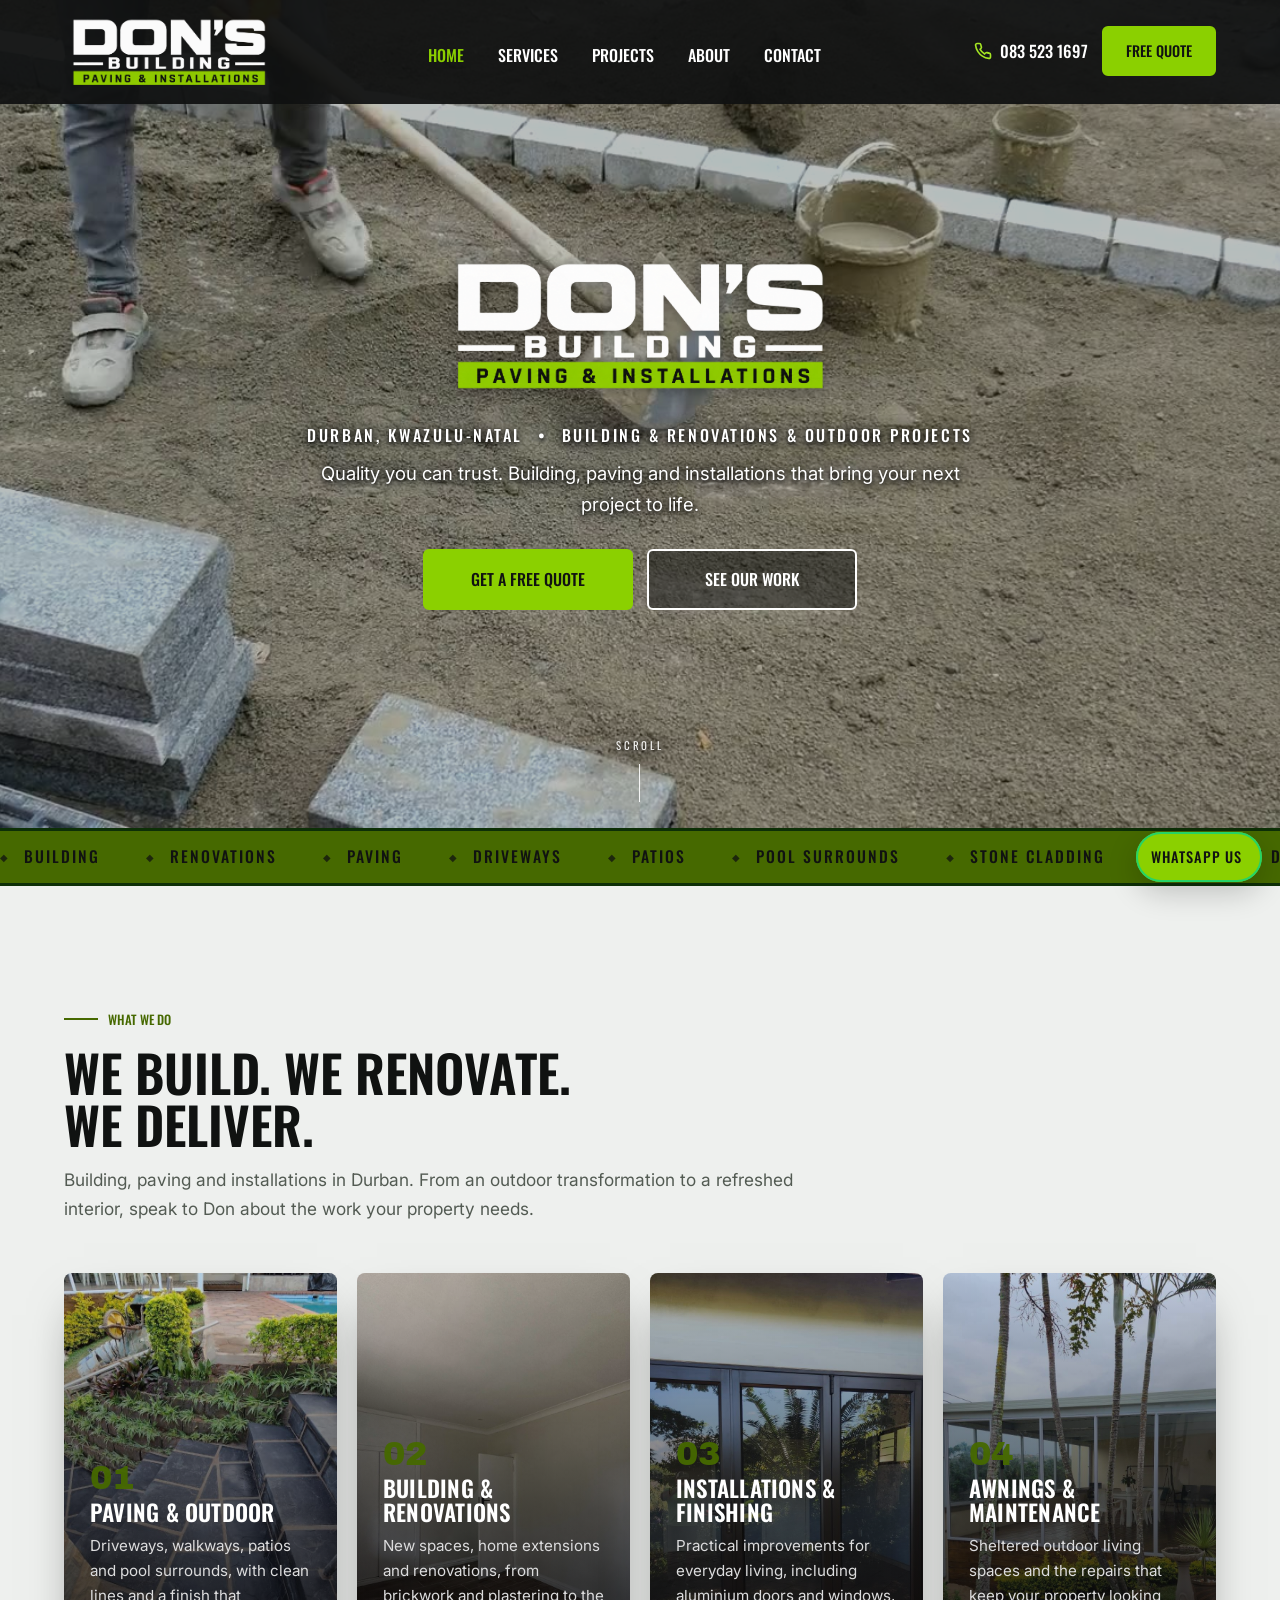
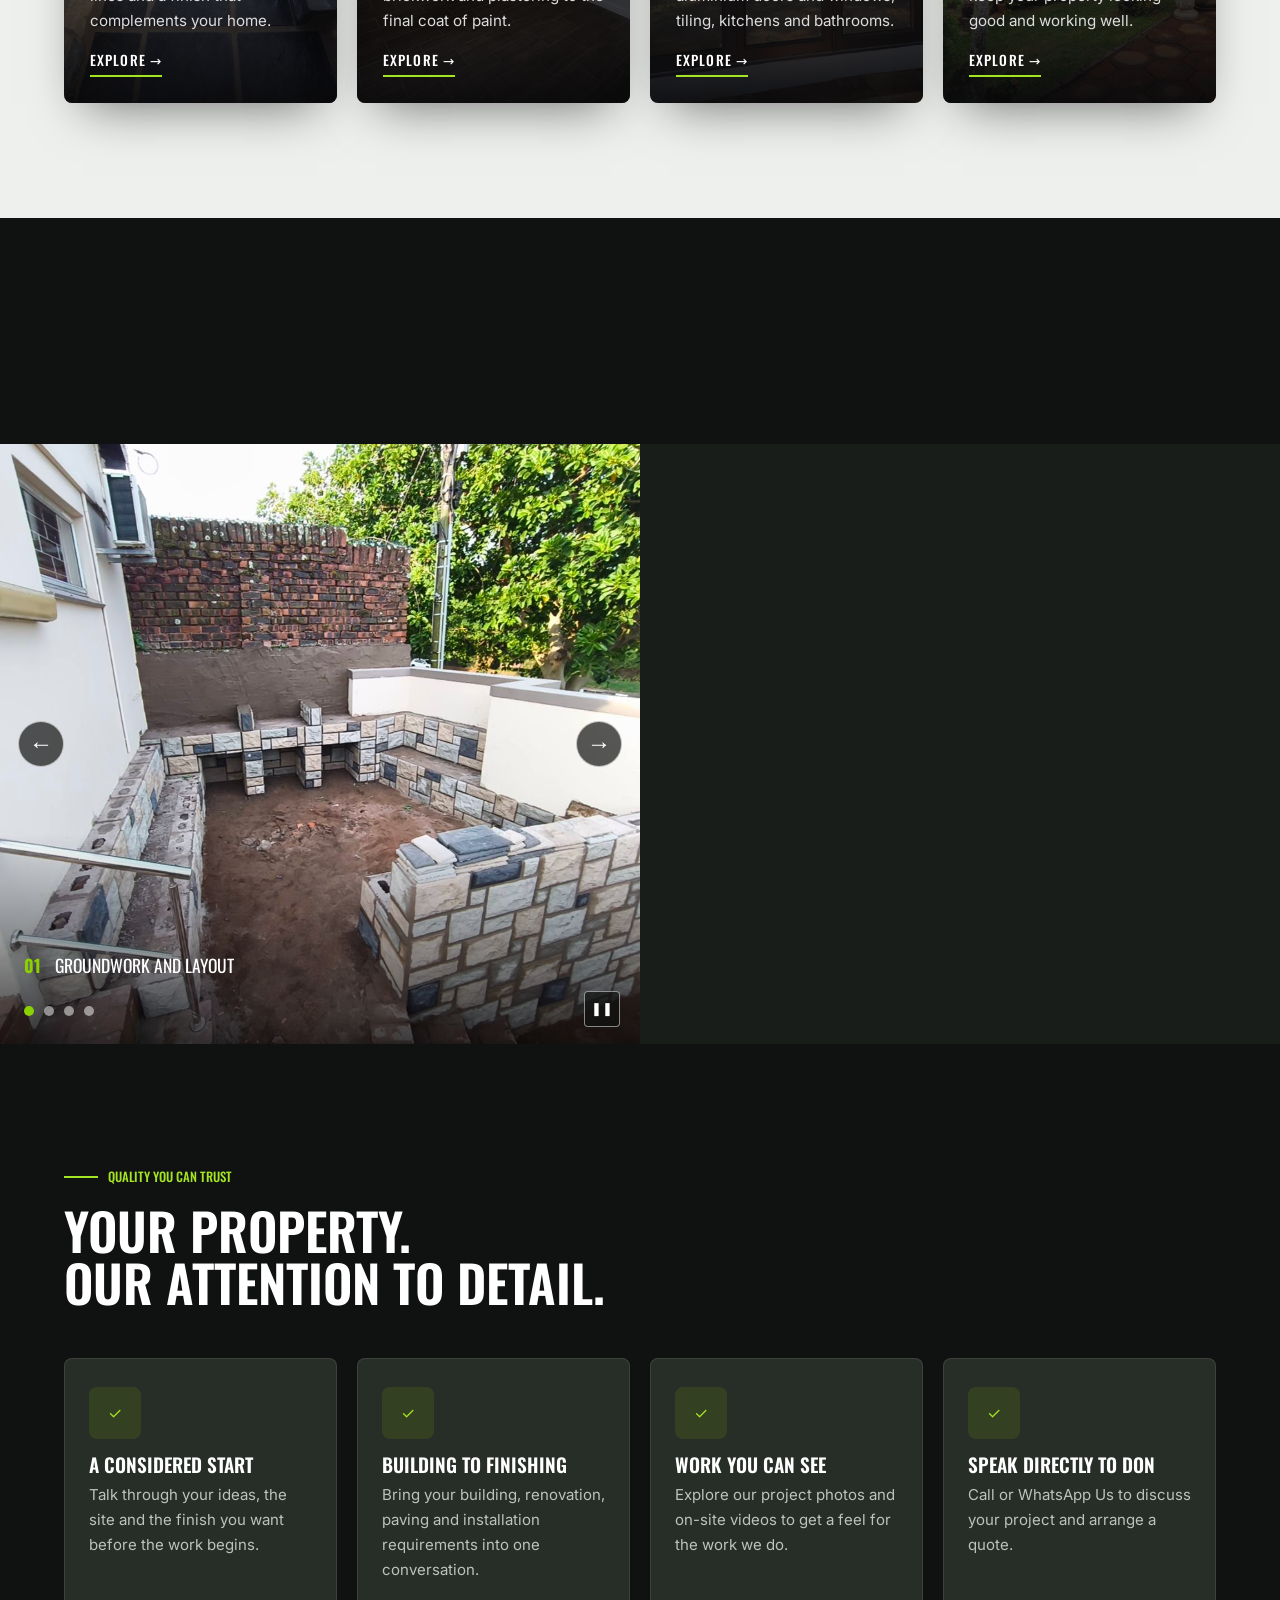
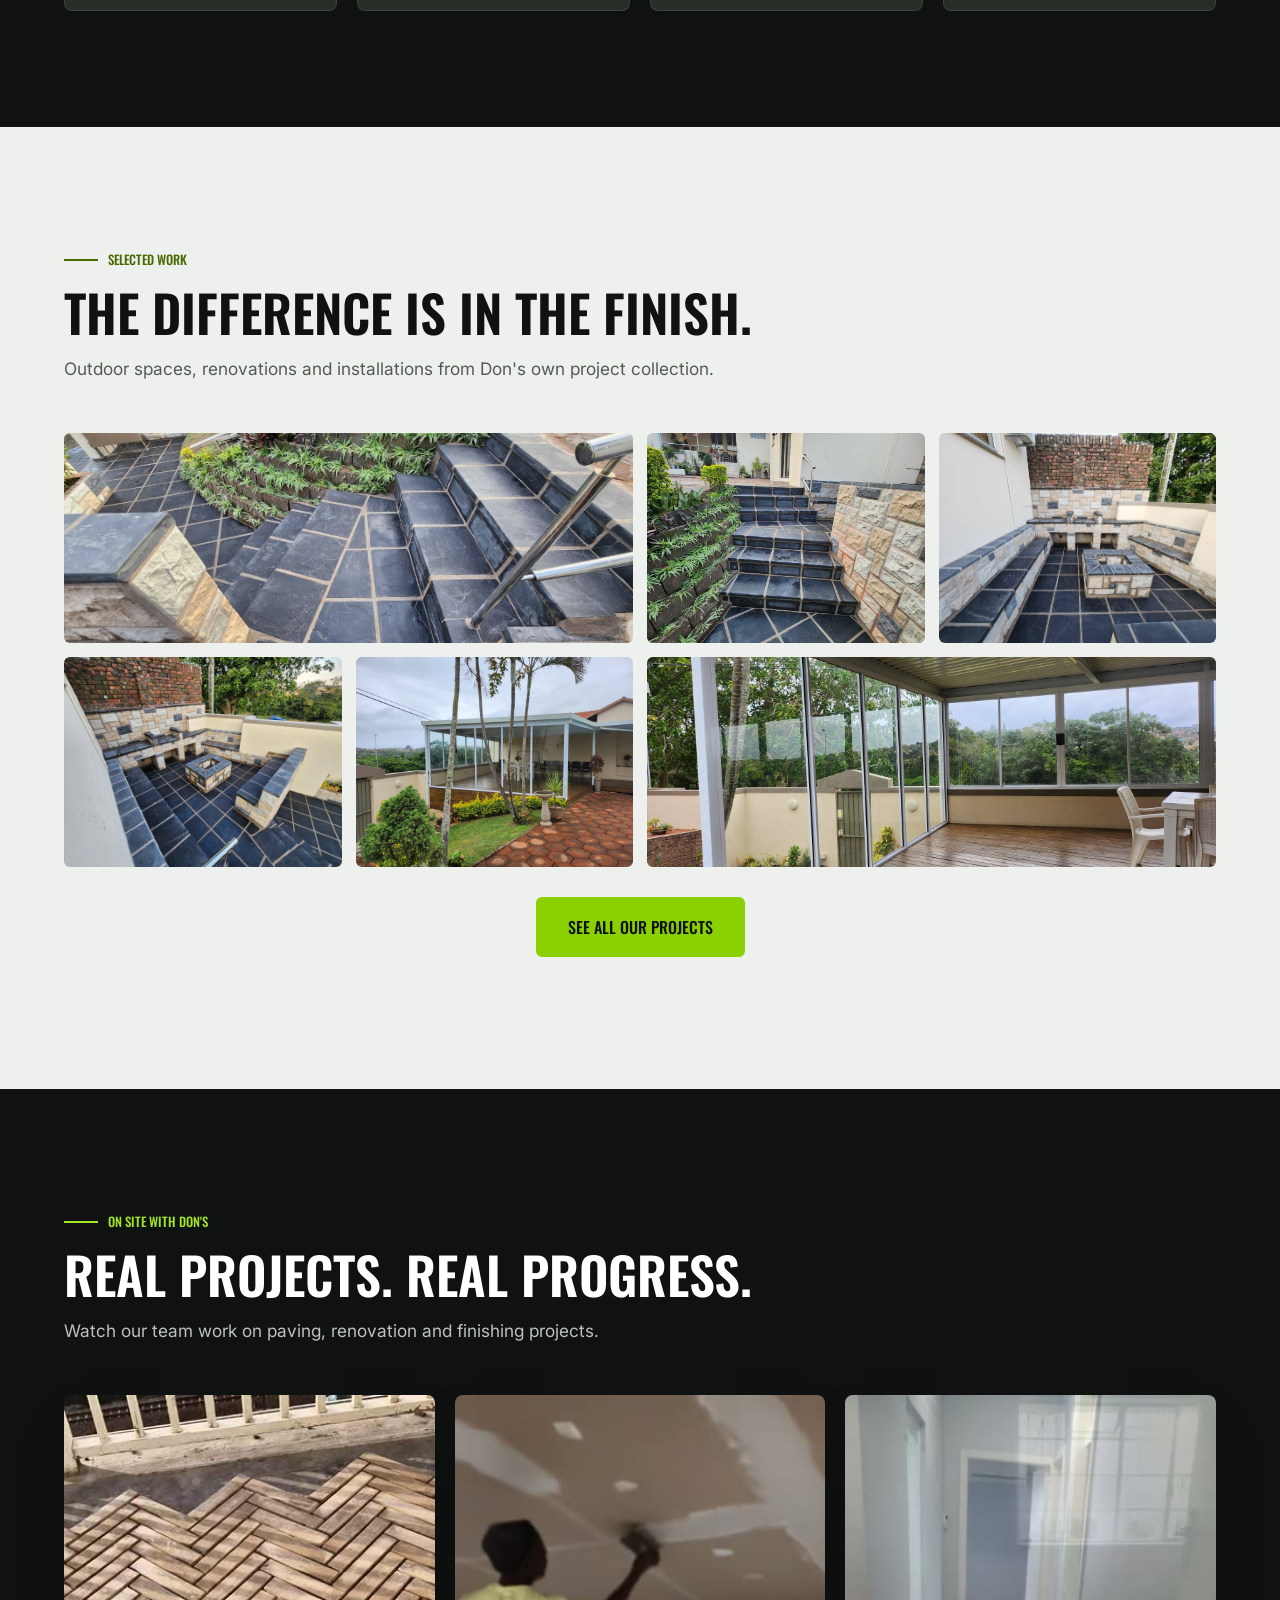
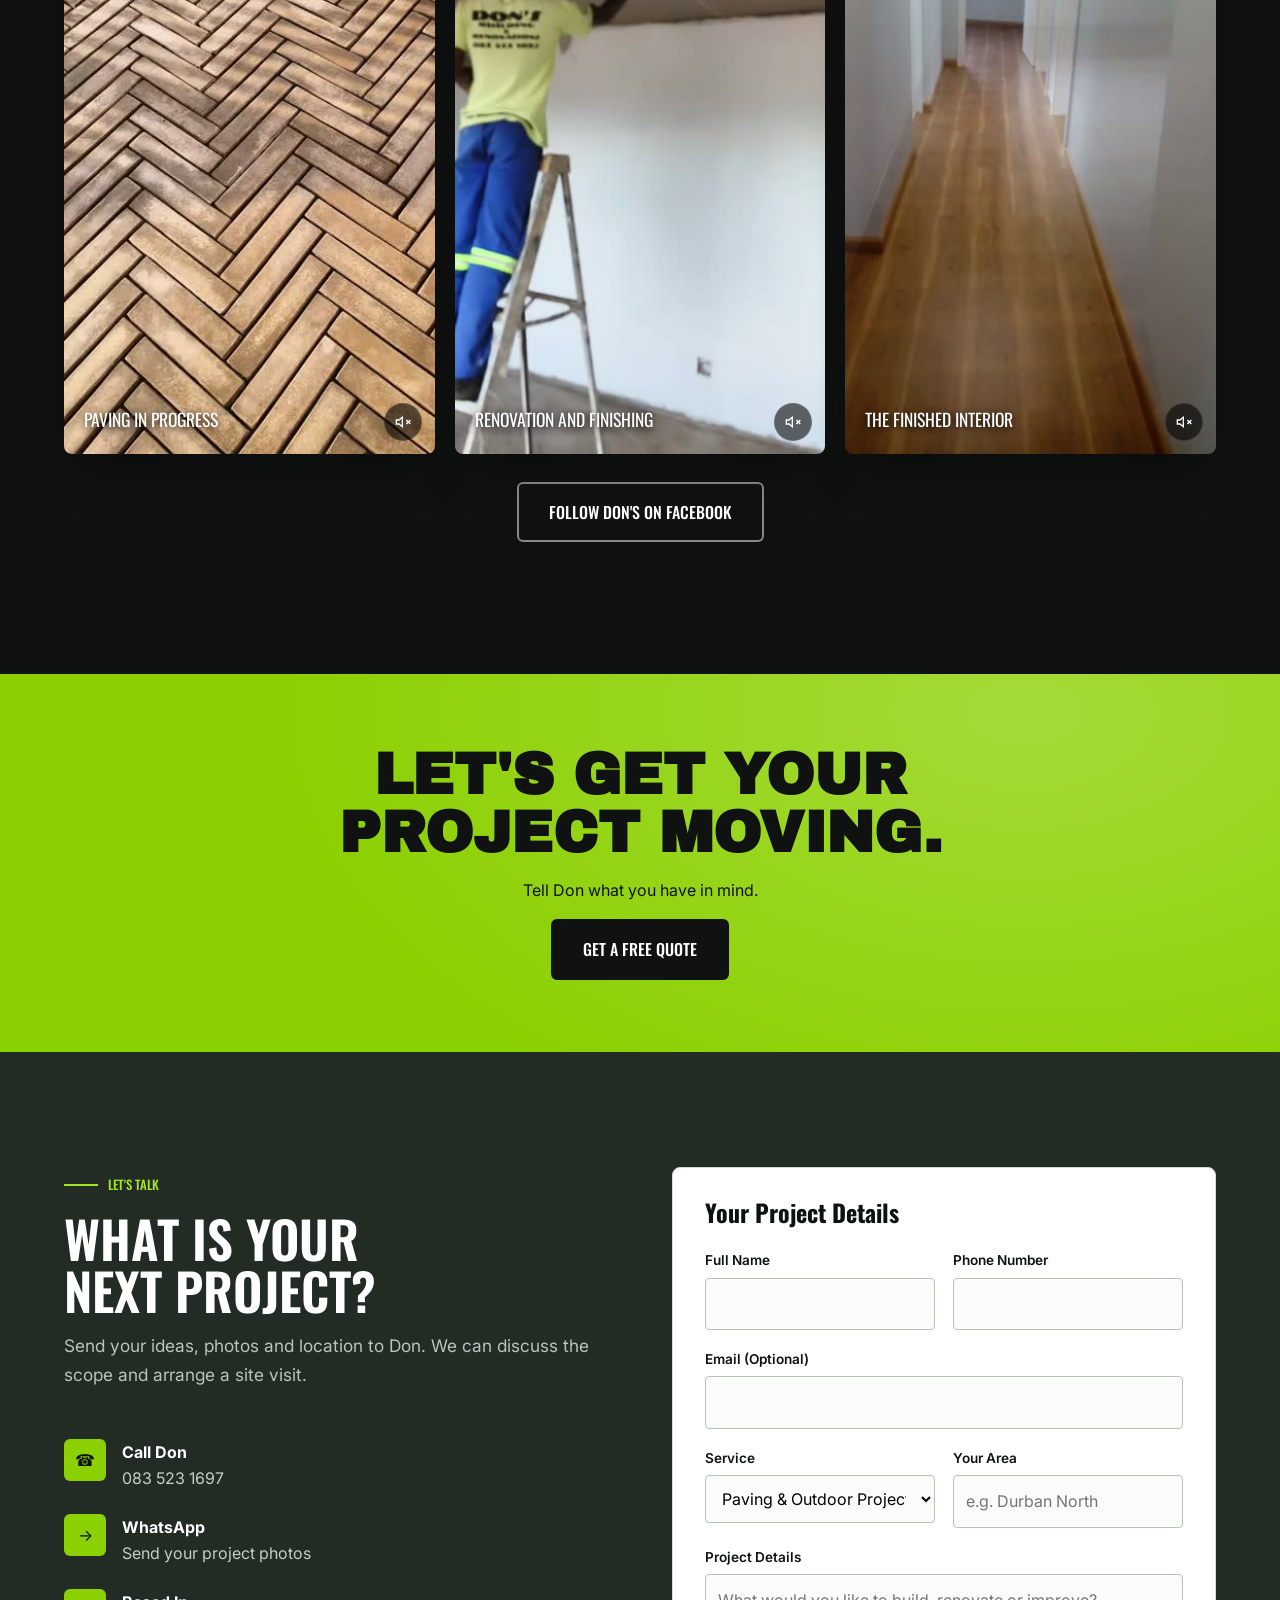
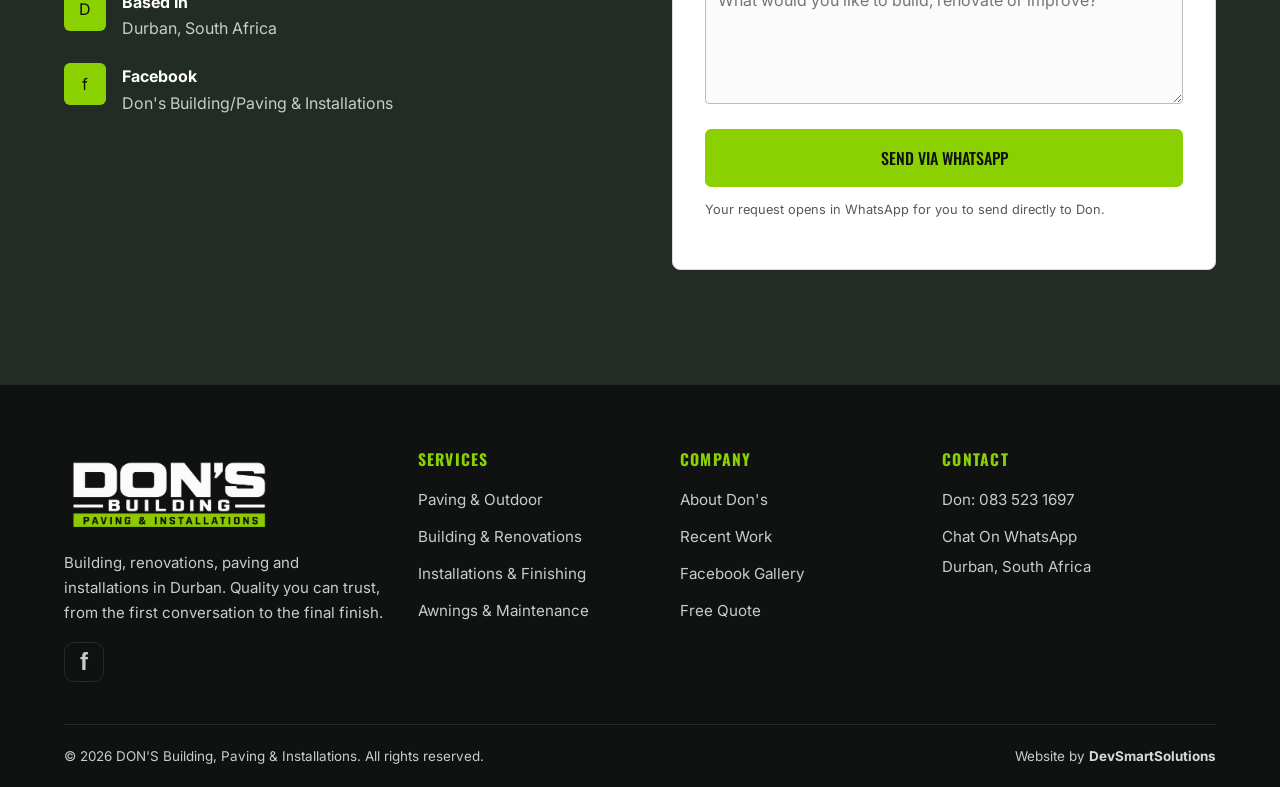
==== commit 4213e64a: "Add white and green logo and balanced dark section palette" ====
--- a/index.html
+++ b/index.html
@@ -15,7 +15,7 @@
 <link rel="preconnect" href="https://fonts.gstatic.com" crossorigin>
 <link href="https://fonts.googleapis.com/css2?family=Archivo+Black&family=Oswald:wght@400;500;600&family=Inter:wght@400;500;600&display=swap" rel="stylesheet">
 <link rel="stylesheet" href="css/styles.css?v=1">
-<link rel="stylesheet" href="css/dons.css?v=2">
+<link rel="stylesheet" href="css/dons.css?v=3">
 </head>
 <body>
 
@@ -23,7 +23,7 @@
 <header class="site-header">
   <div class="container bar">
     <a href="index.html" class="brand" aria-label="DON'S Building, Paving &amp; Installations — Home">
-      <img class="brand-logo" src="images/dons-logo-transparent.png" alt="DON'S Building, Paving &amp; Installations — Quality You Can Trust">
+      <img class="brand-logo" src="images/dons-logo-white-green.png" alt="DON'S Building, Paving &amp; Installations — Quality You Can Trust">
     </a>
     <nav class="nav">
       <a href="index.html" class="active" aria-current="page">Home</a>
@@ -64,7 +64,7 @@
   <div class="container">
     <div class="hero-inner">
       <h1 class="vh">DON'S Building, Paving &amp; Installations - building, renovations, paving and installations in Durban.</h1>
-      <img class="hero-logo" src="images/dons-logo-transparent.png" alt="DON'S Building, Paving &amp; Installations">
+      <img class="hero-logo" src="images/dons-logo-white-green.png" alt="DON'S Building, Paving &amp; Installations">
       <p class="hero-tag">Durban, KwaZulu-Natal <span class="dot">&bull;</span> Building &amp; Renovations &amp; Outdoor Projects</p>
       <p class="hero-sub">Quality you can trust. Building, paving and installations that bring your next project to life.</p>
       <div class="cta-row">
@@ -78,4 +78,4 @@
     Scroll
     <span class="line"></span>
   </a>
-</section><div class="strip" aria-hidden="true"><div class="track"><span>Building</span><span>Renovations</span><span>Paving</span><span>Driveways</span><span>Patios</span><span>Pool Surrounds</span><span>Stone Cladding</span><span>Aluminium Doors</span><span>Tiling</span><span>Awnings</span><span>Building</span><span>Renovations</span><span>Paving</span><span>Driveways</span><span>Patios</span><span>Pool Surrounds</span><span>Stone Cladding</span><span>Aluminium Doors</span><span>Tiling</span><span>Awnings</span></div></div><section class="pad on-stone" id="services"><div class="container"><div class="section-head reveal"><span class="eyebrow">What we do</span><h2 class="section-title">We build. We renovate.<br>We deliver.</h2><p class="lead">Building, paving and installations in Durban. From an outdoor transformation to a refreshed interior, speak to Don about the work your property needs.</p></div><div class="svc-grid"><a class="svc-card reveal" href="services.html#paving"><video preload="none" muted loop playsinline poster="images/project-patio.jpg"><source src="videos/dons-paving.mp4" type="video/mp4"></video><div class="body"><div class="num">01</div><h3>Paving &amp; Outdoor</h3><p>Driveways, walkways, patios and pool surrounds, with clean lines and a finish that complements your home.</p><span class="more">Explore &rarr;</span></div></a><a class="svc-card reveal" href="services.html#building"><video preload="none" muted loop playsinline poster="images/project-renovation.jpg"><source src="videos/dons-renovation.mp4" type="video/mp4"></video><div class="body"><div class="num">02</div><h3>Building &amp; Renovations</h3><p>New spaces, home extensions and renovations, from brickwork and plastering to the final coat of paint.</p><span class="more">Explore &rarr;</span></div></a><a class="svc-card reveal" href="services.html#installations"><img src="images/project-doors.jpg" alt="Installations &amp; Finishing by Don's" loading="lazy"><div class="body"><div class="num">03</div><h3>Installations &amp; Finishing</h3><p>Practical improvements for everyday living, including aluminium doors and windows, tiling, kitchens and bathrooms.</p><span class="more">Explore &rarr;</span></div></a><a class="svc-card reveal" href="services.html#outdoor"><img src="images/project-awnings.jpg" alt="Awnings &amp; Maintenance by Don's" loading="lazy"><div class="body"><div class="num">04</div><h3>Awnings &amp; Maintenance</h3><p>Sheltered outdoor living spaces and the repairs that keep your property looking good and working well.</p><span class="more">Explore &rarr;</span></div></a></div></div></section><section class="pad-s on-dark"><div class="container"><div class="stats"><div class="stat reveal"><div class="n">BUILD</div><div class="l">Homes &amp; Renovations</div></div><div class="stat reveal"><div class="n">PAVE</div><div class="l">Outdoor Spaces</div></div><div class="stat reveal"><div class="n">INSTALL</div><div class="l">Practical Improvements</div></div><div class="stat reveal"><div class="n">FINISH</div><div class="l">The Details Matter</div></div></div></div></section><section class="on-ink2" id="approach"><div class="showcase"><div class="process-carousel" tabindex="0" role="region" aria-roledescription="carousel" aria-label="Don's outdoor project from start to finish"><div class="process-slides"><figure class="process-slide active" aria-hidden="false"><img src="images/process-groundwork.jpg" alt="Groundwork and layout on Don's outdoor project" loading="lazy"><figcaption><b>01</b> Groundwork and layout</figcaption></figure><figure class="process-slide" aria-hidden="true"><img src="images/process-walls.jpg" alt="Walls taking shape on Don's outdoor project" loading="lazy"><figcaption><b>02</b> Walls taking shape</figcaption></figure><figure class="process-slide" aria-hidden="true"><img src="images/process-cladding.jpg" alt="Stone cladding and details on Don's outdoor project" loading="lazy"><figcaption><b>03</b> Stone cladding and details</figcaption></figure><figure class="process-slide" aria-hidden="true"><img src="images/process-finished.jpg" alt="The finished outdoor space on Don's outdoor project" loading="lazy"><figcaption><b>04</b> The finished outdoor space</figcaption></figure></div><button class="carousel-arrow prev" type="button" aria-label="Previous project photo" title="Previous photo">&larr;</button><button class="carousel-arrow next" type="button" aria-label="Next project photo" title="Next photo">&rarr;</button><div class="carousel-dots"><button type="button" aria-label="Show project photo 1" aria-pressed="true" class="active"></button><button type="button" aria-label="Show project photo 2" aria-pressed="false" class=""></button><button type="button" aria-label="Show project photo 3" aria-pressed="false" class=""></button><button type="button" aria-label="Show project photo 4" aria-pressed="false" class=""></button></div><button class="carousel-pause" type="button" aria-label="Pause slideshow" title="Pause slideshow">&#10074;&#10074;</button></div><div class="txt reveal"><span class="eyebrow">Start to finish</span><h2 class="section-title">From bare ground<br>to a place to gather.</h2><p class="lead">Follow a Don's outdoor project as it takes shape. Ground preparation, wall construction, stone cladding and paving come together in a finished entertainment space.</p><ul class="checklist"><li>Groundwork and a clear layout</li><li>Stone-clad walls and built-in seating</li><li>Paving, steps and finishing details</li></ul><a class="btn" href="contact.html">Plan Your Project</a></div></div></section><section class="pad on-dark"><div class="container"><div class="section-head reveal"><span class="eyebrow">Quality you can trust</span><h2 class="section-title">Your property.<br>Our attention to detail.</h2></div><div class="feat-grid"><div class="feat reveal"><div class="ic">&check;</div><h3>A considered start</h3><p>Talk through your ideas, the site and the finish you want before the work begins.</p></div><div class="feat reveal"><div class="ic">&check;</div><h3>Building to finishing</h3><p>Bring your building, renovation, paving and installation requirements into one conversation.</p></div><div class="feat reveal"><div class="ic">&check;</div><h3>Work you can see</h3><p>Explore our project photos and on-site videos to get a feel for the work we do.</p></div><div class="feat reveal"><div class="ic">&check;</div><h3>Speak directly to Don</h3><p>Call or WhatsApp Us to discuss your project and arrange a quote.</p></div></div></div></section><section class="pad on-stone" id="work"><div class="container"><div class="section-head reveal"><span class="eyebrow">Selected work</span><h2 class="section-title">The difference is in the finish.</h2><p class="lead">Outdoor spaces, renovations and installations from Don's own project collection.</p></div><div class="gallery reveal"><figure class="wide" data-full="images/project-patio.jpg" tabindex="0" role="button" aria-label="View Paved Entertainment Area"><img src="images/project-patio.jpg" alt="Paved Entertainment Area by Don's Building, Paving and Installations" loading="lazy"><figcaption>Paved Entertainment Area</figcaption></figure><figure data-full="images/project-steps.jpg" tabindex="0" role="button" aria-label="View Outdoor Steps &amp; Paving"><img src="images/project-steps.jpg" alt="Outdoor Steps &amp; Paving by Don's Building, Paving and Installations" loading="lazy"><figcaption>Outdoor Steps &amp; Paving</figcaption></figure><figure data-full="images/project-cladding.jpg" tabindex="0" role="button" aria-label="View Stone Cladding"><img src="images/project-cladding.jpg" alt="Stone Cladding by Don's Building, Paving and Installations" loading="lazy"><figcaption>Stone Cladding</figcaption></figure><figure data-full="images/project-outdoor.jpg" tabindex="0" role="button" aria-label="View Outdoor Living"><img src="images/project-outdoor.jpg" alt="Outdoor Living by Don's Building, Paving and Installations" loading="lazy"><figcaption>Outdoor Living</figcaption></figure><figure data-full="images/project-awnings.jpg" tabindex="0" role="button" aria-label="View Covered Patio"><img src="images/project-awnings.jpg" alt="Covered Patio by Don's Building, Paving and Installations" loading="lazy"><figcaption>Covered Patio</figcaption></figure><figure class="wide" data-full="images/project-deck.jpg" tabindex="0" role="button" aria-label="View Sheltered Deck"><img src="images/project-deck.jpg" alt="Sheltered Deck by Don's Building, Paving and Installations" loading="lazy"><figcaption>Sheltered Deck</figcaption></figure></div><p class="center" style="margin-top:30px"><a class="btn" href="projects.html">See All Our Projects</a></p></div></section><section class="pad on-dark"><div class="container"><div class="section-head reveal"><span class="eyebrow">On site with Don's</span><h2 class="section-title">Real projects. Real progress.</h2><p class="lead">Watch our team work on paving, renovation and finishing projects.</p></div><div class="reels"><div class="reel reveal"><video preload="none" muted loop playsinline poster="images/1389093346670618_001.jpg"><source src="videos/dons-paving.mp4" type="video/mp4"></video><button class="sound" type="button" aria-label="Toggle video sound" title="Toggle video sound"></button><div class="reel-caption">Paving in progress</div></div><div class="reel reveal"><video preload="none" muted loop playsinline poster="images/1738752183914912_001.jpg"><source src="videos/dons-renovation.mp4" type="video/mp4"></video><button class="sound" type="button" aria-label="Toggle video sound" title="Toggle video sound"></button><div class="reel-caption">Renovation and finishing</div></div><div class="reel reveal"><video preload="none" muted loop playsinline poster="images/350072012484251_001.jpg"><source src="videos/dons-finishing.mp4" type="video/mp4"></video><button class="sound" type="button" aria-label="Toggle video sound" title="Toggle video sound"></button><div class="reel-caption">The finished interior</div></div></div><p class="center" style="margin-top:28px"><a class="btn ghost" href="https://www.facebook.com/DONSBUILDING" target="_blank" rel="noopener">Follow Don's On Facebook</a></p></div></section><section class="cta-band"><div class="container"><h2>Let's get your<br>project moving.</h2><p>Tell Don what you have in mind.</p><a class="btn dark" href="contact.html">Get a Free Quote</a></div></section><section class="pad on-stone" id="contact"><div class="container contact-wrap"><div class="reveal"><div class="section-head reveal"><span class="eyebrow">Let's talk</span><h2 class="section-title">What is your<br>next project?</h2><p class="lead">Send your ideas, photos and location to Don. We can discuss the scope and arrange a site visit.</p></div><div class="contact-list"><div class="row"><div class="ic">&#9742;</div><div><b>Call Don</b><a href="tel:+27835231697">083 523 1697</a></div></div><div class="row"><div class="ic">&rarr;</div><div><b>WhatsApp</b><a href="https://wa.me/27835231697" target="_blank" rel="noopener">Send your project photos</a></div></div><div class="row"><div class="ic">D</div><div><b>Based In</b><span>Durban, South Africa</span></div></div><div class="row"><div class="ic">f</div><div><b>Facebook</b><a href="https://www.facebook.com/DONSBUILDING" target="_blank" rel="noopener">Don's Building/Paving &amp; Installations</a></div></div></div></div><form class="quote-form reveal" id="quoteForm"><h3>Your Project Details</h3><div class="form-grid"><div class="fld"><label for="name">Full Name</label><input id="name" name="name" autocomplete="name" required></div><div class="fld"><label for="phone">Phone Number</label><input id="phone" name="phone" type="tel" autocomplete="tel" required></div></div><div class="fld"><label for="email">Email (Optional)</label><input id="email" name="email" type="email" autocomplete="email"></div><div class="form-grid"><div class="fld"><label for="service">Service</label><select id="service" name="service"><option>Paving &amp; Outdoor Projects</option><option>Building &amp; Renovations</option><option>Installations &amp; Finishing</option><option>Awnings &amp; Maintenance</option><option>Not Sure Yet</option></select></div><div class="fld"><label for="city">Your Area</label><input id="city" name="city" placeholder="e.g. Durban North"></div></div><div class="fld"><label for="msg">Project Details</label><textarea id="msg" name="msg" placeholder="What would you like to build, renovate or improve?" required></textarea></div><button class="btn" type="submit" style="width:100%">Send Via WhatsApp</button><p class="note">Your request opens in WhatsApp for you to send directly to Don.</p><div class="ok">Your request is ready. <a class="wa-send" href="https://wa.me/27835231697" target="_blank" rel="noopener">Open WhatsApp and send it to Don</a>.</div></form></div></section></main><footer class="site-footer"><div class="container"><div class="foot-grid"><div class="foot-col"><a href="index.html" class="brand"><img class="brand-logo" src="images/dons-logo-transparent.png" alt="DON'S Building, Paving &amp; Installations"></a><p>Building, renovations, paving and installations in Durban. Quality you can trust, from the first conversation to the final finish.</p><div class="socials"><a href="https://www.facebook.com/DONSBUILDING" target="_blank" rel="noopener" aria-label="Don's on Facebook">f</a></div></div><div class="foot-col"><h4>Services</h4><a href="services.html#paving">Paving &amp; Outdoor</a><a href="services.html#building">Building &amp; Renovations</a><a href="services.html#installations">Installations &amp; Finishing</a><a href="services.html#outdoor">Awnings &amp; Maintenance</a></div><div class="foot-col"><h4>Company</h4><a href="about.html">About Don's</a><a href="projects.html">Recent Work</a><a href="https://www.facebook.com/DONSBUILDING/photos" target="_blank" rel="noopener">Facebook Gallery</a><a href="contact.html">Free Quote</a></div><div class="foot-col foot-contact"><h4>Contact</h4><a href="tel:+27835231697">Don: 083 523 1697</a><a href="https://wa.me/27835231697" target="_blank" rel="noopener">Chat On WhatsApp</a><p>Durban, South Africa</p></div></div><div class="foot-bottom"><span>&copy; <span id="year">2026</span> DON'S Building, Paving &amp; Installations. All rights reserved.</span><span class="demo">Website by <b>DevSmartSolutions</b></span></div></div></footer><div class="lightbox"><button class="x" aria-label="Close">&times;</button><button class="nav-b prev" aria-label="Previous">&lsaquo;</button><img src="" alt="Don's project preview"><button class="nav-b next" aria-label="Next">&rsaquo;</button></div><a class="wa-float" href="https://wa.me/27835231697?text=Hi%20Don%2C%20I%27d%20like%20a%20quote%20for%20my%20project." target="_blank" rel="noopener" aria-label="Chat with us on WhatsApp"><span class="lbl">WhatsApp Us</span></a><script src="js/main.js?v=1"></script><script src="js/carousel.js?v=1"></script></body></html>+</section><div class="strip" aria-hidden="true"><div class="track"><span>Building</span><span>Renovations</span><span>Paving</span><span>Driveways</span><span>Patios</span><span>Pool Surrounds</span><span>Stone Cladding</span><span>Aluminium Doors</span><span>Tiling</span><span>Awnings</span><span>Building</span><span>Renovations</span><span>Paving</span><span>Driveways</span><span>Patios</span><span>Pool Surrounds</span><span>Stone Cladding</span><span>Aluminium Doors</span><span>Tiling</span><span>Awnings</span></div></div><section class="pad on-stone" id="services"><div class="container"><div class="section-head reveal"><span class="eyebrow">What we do</span><h2 class="section-title">We build. We renovate.<br>We deliver.</h2><p class="lead">Building, paving and installations in Durban. From an outdoor transformation to a refreshed interior, speak to Don about the work your property needs.</p></div><div class="svc-grid"><a class="svc-card reveal" href="services.html#paving"><video preload="none" muted loop playsinline poster="images/project-patio.jpg"><source src="videos/dons-paving.mp4" type="video/mp4"></video><div class="body"><div class="num">01</div><h3>Paving &amp; Outdoor</h3><p>Driveways, walkways, patios and pool surrounds, with clean lines and a finish that complements your home.</p><span class="more">Explore &rarr;</span></div></a><a class="svc-card reveal" href="services.html#building"><video preload="none" muted loop playsinline poster="images/project-renovation.jpg"><source src="videos/dons-renovation.mp4" type="video/mp4"></video><div class="body"><div class="num">02</div><h3>Building &amp; Renovations</h3><p>New spaces, home extensions and renovations, from brickwork and plastering to the final coat of paint.</p><span class="more">Explore &rarr;</span></div></a><a class="svc-card reveal" href="services.html#installations"><img src="images/project-doors.jpg" alt="Installations &amp; Finishing by Don's" loading="lazy"><div class="body"><div class="num">03</div><h3>Installations &amp; Finishing</h3><p>Practical improvements for everyday living, including aluminium doors and windows, tiling, kitchens and bathrooms.</p><span class="more">Explore &rarr;</span></div></a><a class="svc-card reveal" href="services.html#outdoor"><img src="images/project-awnings.jpg" alt="Awnings &amp; Maintenance by Don's" loading="lazy"><div class="body"><div class="num">04</div><h3>Awnings &amp; Maintenance</h3><p>Sheltered outdoor living spaces and the repairs that keep your property looking good and working well.</p><span class="more">Explore &rarr;</span></div></a></div></div></section><section class="pad-s on-dark"><div class="container"><div class="stats"><div class="stat reveal"><div class="n">BUILD</div><div class="l">Homes &amp; Renovations</div></div><div class="stat reveal"><div class="n">PAVE</div><div class="l">Outdoor Spaces</div></div><div class="stat reveal"><div class="n">INSTALL</div><div class="l">Practical Improvements</div></div><div class="stat reveal"><div class="n">FINISH</div><div class="l">The Details Matter</div></div></div></div></section><section class="on-ink2" id="approach"><div class="showcase"><div class="process-carousel" tabindex="0" role="region" aria-roledescription="carousel" aria-label="Don's outdoor project from start to finish"><div class="process-slides"><figure class="process-slide active" aria-hidden="false"><img src="images/process-groundwork.jpg" alt="Groundwork and layout on Don's outdoor project" loading="lazy"><figcaption><b>01</b> Groundwork and layout</figcaption></figure><figure class="process-slide" aria-hidden="true"><img src="images/process-walls.jpg" alt="Walls taking shape on Don's outdoor project" loading="lazy"><figcaption><b>02</b> Walls taking shape</figcaption></figure><figure class="process-slide" aria-hidden="true"><img src="images/process-cladding.jpg" alt="Stone cladding and details on Don's outdoor project" loading="lazy"><figcaption><b>03</b> Stone cladding and details</figcaption></figure><figure class="process-slide" aria-hidden="true"><img src="images/process-finished.jpg" alt="The finished outdoor space on Don's outdoor project" loading="lazy"><figcaption><b>04</b> The finished outdoor space</figcaption></figure></div><button class="carousel-arrow prev" type="button" aria-label="Previous project photo" title="Previous photo">&larr;</button><button class="carousel-arrow next" type="button" aria-label="Next project photo" title="Next photo">&rarr;</button><div class="carousel-dots"><button type="button" aria-label="Show project photo 1" aria-pressed="true" class="active"></button><button type="button" aria-label="Show project photo 2" aria-pressed="false" class=""></button><button type="button" aria-label="Show project photo 3" aria-pressed="false" class=""></button><button type="button" aria-label="Show project photo 4" aria-pressed="false" class=""></button></div><button class="carousel-pause" type="button" aria-label="Pause slideshow" title="Pause slideshow">&#10074;&#10074;</button></div><div class="txt reveal"><span class="eyebrow">Start to finish</span><h2 class="section-title">From bare ground<br>to a place to gather.</h2><p class="lead">Follow a Don's outdoor project as it takes shape. Ground preparation, wall construction, stone cladding and paving come together in a finished entertainment space.</p><ul class="checklist"><li>Groundwork and a clear layout</li><li>Stone-clad walls and built-in seating</li><li>Paving, steps and finishing details</li></ul><a class="btn" href="contact.html">Plan Your Project</a></div></div></section><section class="pad on-dark"><div class="container"><div class="section-head reveal"><span class="eyebrow">Quality you can trust</span><h2 class="section-title">Your property.<br>Our attention to detail.</h2></div><div class="feat-grid"><div class="feat reveal"><div class="ic">&check;</div><h3>A considered start</h3><p>Talk through your ideas, the site and the finish you want before the work begins.</p></div><div class="feat reveal"><div class="ic">&check;</div><h3>Building to finishing</h3><p>Bring your building, renovation, paving and installation requirements into one conversation.</p></div><div class="feat reveal"><div class="ic">&check;</div><h3>Work you can see</h3><p>Explore our project photos and on-site videos to get a feel for the work we do.</p></div><div class="feat reveal"><div class="ic">&check;</div><h3>Speak directly to Don</h3><p>Call or WhatsApp Us to discuss your project and arrange a quote.</p></div></div></div></section><section class="pad on-stone" id="work"><div class="container"><div class="section-head reveal"><span class="eyebrow">Selected work</span><h2 class="section-title">The difference is in the finish.</h2><p class="lead">Outdoor spaces, renovations and installations from Don's own project collection.</p></div><div class="gallery reveal"><figure class="wide" data-full="images/project-patio.jpg" tabindex="0" role="button" aria-label="View Paved Entertainment Area"><img src="images/project-patio.jpg" alt="Paved Entertainment Area by Don's Building, Paving and Installations" loading="lazy"><figcaption>Paved Entertainment Area</figcaption></figure><figure data-full="images/project-steps.jpg" tabindex="0" role="button" aria-label="View Outdoor Steps &amp; Paving"><img src="images/project-steps.jpg" alt="Outdoor Steps &amp; Paving by Don's Building, Paving and Installations" loading="lazy"><figcaption>Outdoor Steps &amp; Paving</figcaption></figure><figure data-full="images/project-cladding.jpg" tabindex="0" role="button" aria-label="View Stone Cladding"><img src="images/project-cladding.jpg" alt="Stone Cladding by Don's Building, Paving and Installations" loading="lazy"><figcaption>Stone Cladding</figcaption></figure><figure data-full="images/project-outdoor.jpg" tabindex="0" role="button" aria-label="View Outdoor Living"><img src="images/project-outdoor.jpg" alt="Outdoor Living by Don's Building, Paving and Installations" loading="lazy"><figcaption>Outdoor Living</figcaption></figure><figure data-full="images/project-awnings.jpg" tabindex="0" role="button" aria-label="View Covered Patio"><img src="images/project-awnings.jpg" alt="Covered Patio by Don's Building, Paving and Installations" loading="lazy"><figcaption>Covered Patio</figcaption></figure><figure class="wide" data-full="images/project-deck.jpg" tabindex="0" role="button" aria-label="View Sheltered Deck"><img src="images/project-deck.jpg" alt="Sheltered Deck by Don's Building, Paving and Installations" loading="lazy"><figcaption>Sheltered Deck</figcaption></figure></div><p class="center" style="margin-top:30px"><a class="btn" href="projects.html">See All Our Projects</a></p></div></section><section class="pad on-dark"><div class="container"><div class="section-head reveal"><span class="eyebrow">On site with Don's</span><h2 class="section-title">Real projects. Real progress.</h2><p class="lead">Watch our team work on paving, renovation and finishing projects.</p></div><div class="reels"><div class="reel reveal"><video preload="none" muted loop playsinline poster="images/1389093346670618_001.jpg"><source src="videos/dons-paving.mp4" type="video/mp4"></video><button class="sound" type="button" aria-label="Toggle video sound" title="Toggle video sound"></button><div class="reel-caption">Paving in progress</div></div><div class="reel reveal"><video preload="none" muted loop playsinline poster="images/1738752183914912_001.jpg"><source src="videos/dons-renovation.mp4" type="video/mp4"></video><button class="sound" type="button" aria-label="Toggle video sound" title="Toggle video sound"></button><div class="reel-caption">Renovation and finishing</div></div><div class="reel reveal"><video preload="none" muted loop playsinline poster="images/350072012484251_001.jpg"><source src="videos/dons-finishing.mp4" type="video/mp4"></video><button class="sound" type="button" aria-label="Toggle video sound" title="Toggle video sound"></button><div class="reel-caption">The finished interior</div></div></div><p class="center" style="margin-top:28px"><a class="btn ghost" href="https://www.facebook.com/DONSBUILDING" target="_blank" rel="noopener">Follow Don's On Facebook</a></p></div></section><section class="cta-band"><div class="container"><h2>Let's get your<br>project moving.</h2><p>Tell Don what you have in mind.</p><a class="btn dark" href="contact.html">Get a Free Quote</a></div></section><section class="pad on-dark" id="contact"><div class="container contact-wrap"><div class="reveal"><div class="section-head reveal"><span class="eyebrow">Let's talk</span><h2 class="section-title">What is your<br>next project?</h2><p class="lead">Send your ideas, photos and location to Don. We can discuss the scope and arrange a site visit.</p></div><div class="contact-list"><div class="row"><div class="ic">&#9742;</div><div><b>Call Don</b><a href="tel:+27835231697">083 523 1697</a></div></div><div class="row"><div class="ic">&rarr;</div><div><b>WhatsApp</b><a href="https://wa.me/27835231697" target="_blank" rel="noopener">Send your project photos</a></div></div><div class="row"><div class="ic">D</div><div><b>Based In</b><span>Durban, South Africa</span></div></div><div class="row"><div class="ic">f</div><div><b>Facebook</b><a href="https://www.facebook.com/DONSBUILDING" target="_blank" rel="noopener">Don's Building/Paving &amp; Installations</a></div></div></div></div><form class="quote-form reveal" id="quoteForm"><h3>Your Project Details</h3><div class="form-grid"><div class="fld"><label for="name">Full Name</label><input id="name" name="name" autocomplete="name" required></div><div class="fld"><label for="phone">Phone Number</label><input id="phone" name="phone" type="tel" autocomplete="tel" required></div></div><div class="fld"><label for="email">Email (Optional)</label><input id="email" name="email" type="email" autocomplete="email"></div><div class="form-grid"><div class="fld"><label for="service">Service</label><select id="service" name="service"><option>Paving &amp; Outdoor Projects</option><option>Building &amp; Renovations</option><option>Installations &amp; Finishing</option><option>Awnings &amp; Maintenance</option><option>Not Sure Yet</option></select></div><div class="fld"><label for="city">Your Area</label><input id="city" name="city" placeholder="e.g. Durban North"></div></div><div class="fld"><label for="msg">Project Details</label><textarea id="msg" name="msg" placeholder="What would you like to build, renovate or improve?" required></textarea></div><button class="btn" type="submit" style="width:100%">Send Via WhatsApp</button><p class="note">Your request opens in WhatsApp for you to send directly to Don.</p><div class="ok">Your request is ready. <a class="wa-send" href="https://wa.me/27835231697" target="_blank" rel="noopener">Open WhatsApp and send it to Don</a>.</div></form></div></section></main><footer class="site-footer"><div class="container"><div class="foot-grid"><div class="foot-col"><a href="index.html" class="brand"><img class="brand-logo" src="images/dons-logo-white-green.png" alt="DON'S Building, Paving &amp; Installations"></a><p>Building, renovations, paving and installations in Durban. Quality you can trust, from the first conversation to the final finish.</p><div class="socials"><a href="https://www.facebook.com/DONSBUILDING" target="_blank" rel="noopener" aria-label="Don's on Facebook">f</a></div></div><div class="foot-col"><h4>Services</h4><a href="services.html#paving">Paving &amp; Outdoor</a><a href="services.html#building">Building &amp; Renovations</a><a href="services.html#installations">Installations &amp; Finishing</a><a href="services.html#outdoor">Awnings &amp; Maintenance</a></div><div class="foot-col"><h4>Company</h4><a href="about.html">About Don's</a><a href="projects.html">Recent Work</a><a href="https://www.facebook.com/DONSBUILDING/photos" target="_blank" rel="noopener">Facebook Gallery</a><a href="contact.html">Free Quote</a></div><div class="foot-col foot-contact"><h4>Contact</h4><a href="tel:+27835231697">Don: 083 523 1697</a><a href="https://wa.me/27835231697" target="_blank" rel="noopener">Chat On WhatsApp</a><p>Durban, South Africa</p></div></div><div class="foot-bottom"><span>&copy; <span id="year">2026</span> DON'S Building, Paving &amp; Installations. All rights reserved.</span><span class="demo">Website by <b>DevSmartSolutions</b></span></div></div></footer><div class="lightbox"><button class="x" aria-label="Close">&times;</button><button class="nav-b prev" aria-label="Previous">&lsaquo;</button><img src="" alt="Don's project preview"><button class="nav-b next" aria-label="Next">&rsaquo;</button></div><a class="wa-float" href="https://wa.me/27835231697?text=Hi%20Don%2C%20I%27d%20like%20a%20quote%20for%20my%20project." target="_blank" rel="noopener" aria-label="Chat with us on WhatsApp"><span class="lbl">WhatsApp Us</span></a><script src="js/main.js?v=1"></script><script src="js/carousel.js?v=1"></script></body></html>
--- a/css/dons.css
+++ b/css/dons.css
@@ -1,20 +1,21 @@
 :root{--ink:#101211;--ink-2:#191d19;--ink-3:#272d27;--red:#8bd000;--red-2:#a4e523;--red-glow:rgba(139,208,0,.3);--brand-lt:#a4e523;--brand-deep:#466900;--brand-dk:#466900;--stone:#d7dad7;--stone-2:#eef0ee;--sand:#fafbfa;--muted:#bcc2bc;--muted-d:#535b53;--on-amber:#101211;--radius:8px;--radius-s:6px}
 .brand-logo{width:210px!important;height:auto!important;object-fit:contain}
 .brand-logo,.hero-logo{filter:none!important}
-.site-header,.site-header.scrolled{background:rgba(255,255,255,.96)}
-.nav a,.header-phone{color:#101211}
-.nav a:hover,.nav a.active{color:#466900}
-.burger span{background:#101211}
+.site-header,.site-header.scrolled{background:rgba(16,18,17,.94)}
+.nav a,.header-phone{color:#fff}
+.nav a:hover,.nav a.active{color:#8bd000}
+.burger span{background:#fff}
 .hero{color:#fff}
-.hero .scrim{display:none;background:none}
+.hero .scrim{display:block;background:rgba(16,18,17,.28)}
 .hero-tag,.hero-sub,.hero-tag .dot,.hero .scroll-cue{color:#fff!important;text-shadow:0 2px 5px #000,0 0 16px #000}
 .hero .btn.ghost{color:#fff;border-color:#fff;background:#10121180}
 .hero .scroll-cue .line{background:#fff}
-.site-footer{background:#f1f3f1;color:#101211}
-.foot-col p,.foot-col a,.foot-contact,.foot-bottom{color:#414941!important}
-.foot-bottom{border-top-color:#cdd3cd}
-.site-footer h4{color:#101211}
-.hero-logo{width:min(400px,72%)!important;height:auto!important;max-height:none!important;filter:drop-shadow(0 0 2px #fff) drop-shadow(0 0 8px #ffffffa0)!important}
+.site-footer{background:#101211;color:#fff}
+.foot-col p,.foot-col a,.foot-contact,.foot-bottom{color:#c6cec6!important}
+.foot-col a:hover{color:#8bd000!important}
+.foot-bottom{border-top-color:#ffffff24}
+.site-footer h4{color:#8bd000}
+.hero-logo{width:min(400px,72%)!important;height:auto!important;max-height:none!important;filter:drop-shadow(0 2px 8px #0006)!important}
 .site-header .bar{padding-left:24px;padding-right:24px}
 .hero{height:92svh;min-height:650px}
 .hero .container{padding-top:120px;padding-bottom:85px}
@@ -51,8 +52,11 @@
 .contact-list .row{display:flex;align-items:flex-start;gap:16px}
 .contact-list .ic{width:42px;height:42px;background:#8bd000;color:#101211;display:grid;place-items:center;flex:none;border-radius:6px}
 .contact-list b,.contact-list a,.contact-list span{display:block}
-.quote-form{padding:32px;background:white;border:1px solid #d7dad7;border-radius:8px}
-.quote-form h3{margin-bottom:24px;font-family:var(--head);font-size:1.5rem}
+.on-dark .contact-list a,.on-dark .contact-list span{color:#c6cec6}
+.on-dark .contact-list a:hover{color:#8bd000}
+#contact.on-dark{background:#232b25}
+.quote-form{padding:32px;background:white;color:#101211;border:1px solid #d7dad7;border-radius:8px}
+.quote-form h3,.on-dark .quote-form h3{margin-bottom:24px;font-family:var(--head);font-size:1.5rem;color:#101211}
 .quote-form .fld{margin-bottom:18px}
 .quote-form label{display:block;font-size:.85rem;font-weight:600;margin-bottom:6px}
 .quote-form input,.quote-form select,.quote-form textarea{width:100%;padding:12px;border:1px solid #b8c0b8;border-radius:4px;font:inherit;background:#fafbfa;min-width:0}
